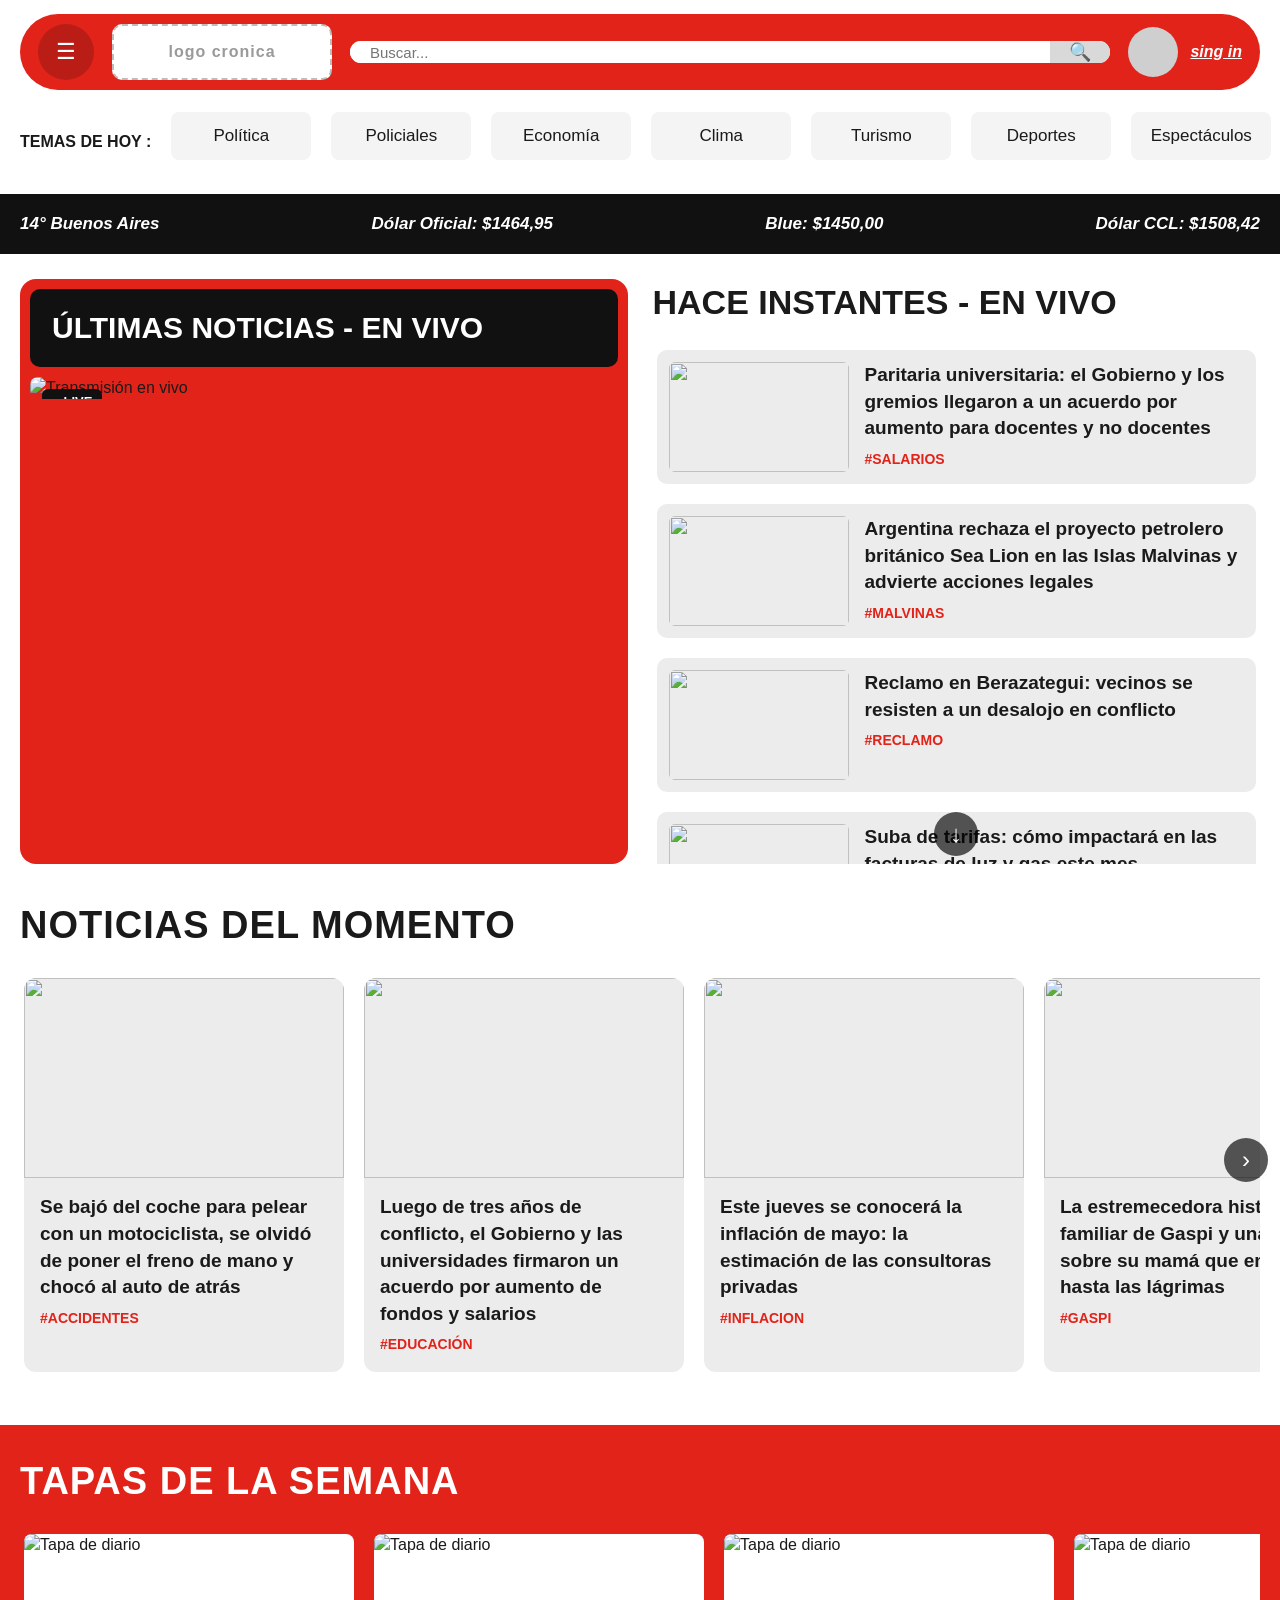
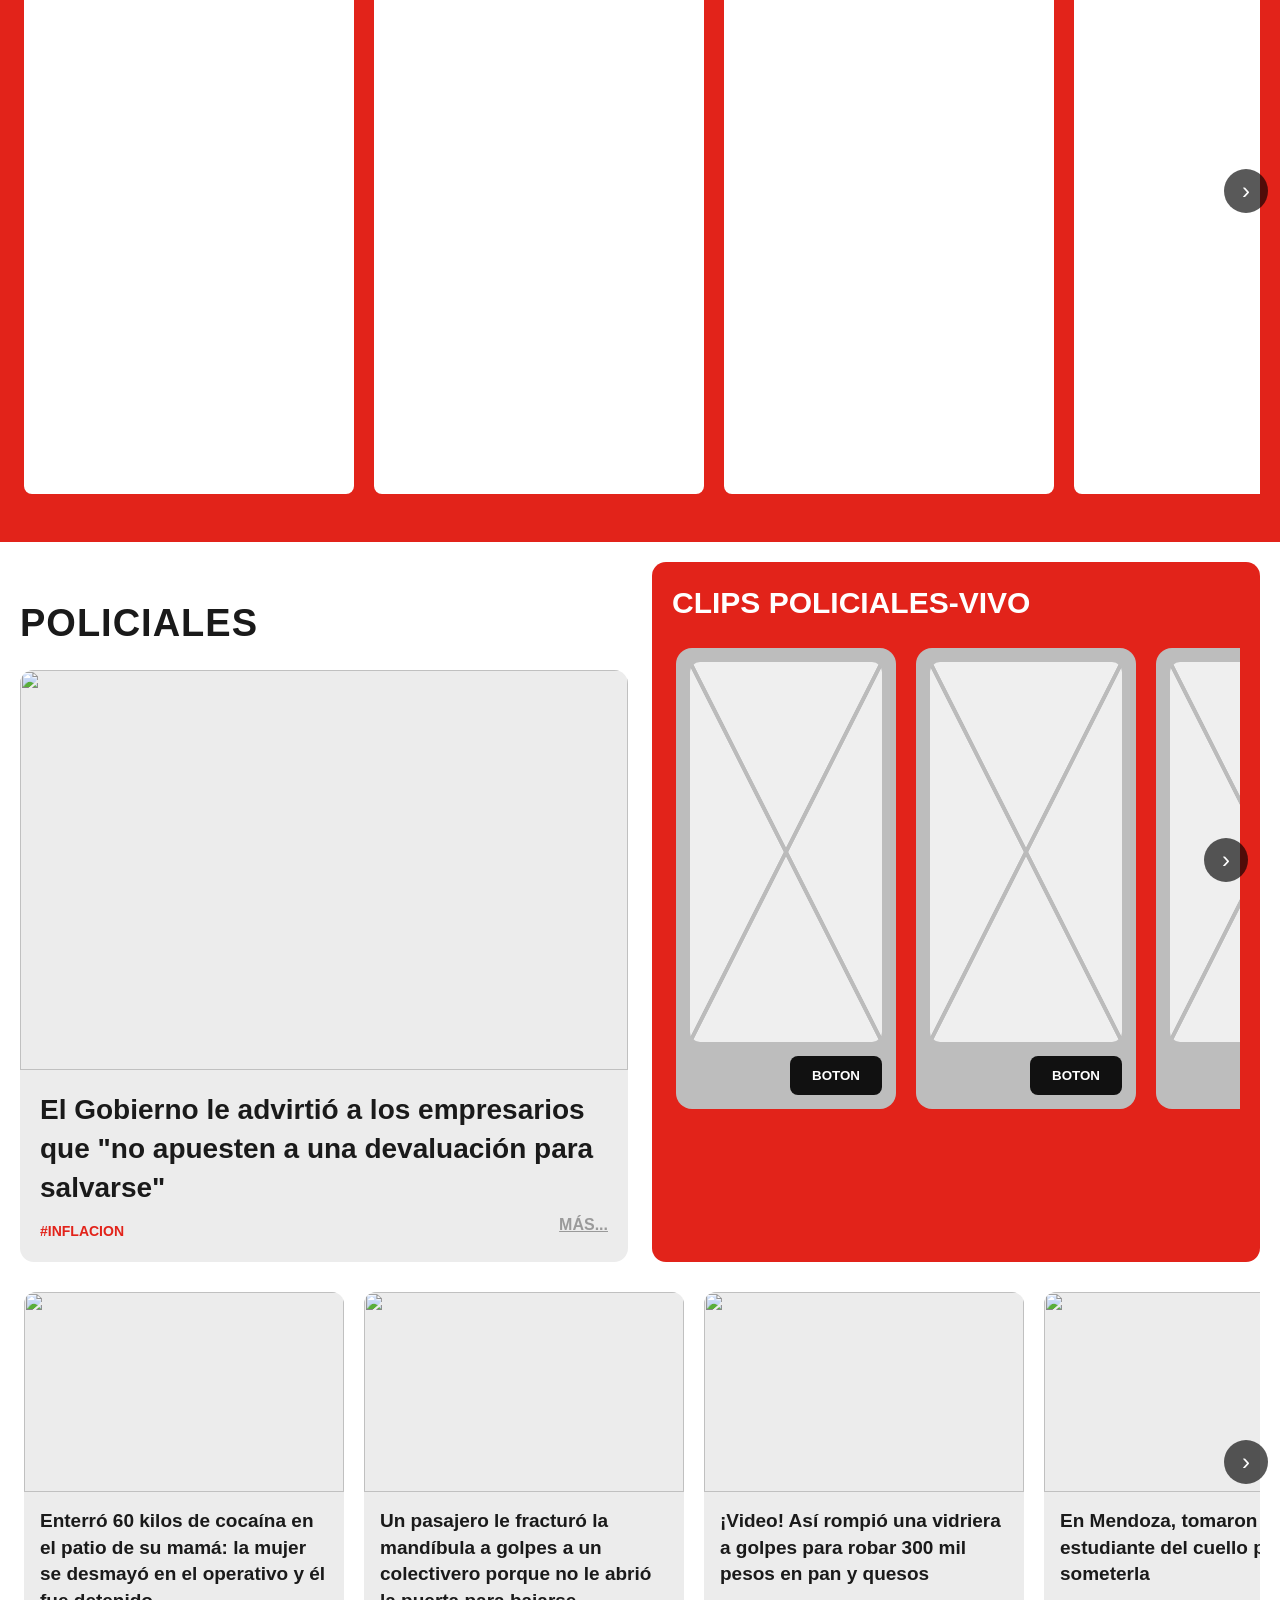
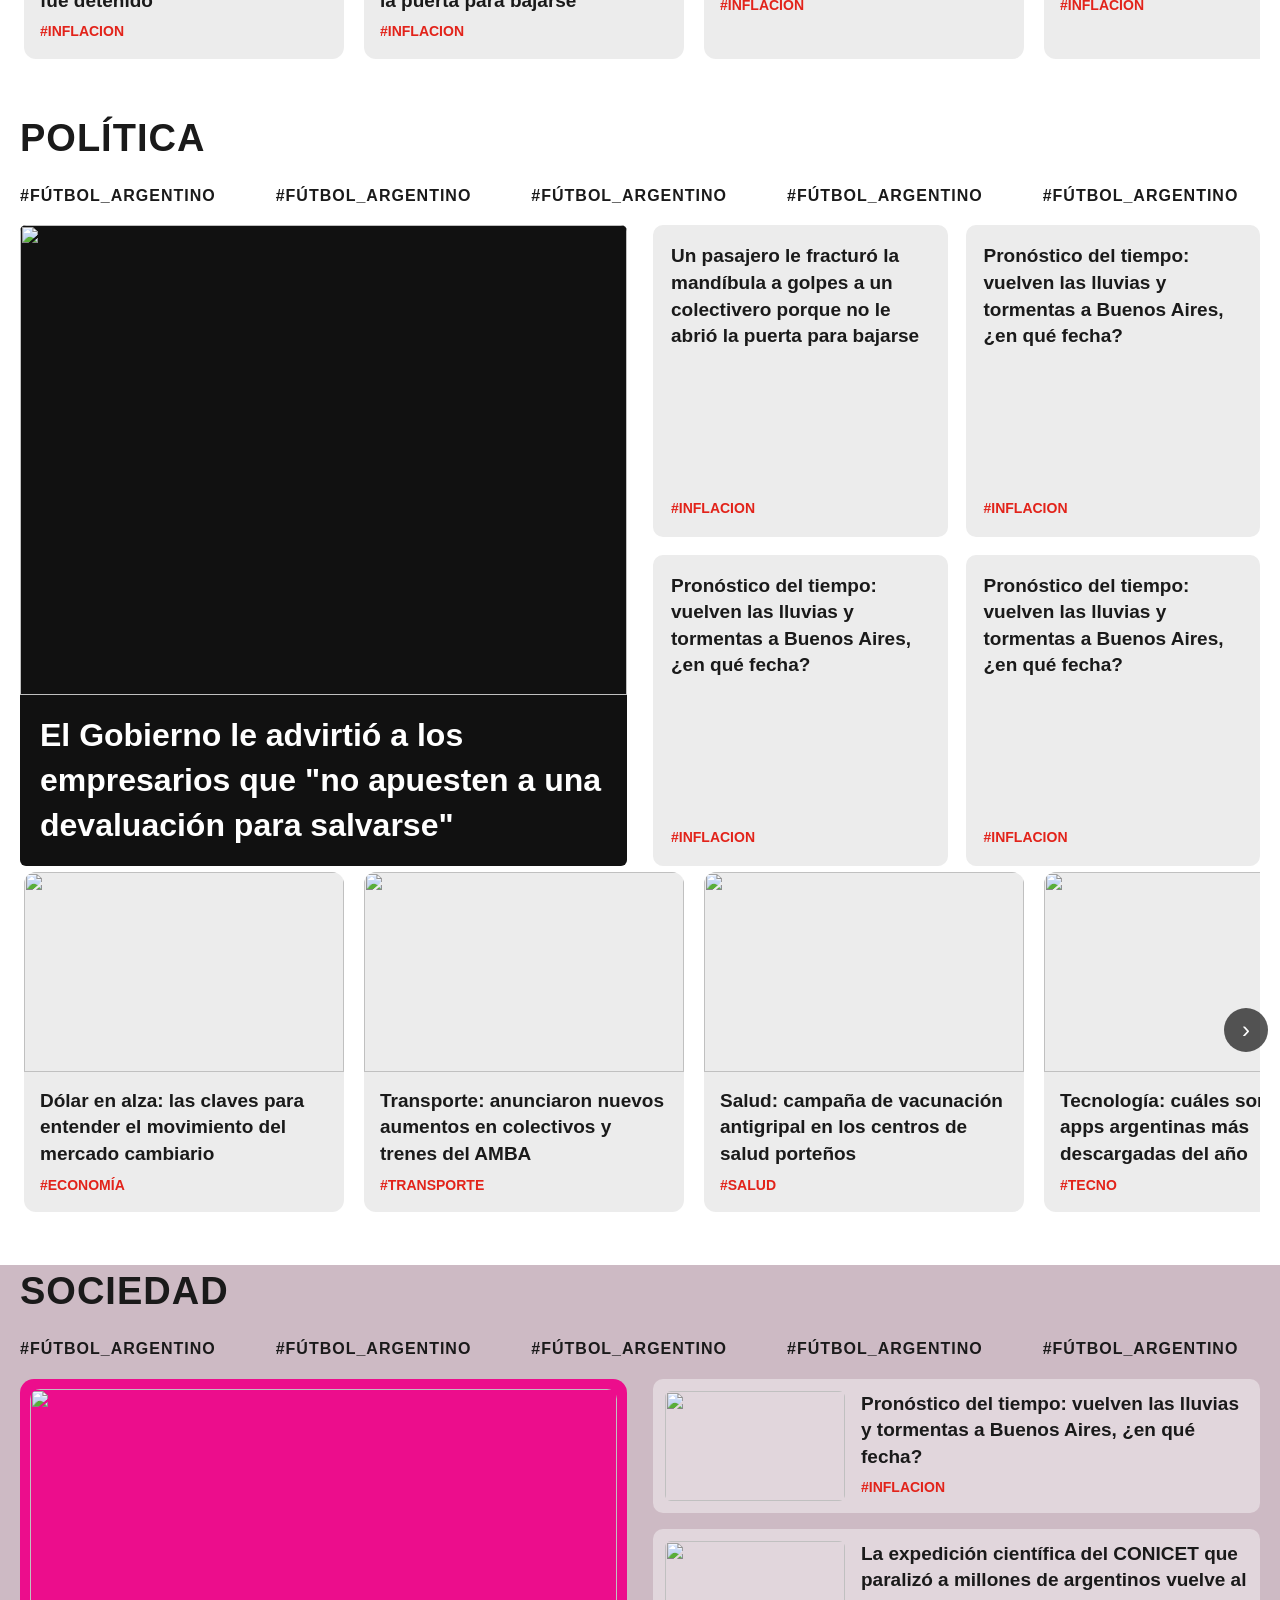
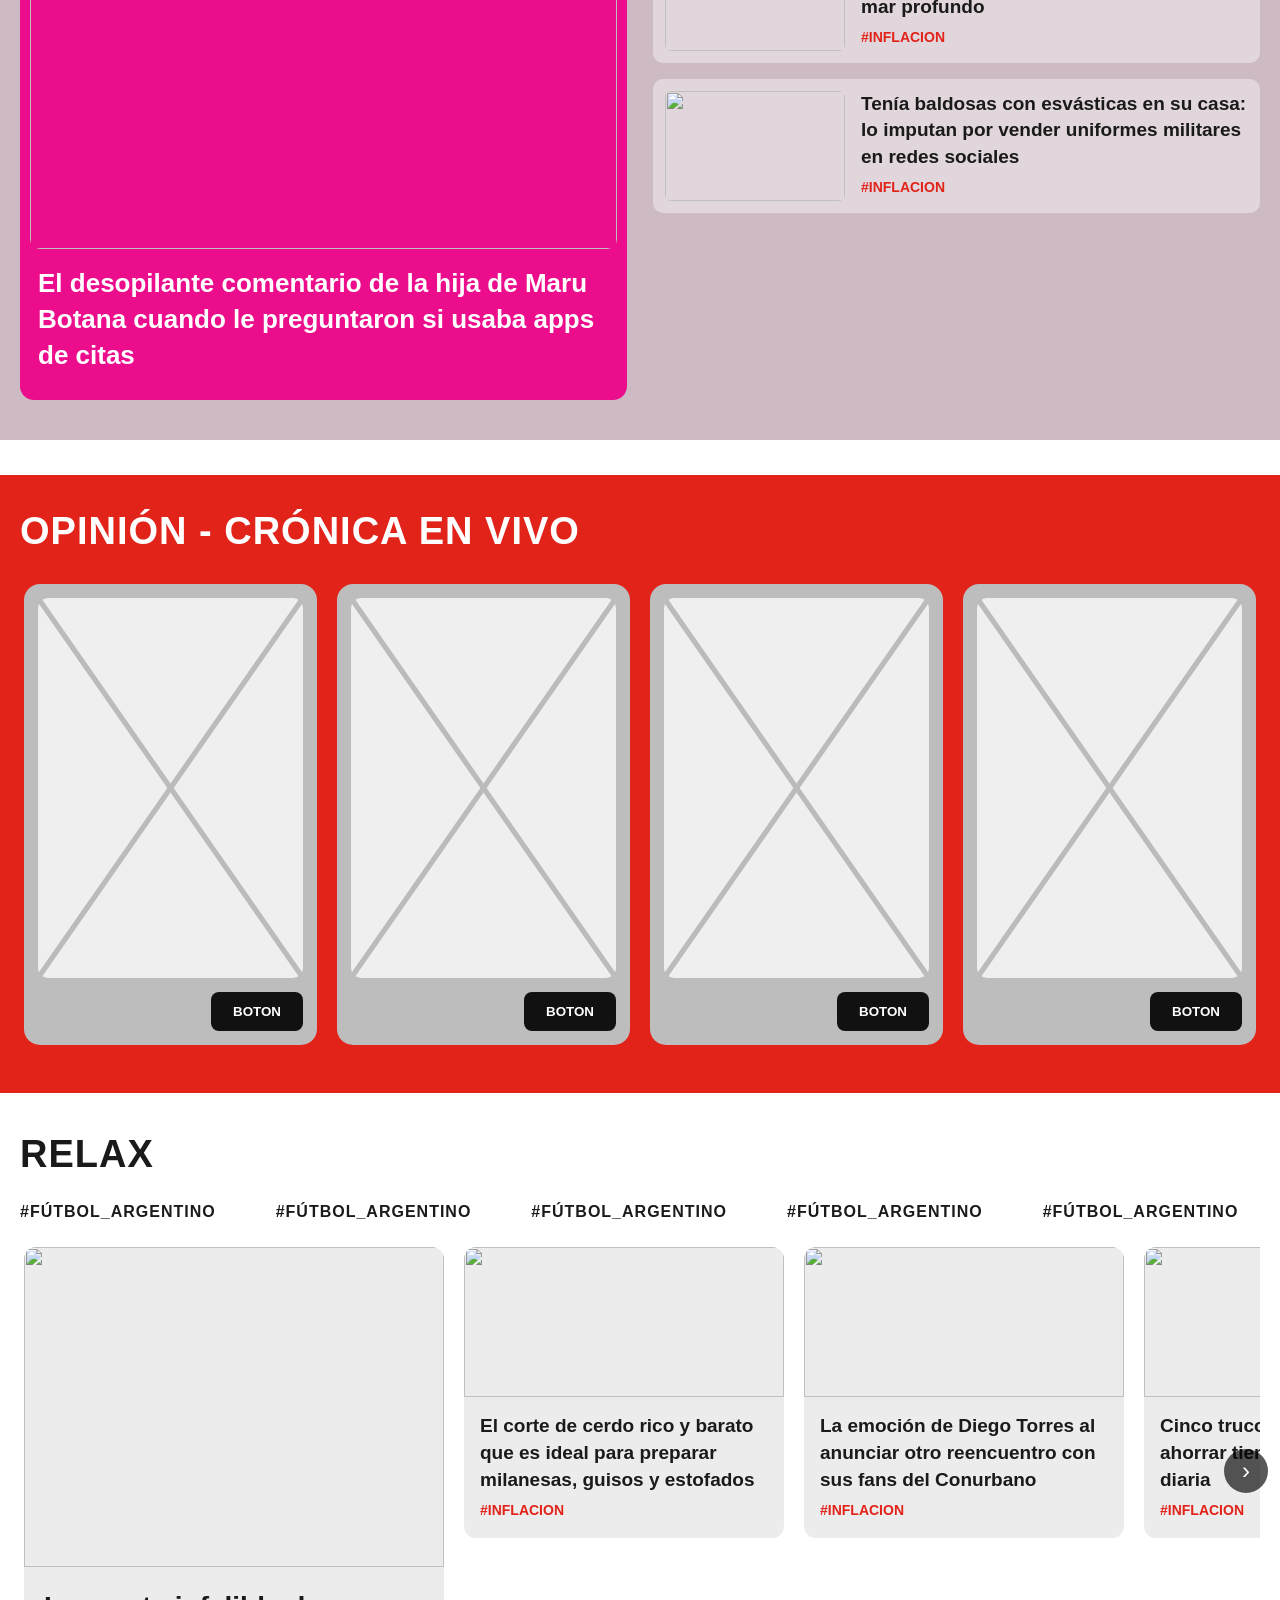
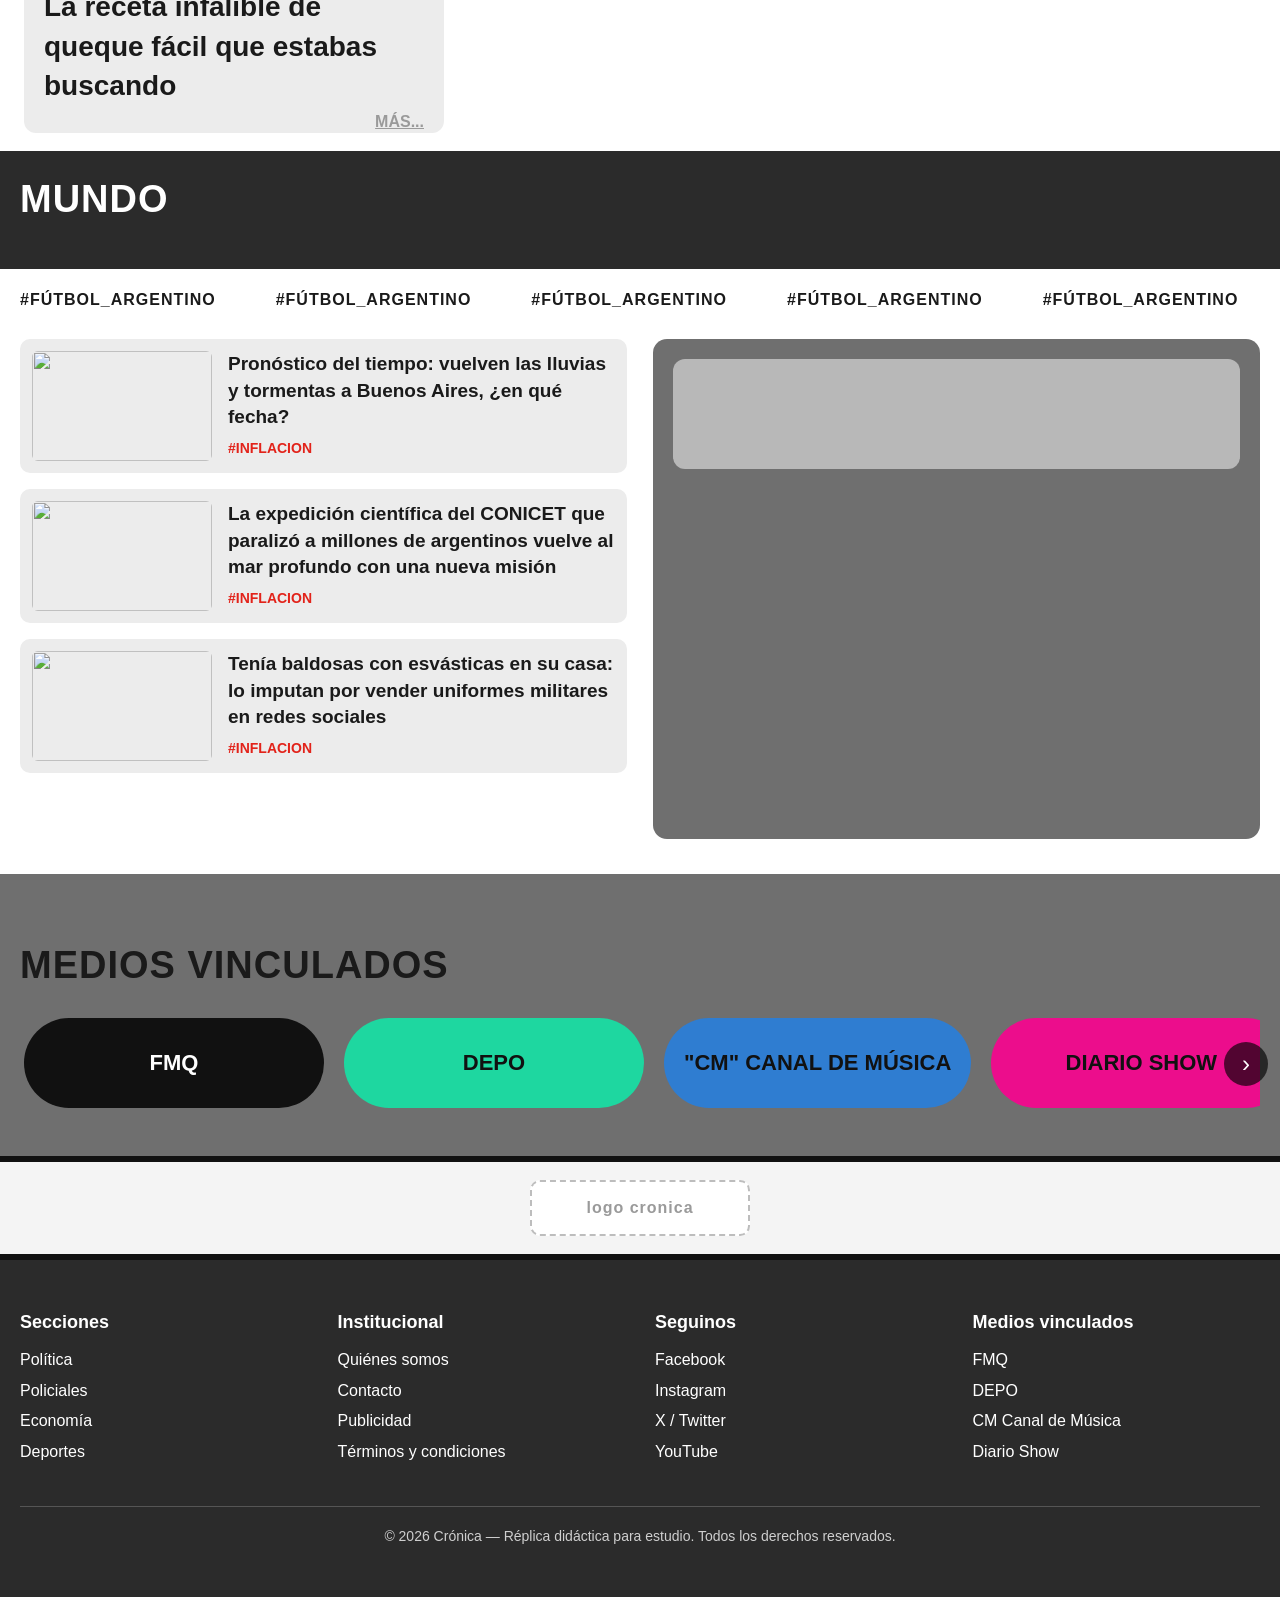
==== index.html @ 58d135a8 "Add files via upload" ====
<!DOCTYPE html>
<!--
  ============================================================================
  PORTAL DE NOTICIAS - ESTILO "CRÓNICA"  (versión 2, en archivos separados)
  ============================================================================
  ARCHIVO: index.html  ->  SOLO la ESTRUCTURA (el "esqueleto" en HTML).
    - El CSS vive en  style.css  (se enlaza en el <head> con <link>).
    - El JS  vive en  script.js  (se enlaza al final del <body> con <script>).

  IMPORTANTE: los tres archivos deben estar en la MISMA carpeta para que las
  rutas relativas ("style.css" y "script.js") funcionen.

  CONVENCIÓN DE CARRUSELES (la usamos en toda la página):
    <div class="carrusel">                     contenedor (posiciona flechas)
       <button class="carrusel-flecha anterior">   flecha previa
       <div class="carrusel-pista"> ...items... </div>   la fila/columna con scroll
       <button class="carrusel-flecha siguiente">  flecha siguiente
    </div>
    - Si el carrusel es VERTICAL, agregamos la clase "carrusel--vertical".

  LOGOS: en todos lados donde iría el logo de Crónica dejamos un PLACEHOLDER
  (un recuadro punteado "TU LOGO") para que insertes tu propio logo después.
  ============================================================================
-->
<html lang="es">
<head>
  <meta charset="UTF-8" />
  <meta name="viewport" content="width=device-width, initial-scale=1.0" />
  <title>Crónica — Portal de Noticias (réplica didáctica)</title>

  <!-- Enlace al archivo de estilos externo -->
  <link rel="stylesheet" href="style.css" />
</head>

<body>

  <!-- =======================================================================
       1. HEADER Y NAVEGACIÓN
       ======================================================================= -->
  <header>
    <!-- 1A. Cinta superior roja -->
    <div class="contenedor">
      <div class="barra-superior">
        <button class="btn-menu" id="btnMenu" aria-label="Abrir menú">&#9776;</button>

        <!-- PLACEHOLDER PARA TU LOGO (centrado). Reemplazá este div por tu <img>. -->
        <div class="logo-placeholder" title="Insertá acá tu logo">logo cronica</div>

        <form class="buscador" onsubmit="return false;">
          <input type="text" placeholder="Buscar..." />
          <button type="submit" aria-label="Buscar">&#128269;</button>
        </form>

        <div class="zona-login">
          <div class="avatar"></div>
          <a href="#">sing in</a>
        </div>
      </div>
    </div>

    <!-- 1B. Submenú "TEMAS DE HOY" como CARRUSEL horizontal -->
    <nav class="contenedor">
      <div class="submenu" id="submenu">
        <span class="submenu-etiqueta">TEMAS DE HOY :</span>

        <!-- Reutilizamos la estructura de carrusel para que se pueda deslizar -->
        <div class="carrusel submenu-carrusel">
          <button class="carrusel-flecha anterior" aria-label="Anterior">&#8249;</button>
          <div class="carrusel-pista submenu-pista">
            <a href="#" class="submenu-item">Política</a>
            <a href="#" class="submenu-item">Policiales</a>
            <a href="#" class="submenu-item">Economía</a>
            <a href="#" class="submenu-item">Clima</a>
            <a href="#" class="submenu-item">Turismo</a>
            <a href="#" class="submenu-item">Deportes</a>
            <a href="#" class="submenu-item">Espectáculos</a>
            <a href="#" class="submenu-item">Mundo</a>
          </div>
          <button class="carrusel-flecha siguiente" aria-label="Siguiente">&#8250;</button>
        </div>
      </div>
    </nav>

    <!-- 1C. Ticker financiero -->
    <div class="ticker">
      <div class="contenedor ticker-fila">
        <span>14° Buenos Aires</span>
        <span>Dólar Oficial: $1464,95</span>
        <span>Blue: $1450,00</span>
        <span>Dólar CCL: $1508,42</span>
      </div>
    </div>
  </header>

  <main>

    <!-- =====================================================================
         2. HERO - ÚLTIMAS NOTICIAS / HACE INSTANTES
         ===================================================================== -->
    <section class="contenedor">
      <div class="hero">

        <!-- Columna izquierda: video en vivo -->
        <div class="hero-vivo">
          <h2>ÚLTIMAS NOTICIAS - EN VIVO</h2>
          <div class="video">
            <span class="etiqueta-live">LIVE</span>
            <img src="https://via.placeholder.com/720x460?text=EN+VIVO" alt="Transmisión en vivo" />
          </div>
        </div>

        <!-- Columna derecha: CARRUSEL VERTICAL (se desplaza hacia abajo) -->
        <div class="hero-instantes">
          <h2>HACE INSTANTES - EN VIVO</h2>

          <div class="carrusel carrusel--vertical">
            <button class="carrusel-flecha anterior" aria-label="Subir">&#8593;</button>

            <div class="carrusel-pista instantes-pista">
              <article class="item-noticia">
                <img src="https://via.placeholder.com/180x110?text=Foto" alt="" />
                <div>
                  <h3>Paritaria universitaria: el Gobierno y los gremios llegaron a un acuerdo por aumento para docentes y no docentes</h3>
                  <span class="hashtag">#SALARIOS</span>
                </div>
              </article>
              <article class="item-noticia">
                <img src="https://via.placeholder.com/180x110?text=Foto" alt="" />
                <div>
                  <h3>Argentina rechaza el proyecto petrolero británico Sea Lion en las Islas Malvinas y advierte acciones legales</h3>
                  <span class="hashtag">#MALVINAS</span>
                </div>
              </article>
              <article class="item-noticia">
                <img src="https://via.placeholder.com/180x110?text=Foto" alt="" />
                <div>
                  <h3>Reclamo en Berazategui: vecinos se resisten a un desalojo en conflicto</h3>
                  <span class="hashtag">#RECLAMO</span>
                </div>
              </article>
              <article class="item-noticia">
                <img src="https://via.placeholder.com/180x110?text=Foto" alt="" />
                <div>
                  <h3>Suba de tarifas: cómo impactará en las facturas de luz y gas este mes</h3>
                  <span class="hashtag">#TARIFAS</span>
                </div>
              </article>
            </div>

            <button class="carrusel-flecha siguiente" aria-label="Bajar">&#8595;</button>
          </div>
        </div>

      </div>
    </section>

    <!-- =====================================================================
         3. NOTICIAS DEL MOMENTO (CARRUSEL HORIZONTAL)
         ===================================================================== -->
    <section class="contenedor">
      <h2 class="titulo-seccion">Noticias del momento</h2>

      <div class="carrusel">
        <button class="carrusel-flecha anterior" aria-label="Anterior">&#8249;</button>
        <div class="carrusel-pista">
          <article class="card">
            <img src="https://via.placeholder.com/320x200?text=Accidente" alt="" />
            <div class="card-cuerpo">
              <h3>Se bajó del coche para pelear con un motociclista, se olvidó de poner el freno de mano y chocó al auto de atrás</h3>
              <span class="hashtag">#ACCIDENTES</span>
            </div>
          </article>
          <article class="card">
            <img src="https://via.placeholder.com/320x200?text=Educacion" alt="" />
            <div class="card-cuerpo">
              <h3>Luego de tres años de conflicto, el Gobierno y las universidades firmaron un acuerdo por aumento de fondos y salarios</h3>
              <span class="hashtag">#EDUCACIÓN</span>
            </div>
          </article>
          <article class="card">
            <img src="https://via.placeholder.com/320x200?text=Inflacion" alt="" />
            <div class="card-cuerpo">
              <h3>Este jueves se conocerá la inflación de mayo: la estimación de las consultoras privadas</h3>
              <span class="hashtag">#INFLACION</span>
            </div>
          </article>
          <article class="card">
            <img src="https://via.placeholder.com/320x200?text=Gaspi" alt="" />
            <div class="card-cuerpo">
              <h3>La estremecedora historia familiar de Gaspi y una verdad sobre su mamá que emociona hasta las lágrimas</h3>
              <span class="hashtag">#GASPI</span>
            </div>
          </article>
          <article class="card">
            <img src="https://via.placeholder.com/320x200?text=Politica" alt="" />
            <div class="card-cuerpo">
              <h3>El Gobierno le advirtió a los empresarios que "no apuesten a una devaluación para salvarse"</h3>
              <span class="hashtag">#INFLACION</span>
            </div>
          </article>
        </div>
        <button class="carrusel-flecha siguiente" aria-label="Siguiente">&#8250;</button>
      </div>
    </section>

    <!-- =====================================================================
         4. TAPAS DE LA SEMANA (CARRUSEL sobre fondo rojo)
         ===================================================================== -->
    <section class="bloque-rojo">
      <div class="contenedor">
        <h2 class="titulo-seccion titulo-blanco">Tapas de la semana</h2>

        <div class="carrusel">
          <button class="carrusel-flecha anterior" aria-label="Anterior">&#8249;</button>
          <div class="carrusel-pista">
            <article class="tapa"><img src="https://via.placeholder.com/330x560?text=Tapa+1" alt="Tapa de diario" /></article>
            <article class="tapa"><img src="https://via.placeholder.com/330x560?text=Tapa+2" alt="Tapa de diario" /></article>
            <article class="tapa"><img src="https://via.placeholder.com/330x560?text=Tapa+3" alt="Tapa de diario" /></article>
            <article class="tapa"><img src="https://via.placeholder.com/330x560?text=Tapa+4" alt="Tapa de diario" /></article>
            <article class="tapa"><img src="https://via.placeholder.com/330x560?text=Tapa+5" alt="Tapa de diario" /></article>
          </div>
          <button class="carrusel-flecha siguiente" aria-label="Siguiente">&#8250;</button>
        </div>
      </div>
    </section>

    <!-- =====================================================================
         5. POLICIALES + CLIPS POLICIALES-VIVO
         ---------------------------------------------------------------------
         CORRECCIONES:
         - La grilla superior tiene 2 columnas: POLICIALES (izq) y CLIPS (der).
         - El carrusel de noticias chicas va FUERA de la grilla, como hermano
           directo dentro de .contenedor, por eso ocupa TODO el ancho.
         ===================================================================== -->
    <section class="contenedor">
      <div class="policiales-grid">

        <!-- Columna izquierda: noticia principal de POLICIALES -->
        <div class="col-min">
          <h2 class="titulo-seccion">Policiales</h2>
          <article class="noticia-principal">
            <img src="https://via.placeholder.com/640x400?text=Policiales" alt="" />
            <div class="cuerpo">
              <h3>El Gobierno le advirtió a los empresarios que "no apuesten a una devaluación para salvarse"</h3>
              <span class="hashtag">#INFLACION</span>
              <a href="#" class="enlace-mas">MÁS...</a>
            </div>
          </article>
        </div>

        <!-- Columna derecha: CLIPS (rojo) con carrusel interno acotado -->
        <div class="clips-vivo col-min">
          <h2>CLIPS POLICIALES-VIVO</h2>
          <div class="carrusel">
            <button class="carrusel-flecha anterior" aria-label="Anterior">&#8249;</button>
            <div class="carrusel-pista">
              <article class="card-vertical">
                <div class="placeholder"></div>
                <button class="boton">BOTON</button>
              </article>
              <article class="card-vertical">
                <div class="placeholder"></div>
                <button class="boton">BOTON</button>
              </article>
              <article class="card-vertical">
                <div class="placeholder"></div>
                <button class="boton">BOTON</button>
              </article>
            </div>
            <button class="carrusel-flecha siguiente" aria-label="Siguiente">&#8250;</button>
          </div>
        </div>

      </div>

      <!-- Carrusel de noticias chicas: FUERA de la grilla = ancho completo -->
      <div class="carrusel carrusel-policiales">
        <button class="carrusel-flecha anterior" aria-label="Anterior">&#8249;</button>
        <div class="carrusel-pista">
          <article class="card">
            <img src="https://via.placeholder.com/320x200?text=Cocaina" alt="" />
            <div class="card-cuerpo">
              <h3>Enterró 60 kilos de cocaína en el patio de su mamá: la mujer se desmayó en el operativo y él fue detenido</h3>
              <span class="hashtag">#INFLACION</span>
            </div>
          </article>
          <article class="card">
            <img src="https://via.placeholder.com/320x200?text=Colectivo" alt="" />
            <div class="card-cuerpo">
              <h3>Un pasajero le fracturó la mandíbula a golpes a un colectivero porque no le abrió la puerta para bajarse</h3>
              <span class="hashtag">#INFLACION</span>
            </div>
          </article>
          <article class="card">
            <img src="https://via.placeholder.com/320x200?text=Robo" alt="" />
            <div class="card-cuerpo">
              <h3>¡Video! Así rompió una vidriera a golpes para robar 300 mil pesos en pan y quesos</h3>
              <span class="hashtag">#INFLACION</span>
            </div>
          </article>
          <article class="card">
            <img src="https://via.placeholder.com/320x200?text=Mendoza" alt="" />
            <div class="card-cuerpo">
              <h3>En Mendoza, tomaron a una estudiante del cuello para someterla</h3>
              <span class="hashtag">#INFLACION</span>
            </div>
          </article>
          <article class="card">
            <img src="https://via.placeholder.com/320x200?text=Policial" alt="" />
            <div class="card-cuerpo">
              <h3>Detuvieron a una banda que asaltaba comercios en el conurbano bonaerense</h3>
              <span class="hashtag">#INFLACION</span>
            </div>
          </article>
        </div>
        <button class="carrusel-flecha siguiente" aria-label="Siguiente">&#8250;</button>
      </div>
    </section>

    <!-- =====================================================================
         6. POLÍTICA (noticia principal grande + grilla 2x2)
         ===================================================================== -->
    <section class="contenedor">
      <h2 class="titulo-seccion">Política</h2>

      <div class="fila-tags">
        <a href="#">#FÚTBOL_ARGENTINO</a>
        <a href="#">#FÚTBOL_ARGENTINO</a>
        <a href="#">#FÚTBOL_ARGENTINO</a>
        <a href="#">#FÚTBOL_ARGENTINO</a>
        <a href="#">#FÚTBOL_ARGENTINO</a>
        <a href="#">#FÚTBOL_ARGENTINO</a>
      </div>

      <div class="politica-grid">
        <article class="destacada-oscura col-min">
          <img src="https://via.placeholder.com/700x470?text=Politica" alt="" />
          <h3>El Gobierno le advirtió a los empresarios que "no apuesten a una devaluación para salvarse"</h3>
        </article>

        <div class="grilla-2x2 col-min">
          <article class="mini-card">
            <h4>Un pasajero le fracturó la mandíbula a golpes a un colectivero porque no le abrió la puerta para bajarse</h4>
            <span class="hashtag">#INFLACION</span>
          </article>
          <article class="mini-card">
            <h4>Pronóstico del tiempo: vuelven las lluvias y tormentas a Buenos Aires, ¿en qué fecha?</h4>
            <span class="hashtag">#INFLACION</span>
          </article>
          <article class="mini-card">
            <h4>Pronóstico del tiempo: vuelven las lluvias y tormentas a Buenos Aires, ¿en qué fecha?</h4>
            <span class="hashtag">#INFLACION</span>
          </article>
          <article class="mini-card">
            <h4>Pronóstico del tiempo: vuelven las lluvias y tormentas a Buenos Aires, ¿en qué fecha?</h4>
            <span class="hashtag">#INFLACION</span>
          </article>
        </div>
      </div>
    </section>

    <!-- =====================================================================
         7. CARRUSEL INTERMEDIO (NUEVO) — entre Política y Sociedad
         ===================================================================== -->
    <section class="contenedor">
      <div class="carrusel">
        <button class="carrusel-flecha anterior" aria-label="Anterior">&#8249;</button>
        <div class="carrusel-pista">
          <article class="card">
            <img src="https://via.placeholder.com/320x200?text=Nota+1" alt="" />
            <div class="card-cuerpo">
              <h3>Dólar en alza: las claves para entender el movimiento del mercado cambiario</h3>
              <span class="hashtag">#ECONOMÍA</span>
            </div>
          </article>
          <article class="card">
            <img src="https://via.placeholder.com/320x200?text=Nota+2" alt="" />
            <div class="card-cuerpo">
              <h3>Transporte: anunciaron nuevos aumentos en colectivos y trenes del AMBA</h3>
              <span class="hashtag">#TRANSPORTE</span>
            </div>
          </article>
          <article class="card">
            <img src="https://via.placeholder.com/320x200?text=Nota+3" alt="" />
            <div class="card-cuerpo">
              <h3>Salud: campaña de vacunación antigripal en los centros de salud porteños</h3>
              <span class="hashtag">#SALUD</span>
            </div>
          </article>
          <article class="card">
            <img src="https://via.placeholder.com/320x200?text=Nota+4" alt="" />
            <div class="card-cuerpo">
              <h3>Tecnología: cuáles son las apps argentinas más descargadas del año</h3>
              <span class="hashtag">#TECNO</span>
            </div>
          </article>
          <article class="card">
            <img src="https://via.placeholder.com/320x200?text=Nota+5" alt="" />
            <div class="card-cuerpo">
              <h3>Turismo: los destinos más elegidos para las próximas vacaciones de invierno</h3>
              <span class="hashtag">#TURISMO</span>
            </div>
          </article>
        </div>
        <button class="carrusel-flecha siguiente" aria-label="Siguiente">&#8250;</button>
      </div>
    </section>

    <!-- =====================================================================
         8. SOCIEDAD / DIARIO SHOW (fondo lila/fucsia)
         ===================================================================== -->
    <section class="bloque-fucsia">
      <div class="contenedor">
        <h2 class="titulo-seccion">Sociedad</h2>

        <div class="fila-tags">
          <a href="#">#FÚTBOL_ARGENTINO</a>
          <a href="#">#FÚTBOL_ARGENTINO</a>
          <a href="#">#FÚTBOL_ARGENTINO</a>
          <a href="#">#FÚTBOL_ARGENTINO</a>
          <a href="#">#FÚTBOL_ARGENTINO</a>
        </div>

        <div class="sociedad-grid">
          <article class="destacada-fucsia col-min">
            <img src="https://via.placeholder.com/700x460?text=Diario+Show" alt="" />
            <h3>El desopilante comentario de la hija de Maru Botana cuando le preguntaron si usaba apps de citas</h3>
          </article>

          <div class="lista-apilada col-min">
            <article class="item-noticia">
              <img src="https://via.placeholder.com/180x110?text=Clima" alt="" />
              <div>
                <h3>Pronóstico del tiempo: vuelven las lluvias y tormentas a Buenos Aires, ¿en qué fecha?</h3>
                <span class="hashtag">#INFLACION</span>
              </div>
            </article>
            <article class="item-noticia">
              <img src="https://via.placeholder.com/180x110?text=Conicet" alt="" />
              <div>
                <h3>La expedición científica del CONICET que paralizó a millones de argentinos vuelve al mar profundo</h3>
                <span class="hashtag">#INFLACION</span>
              </div>
            </article>
            <article class="item-noticia">
              <img src="https://via.placeholder.com/180x110?text=Sociedad" alt="" />
              <div>
                <h3>Tenía baldosas con esvásticas en su casa: lo imputan por vender uniformes militares en redes sociales</h3>
                <span class="hashtag">#INFLACION</span>
              </div>
            </article>
          </div>
        </div>
      </div>
    </section>

    <!-- =====================================================================
         9. OPINIÓN - CRÓNICA EN VIVO (tarjetas que llenan el 100% del ancho)
         ===================================================================== -->
    <section class="opinion-vivo">
      <div class="contenedor">
        <h2 class="titulo-seccion titulo-blanco">Opinión - Crónica en vivo</h2>

        <div class="carrusel">
          <button class="carrusel-flecha anterior" aria-label="Anterior">&#8249;</button>
          <div class="carrusel-pista pista-llena">
            <article class="card-vertical card-vertical--fluida">
              <div class="placeholder"></div>
              <button class="boton">BOTON</button>
            </article>
            <article class="card-vertical card-vertical--fluida">
              <div class="placeholder"></div>
              <button class="boton">BOTON</button>
            </article>
            <article class="card-vertical card-vertical--fluida">
              <div class="placeholder"></div>
              <button class="boton">BOTON</button>
            </article>
            <article class="card-vertical card-vertical--fluida">
              <div class="placeholder"></div>
              <button class="boton">BOTON</button>
            </article>
          </div>
          <button class="carrusel-flecha siguiente" aria-label="Siguiente">&#8250;</button>
        </div>
      </div>
    </section>

    <!-- =====================================================================
         10. RELAX (carrusel: SOLO la 1ª tarjeta es alta; el resto no se estira)
         ===================================================================== -->
    <section class="contenedor">
      <h2 class="titulo-seccion">Relax</h2>

      <div class="fila-tags">
        <a href="#">#FÚTBOL_ARGENTINO</a>
        <a href="#">#FÚTBOL_ARGENTINO</a>
        <a href="#">#FÚTBOL_ARGENTINO</a>
        <a href="#">#FÚTBOL_ARGENTINO</a>
        <a href="#">#FÚTBOL_ARGENTINO</a>
      </div>

      <div class="carrusel">
        <button class="carrusel-flecha anterior" aria-label="Anterior">&#8249;</button>
        <!-- pista-relax usa align-items: flex-start para que NO se estiren -->
        <div class="carrusel-pista pista-relax">
          <article class="card-grande">
            <img src="https://via.placeholder.com/420x320?text=Receta" alt="" />
            <div class="card-cuerpo">
              <h3>La receta infalible de queque fácil que estabas buscando</h3>
              <a href="#" class="enlace-mas">MÁS...</a>
            </div>
          </article>
          <article class="card">
            <img src="https://via.placeholder.com/320x180?text=Milanesas" alt="" />
            <div class="card-cuerpo">
              <h3>El corte de cerdo rico y barato que es ideal para preparar milanesas, guisos y estofados</h3>
              <span class="hashtag">#INFLACION</span>
            </div>
          </article>
          <article class="card">
            <img src="https://via.placeholder.com/320x180?text=Show" alt="" />
            <div class="card-cuerpo">
              <h3>La emoción de Diego Torres al anunciar otro reencuentro con sus fans del Conurbano</h3>
              <span class="hashtag">#INFLACION</span>
            </div>
          </article>
          <article class="card">
            <img src="https://via.placeholder.com/320x180?text=Relax" alt="" />
            <div class="card-cuerpo">
              <h3>Cinco trucos de cocina para ahorrar tiempo en la rutina diaria</h3>
              <span class="hashtag">#INFLACION</span>
            </div>
          </article>
        </div>
        <button class="carrusel-flecha siguiente" aria-label="Siguiente">&#8250;</button>
      </div>
    </section>

    <!-- =====================================================================
         11A. MUNDO (cabecera gris + lista izq + bloque publicidad der)
         ===================================================================== -->
    <div class="mundo-cabecera">
      <div class="contenedor">
        <h2 class="titulo-seccion titulo-blanco">Mundo</h2>
      </div>
    </div>

    <section class="contenedor">
      <div class="fila-tags fila-tags--mundo">
        <a href="#">#FÚTBOL_ARGENTINO</a>
        <a href="#">#FÚTBOL_ARGENTINO</a>
        <a href="#">#FÚTBOL_ARGENTINO</a>
        <a href="#">#FÚTBOL_ARGENTINO</a>
        <a href="#">#FÚTBOL_ARGENTINO</a>
      </div>

      <div class="mundo-grid">
        <div class="col-min">
          <article class="item-noticia">
            <img src="https://via.placeholder.com/180x110?text=Clima" alt="" />
            <div>
              <h3>Pronóstico del tiempo: vuelven las lluvias y tormentas a Buenos Aires, ¿en qué fecha?</h3>
              <span class="hashtag">#INFLACION</span>
            </div>
          </article>
          <article class="item-noticia">
            <img src="https://via.placeholder.com/180x110?text=Conicet" alt="" />
            <div>
              <h3>La expedición científica del CONICET que paralizó a millones de argentinos vuelve al mar profundo con una nueva misión</h3>
              <span class="hashtag">#INFLACION</span>
            </div>
          </article>
          <article class="item-noticia">
            <img src="https://via.placeholder.com/180x110?text=Mundo" alt="" />
            <div>
              <h3>Tenía baldosas con esvásticas en su casa: lo imputan por vender uniformes militares en redes sociales</h3>
              <span class="hashtag">#INFLACION</span>
            </div>
          </article>
        </div>

        <!-- Bloque de publicidad -->
        <aside class="publicidad col-min">
          <div class="banner"></div>
        </aside>
      </div>
    </section>

    <!-- =====================================================================
         11B. MEDIOS VINCULADOS (CARRUSEL de pills de colores)
         ===================================================================== -->
    <section class="medios">
      <div class="contenedor">
        <h2 class="titulo-seccion">Medios vinculados</h2>

        <div class="carrusel">
          <button class="carrusel-flecha anterior" aria-label="Anterior">&#8249;</button>
          <div class="carrusel-pista">
            <a href="#" class="pill negro">FMQ</a>
            <a href="#" class="pill verde">DEPO</a>
            <a href="#" class="pill azul">"CM" CANAL DE MÚSICA</a>
            <a href="#" class="pill rosa">DIARIO SHOW</a>
            <a href="#" class="pill negro">RADIO CRÓNICA</a>
          </div>
          <button class="carrusel-flecha siguiente" aria-label="Siguiente">&#8250;</button>
        </div>
      </div>
    </section>

  </main>

  <!-- =======================================================================
       12. FOOTER
       ======================================================================= -->
  <footer>
    <!-- Franja blanca con placeholder para tu logo -->
    <div class="footer-logo">
      <div class="logo-placeholder logo-placeholder--footer" title="Insertá acá tu logo">logo cronica</div>
    </div>

    <!-- Área principal: fondo GRIS OSCURO, texto BLANCO -->
    <div class="footer-principal">
      <div class="contenedor">
        <div class="footer-columnas">
          <div>
            <h4>Secciones</h4>
            <ul>
              <li><a href="#">Política</a></li>
              <li><a href="#">Policiales</a></li>
              <li><a href="#">Economía</a></li>
              <li><a href="#">Deportes</a></li>
            </ul>
          </div>
          <div>
            <h4>Institucional</h4>
            <ul>
              <li><a href="#">Quiénes somos</a></li>
              <li><a href="#">Contacto</a></li>
              <li><a href="#">Publicidad</a></li>
              <li><a href="#">Términos y condiciones</a></li>
            </ul>
          </div>
          <div>
            <h4>Seguinos</h4>
            <ul>
              <li><a href="#">Facebook</a></li>
              <li><a href="#">Instagram</a></li>
              <li><a href="#">X / Twitter</a></li>
              <li><a href="#">YouTube</a></li>
            </ul>
          </div>
          <div>
            <h4>Medios vinculados</h4>
            <ul>
              <li><a href="#">FMQ</a></li>
              <li><a href="#">DEPO</a></li>
              <li><a href="#">CM Canal de Música</a></li>
              <li><a href="#">Diario Show</a></li>
            </ul>
          </div>
        </div>

        <p class="footer-copy">© 2026 Crónica — Réplica didáctica para estudio. Todos los derechos reservados.</p>
      </div>
    </div>
  </footer>

  <!-- Enlace al archivo JS externo (al final del body para que el HTML ya exista) -->
  <script src="script.js"></script>
</body>
</html>
---- style.css ----
/* ==========================================================================
   PORTAL "CRÓNICA" — style.css
   ==========================================================================
   Hoja de estilos comentada para estudio. Orden de lectura recomendado:
     0) Variables y reset
     1) Header (cinta, submenú-carrusel, ticker)
     2) Hero
     3) Carrusel genérico (horizontal y vertical)
     4..12) Cada sección de la página
   ========================================================================== */

/* ==========================================================================
   0. VARIABLES Y RESET
   ========================================================================== */
:root {
  --rojo-cronica: #e2231a;
  --rojo-oscuro:  #c01007;
  --fucsia:       #ec0d8c;
  --negro:        #111111;
  --gris-oscuro:  #2b2b2b;
  --gris-medio:   #6f6f6f;
  --gris-card:    #ececec;
  --gris-claro:   #f4f4f4;
  --texto:        #1a1a1a;
  --blanco:       #ffffff;
}

/* box-sizing: border-box hace que padding y borde NO agranden el ancho. */
* {
  margin: 0;
  padding: 0;
  box-sizing: border-box;
}

/* overflow-x: hidden en el body es una "red de seguridad" contra el scroll
   horizontal. El arreglo de fondo real lo hacemos con min-width: 0 en los
   hijos de las grillas (ver la clase .col-min más abajo). */
html, body {
  overflow-x: hidden;
}

body {
  font-family: Arial, "Helvetica Neue", Helvetica, sans-serif;
  color: var(--texto);
  background-color: var(--blanco);
  line-height: 1.4;
}

img { display: block; max-width: 100%; }
a   { text-decoration: none; color: inherit; }

/* Contenedor central reutilizable */
.contenedor {
  width: 100%;
  max-width: 1500px;
  margin: 0 auto;
  padding: 0 20px;
}

/* TRUCO CLAVE ANTI-DESBORDE:
   Por defecto, los hijos de un grid/flex tienen min-width:auto, lo que les
   impide achicarse por debajo de su contenido y puede generar scroll
   horizontal. Poniendo min-width:0 les permitimos encogerse y NUNCA desbordan.
   Aplicamos esta clase a las columnas de TODAS las grillas. */
.col-min { min-width: 0; }

/* Títulos de sección */
.titulo-seccion {
  font-size: 38px;
  font-weight: 900;
  letter-spacing: 1px;
  margin: 35px 0 20px;
  text-transform: uppercase;
}
.titulo-blanco { color: var(--blanco); margin-top: 0; }

/* Hashtag rojo dentro de las tarjetas */
.hashtag {
  display: inline-block;
  color: var(--rojo-cronica);
  font-weight: 800;
  font-size: 14px;
  text-transform: uppercase;
  margin-top: 8px;
}

/* Placeholder de LOGO (recuadro punteado para insertar tu logo después) */
.logo-placeholder {
  width: 220px;
  height: 56px;
  background: var(--blanco);
  border: 2px dashed #bdbdbd;
  border-radius: 10px;
  display: flex;
  align-items: center;
  justify-content: center;
  font-weight: 800;
  letter-spacing: 1px;
  color: #9a9a9a;
  flex-shrink: 0;
}
.logo-placeholder--footer { margin: 0 auto; }

/* ==========================================================================
   1A. CINTA SUPERIOR ROJA
   ========================================================================== */
.barra-superior {
  background-color: var(--rojo-cronica);
  border-radius: 40px;
  display: flex;
  align-items: center;
  gap: 18px;
  padding: 10px 18px;
  margin-top: 14px;
}
.btn-menu {
  width: 56px; height: 56px;
  border: none; border-radius: 50%;
  background-color: rgba(0, 0, 0, 0.18);
  color: var(--blanco);
  font-size: 22px;
  cursor: pointer;
  flex-shrink: 0;
}
.buscador {
  flex: 1;                 /* ocupa todo el espacio sobrante */
  display: flex;
  background: var(--blanco);
  border-radius: 30px;
  overflow: hidden;
}
.buscador input {
  flex: 1;
  border: none; outline: none;
  padding: 0 20px;
  font-size: 15px;
}
.buscador button {
  background: #d9d9d9;
  border: none;
  width: 60px;
  font-size: 18px;
  cursor: pointer;
}
.zona-login {
  display: flex;
  align-items: center;
  gap: 12px;
  flex-shrink: 0;
}
.avatar {
  width: 50px; height: 50px;
  border-radius: 50%;
  background: #cfcfcf;
}
.zona-login a {
  color: var(--blanco);
  font-weight: bold;
  font-style: italic;
  text-decoration: underline;
}

/* ==========================================================================
   1B. SUBMENÚ "TEMAS DE HOY" (carrusel que llena el ancho sin huecos)
   ========================================================================== */
.submenu {
  display: flex;
  align-items: center;
  gap: 16px;
  padding: 16px 0;
}
.submenu-etiqueta {
  font-weight: 800;
  white-space: nowrap;     /* el texto "TEMAS DE HOY :" nunca se parte */
  flex-shrink: 0;
}
.submenu-carrusel { flex: 1; }   /* el carrusel ocupa el resto de la fila */

/* Clase que aplica/quita el botón de menú (☰) desde script.js */
.submenu--oculto { display: none; }

/* Cada ítem: flex:1 reparte el ancho disponible (sin huecos a los lados);
   min-width evita que se aplasten y activa el scroll cuando no entran. */
.submenu-item {
  flex: 1 1 auto;
  min-width: 140px;
  text-align: center;
  background: var(--gris-claro);
  padding: 12px 18px;
  border-radius: 8px;
  font-size: 17px;
  white-space: nowrap;
}
.submenu-item:hover { background: #e6e6e6; }

/* ==========================================================================
   1C. TICKER FINANCIERO
   ========================================================================== */
.ticker { background: var(--negro); color: var(--blanco); }
.ticker-fila {
  display: flex;
  justify-content: space-between;
  flex-wrap: wrap;
  gap: 10px;
  padding-top: 18px;
  padding-bottom: 18px;
}
.ticker-fila span {
  font-style: italic;
  font-weight: bold;
  font-size: 17px;
}

/* ==========================================================================
   2. HERO
   ========================================================================== */
.hero {
  display: grid;
  grid-template-columns: 1fr 1fr;
  gap: 25px;
  margin-top: 25px;
}
.hero-vivo {
  background: var(--rojo-cronica);
  border-radius: 16px;
  padding: 10px;
  min-width: 0;
}
.hero-vivo h2 {
  background: var(--negro);
  color: var(--blanco);
  font-size: 30px;
  padding: 18px 22px;
  border-radius: 10px;
  margin-bottom: 10px;
}
.hero-vivo .video { position: relative; border-radius: 8px; overflow: hidden; }
.hero-vivo .video img { width: 100%; }
.etiqueta-live {
  position: absolute;
  top: 12px; left: 12px;
  background: var(--negro);
  color: var(--blanco);
  font-size: 13px; font-weight: bold;
  padding: 4px 10px;
  border-radius: 6px;
}
.etiqueta-live::before { content: "● "; color: var(--rojo-cronica); }

.hero-instantes { min-width: 0; }
.hero-instantes h2 { font-size: 34px; font-weight: 900; margin-bottom: 18px; }

/* La pista vertical: altura fija + scroll vertical = carrusel hacia abajo. */
.instantes-pista {
  flex-direction: column;   /* apilados verticalmente */
  max-height: 520px;        /* alto similar al video de la izquierda */
  overflow-y: auto;         /* habilita el desplazamiento vertical */
  overflow-x: hidden;
}

/* Mini-tarjeta horizontal (imagen + texto), reusada en varias secciones */
.item-noticia {
  display: flex;
  gap: 16px;
  background: var(--gris-card);
  border-radius: 10px;
  padding: 12px;
}
.item-noticia img {
  width: 180px; height: 110px;
  object-fit: cover;
  border-radius: 6px;
  flex-shrink: 0;
}
.item-noticia h3 { font-size: 19px; }

/* ==========================================================================
   3. CARRUSEL GENÉRICO (horizontal por defecto; vertical con un modificador)
   ========================================================================== */
.carrusel { position: relative; }

/* La pista es la fila con scroll. gap separa los items. */
.carrusel-pista {
  display: flex;
  gap: 20px;
  overflow-x: auto;
  scroll-behavior: smooth;   /* el movimiento por flechas es animado */
  padding: 6px 4px 18px;
  scrollbar-width: none;     /* oculta la barra (Firefox) */
}
.carrusel-pista::-webkit-scrollbar { display: none; } /* oculta barra (Chrome) */

/* Flechas circulares flotantes */
.carrusel-flecha {
  position: absolute;
  top: 45%;
  transform: translateY(-50%);
  width: 44px; height: 44px;
  border: none; border-radius: 50%;
  background: rgba(0,0,0,0.65);
  color: var(--blanco);
  font-size: 24px;
  cursor: pointer;
  z-index: 5;
  display: flex; align-items: center; justify-content: center;
}
.carrusel-flecha:hover { background: var(--rojo-cronica); }
.carrusel-flecha.anterior  { left: -8px; }
.carrusel-flecha.siguiente { right: -8px; }

/* --- Variante VERTICAL (se usa en "HACE INSTANTES") --- */
.carrusel--vertical .carrusel-flecha.anterior  { top: 8px;   left: 50%; transform: translateX(-50%); }
.carrusel--vertical .carrusel-flecha.siguiente { top: auto; bottom: 8px; right: 50%; transform: translateX(50%); }

/* Tarjeta estándar (imagen arriba, texto abajo) */
.card {
  flex: 0 0 320px;          /* ancho fijo: ni crece ni se achica */
  background: var(--gris-card);
  border-radius: 12px;
  overflow: hidden;
}
.card img { width: 100%; height: 200px; object-fit: cover; }
.card .card-cuerpo { padding: 16px; }
.card h3 { font-size: 19px; }

/* ==========================================================================
   4. TAPAS DE LA SEMANA
   ========================================================================== */
.bloque-rojo {
  background: var(--rojo-cronica);
  padding: 30px 0;
  margin-top: 35px;
}
.tapa {
  flex: 0 0 330px;
  background: var(--blanco);
  border-radius: 8px;
  overflow: hidden;
}
.tapa img { width: 100%; height: 560px; object-fit: cover; }

/* ==========================================================================
   5. POLICIALES + CLIPS
   ========================================================================== */
.policiales-grid {
  display: grid;
  grid-template-columns: 1fr 1fr;
  gap: 24px;
  margin-top: 20px;
}
.noticia-principal {
  background: var(--gris-card);
  border-radius: 14px;
  overflow: hidden;
}
.noticia-principal img { width: 100%; height: 400px; object-fit: cover; }
.noticia-principal .cuerpo { padding: 20px; }
.noticia-principal h3 { font-size: 28px; margin-bottom: 6px; }
.enlace-mas {
  float: right;
  color: #9a9a9a;
  text-decoration: underline;
  font-weight: bold;
}

/* Columna roja de clips.
   overflow: hidden + .col-min (min-width:0) impiden que el carrusel interno
   empuje el ancho y genere scroll horizontal en el body. */
.clips-vivo {
  background: var(--rojo-cronica);
  border-radius: 14px;
  padding: 20px;
  overflow: hidden;
}
.clips-vivo h2 { color: var(--blanco); font-size: 30px; margin-bottom: 18px; }

/* Tarjeta vertical estilo "celular" con X dibujada en CSS y botón */
.card-vertical {
  flex: 0 0 220px;
  background: #bdbdbd;
  border-radius: 16px;
  padding: 14px;
  display: flex;
  flex-direction: column;
}
.card-vertical .placeholder {
  background: #efefef;
  border-radius: 10px;
  height: 380px;
  /* La "X" se dibuja con dos degradados lineales cruzados (CSS puro) */
  background-image:
    linear-gradient(to top right, transparent 49.3%, #bbb 49.5%, #bbb 50.5%, transparent 50.7%),
    linear-gradient(to bottom right, transparent 49.3%, #bbb 49.5%, #bbb 50.5%, transparent 50.7%);
}
.card-vertical .boton {
  align-self: flex-end;
  background: var(--negro);
  color: var(--blanco);
  border: none;
  padding: 12px 22px;
  border-radius: 8px;
  font-weight: bold;
  margin-top: 14px;
  cursor: pointer;
}

/* Carrusel de policiales: ancho completo (está fuera de la grilla) */
.carrusel-policiales { margin-top: 24px; }

/* ==========================================================================
   6 / 10. FILA DE TAGS (#FÚTBOL_ARGENTINO ...)
   ========================================================================== */
.fila-tags {
  display: flex;
  gap: 60px;
  overflow-x: auto;
  padding-bottom: 18px;
  scrollbar-width: none;
}
.fila-tags::-webkit-scrollbar { display: none; }
.fila-tags a { font-weight: 800; white-space: nowrap; letter-spacing: 1px; }
.fila-tags--mundo { margin-top: 20px; }

/* ==========================================================================
   6. POLÍTICA
   ========================================================================== */
.politica-grid {
  display: grid;
  grid-template-columns: 1fr 1fr;
  gap: 26px;
}
.destacada-oscura {
  background: var(--negro);
  border-radius: 6px;
  overflow: hidden;
}
.destacada-oscura img { width: 100%; height: 470px; object-fit: cover; }
.destacada-oscura h3 { color: var(--blanco); font-size: 32px; padding: 18px 20px; }

.grilla-2x2 {
  display: grid;
  grid-template-columns: 1fr 1fr;
  grid-template-rows: 1fr 1fr;
  gap: 18px;
}
.mini-card {
  background: var(--gris-card);
  border-radius: 10px;
  padding: 18px;
  display: flex;
  flex-direction: column;
  justify-content: space-between;
}
.mini-card h4 { font-size: 19px; }

/* ==========================================================================
   8. SOCIEDAD / DIARIO SHOW
   ========================================================================== */
.bloque-fucsia { background: #cdbac4; padding-bottom: 40px; }
.sociedad-grid {
  display: grid;
  grid-template-columns: 1fr 1fr;
  gap: 26px;
}
.destacada-fucsia {
  background: var(--fucsia);
  border-radius: 14px;
  padding: 10px;
}
.destacada-fucsia img { width: 100%; height: 460px; object-fit: cover; border-radius: 10px; }
.destacada-fucsia h3 { color: var(--blanco); font-size: 26px; padding: 16px 8px; }
.lista-apilada { display: flex; flex-direction: column; gap: 16px; }
.lista-apilada .item-noticia { background: rgba(255,255,255,0.4); }

/* ==========================================================================
   9. OPINIÓN - CRÓNICA EN VIVO (tarjetas que llenan el 100% del ancho)
   ========================================================================== */
.opinion-vivo { background: var(--rojo-cronica); padding: 30px 0; margin-top: 35px; }

/* La pista NO necesita scroll si las tarjetas llenan el ancho:
   con flex:1 cada tarjeta toma una parte igual y cubren el 100% sin huecos. */
.pista-llena { overflow-x: auto; }
.card-vertical--fluida {
  flex: 1 1 0;        /* todas crecen por igual para llenar el ancho */
  min-width: 220px;   /* en pantallas chicas se vuelve deslizable */
}

/* ==========================================================================
   10. RELAX (solo la 1ª tarjeta es alta; el resto NO se estira)
   ========================================================================== */
/* align-items: flex-start evita que flex estire todas a la altura de la más
   alta. Así cada tarjeta conserva su altura natural. */
.pista-relax { align-items: flex-start; }

.card-grande {
  flex: 0 0 420px;
  background: var(--gris-card);
  border-radius: 12px;
  overflow: hidden;
}
.card-grande img { width: 100%; height: 320px; object-fit: cover; }
.card-grande .card-cuerpo { padding: 20px; }
.card-grande h3 { font-size: 28px; margin-bottom: 6px; }
/* Las tarjetas chicas de Relax tienen imagen más baja */
.pista-relax .card img { height: 150px; }

/* ==========================================================================
   11A. MUNDO
   ========================================================================== */
.mundo-cabecera { background: var(--gris-oscuro); color: var(--blanco); padding: 22px 0; }
.mundo-grid {
  display: grid;
  grid-template-columns: 1fr 1fr;
  gap: 26px;
  margin-top: 10px;
}
.mundo-grid .col-min:first-child { display: flex; flex-direction: column; gap: 16px; }
.publicidad {
  background: var(--gris-medio);
  border-radius: 14px;
  min-height: 500px;
  padding: 20px;
}
.publicidad .banner { background: #b8b8b8; border-radius: 12px; height: 110px; }

/* ==========================================================================
   11B. MEDIOS VINCULADOS
   ========================================================================== */
.medios { background: var(--gris-medio); padding: 30px 0; margin-top: 35px; }
.pill {
  flex: 0 0 auto;
  min-width: 300px;
  height: 90px;
  border-radius: 45px;
  display: flex; align-items: center; justify-content: center;
  text-align: center;
  font-size: 22px;
  font-weight: 900;
  color: var(--negro);
  padding: 0 20px;
}
.pill.negro { background: var(--negro); color: var(--blanco); }
.pill.verde { background: #1ed7a0; }
.pill.azul  { background: #2f7dd1; }
.pill.rosa  { background: #ec0d8c; }

/* ==========================================================================
   12. FOOTER
   ========================================================================== */
.footer-logo {
  background: var(--gris-claro);
  padding: 18px 0;
  border-top: 6px solid var(--negro);
  border-bottom: 6px solid var(--negro);
}
.footer-principal {
  background: var(--gris-oscuro);   /* GRIS OSCURO (no rojo) */
  color: var(--blanco);             /* texto blanco */
  padding: 50px 0;
}
.footer-columnas {
  display: grid;
  grid-template-columns: repeat(4, 1fr);
  gap: 30px;
}
.footer-principal h4 { margin-bottom: 14px; font-size: 18px; }
.footer-principal ul { list-style: none; }
.footer-principal li { margin-bottom: 8px; }
.footer-principal a { color: var(--blanco); }
.footer-principal a:hover { text-decoration: underline; }
.footer-copy {
  text-align: center;
  margin-top: 35px;
  padding-top: 20px;
  border-top: 1px solid #555;
  font-size: 14px;
  color: #cfcfcf;
}

/* ==========================================================================
   RESPONSIVE: en pantallas chicas las grillas de 2 columnas pasan a 1
   ========================================================================== */
@media (max-width: 900px) {
  .hero,
  .policiales-grid,
  .politica-grid,
  .sociedad-grid,
  .mundo-grid { grid-template-columns: 1fr; }
  .grilla-2x2 { grid-template-columns: 1fr; grid-template-rows: auto; }
  .footer-columnas { grid-template-columns: 1fr 1fr; }
  .titulo-seccion { font-size: 30px; }
  .logo-placeholder { width: 150px; height: 48px; }
}
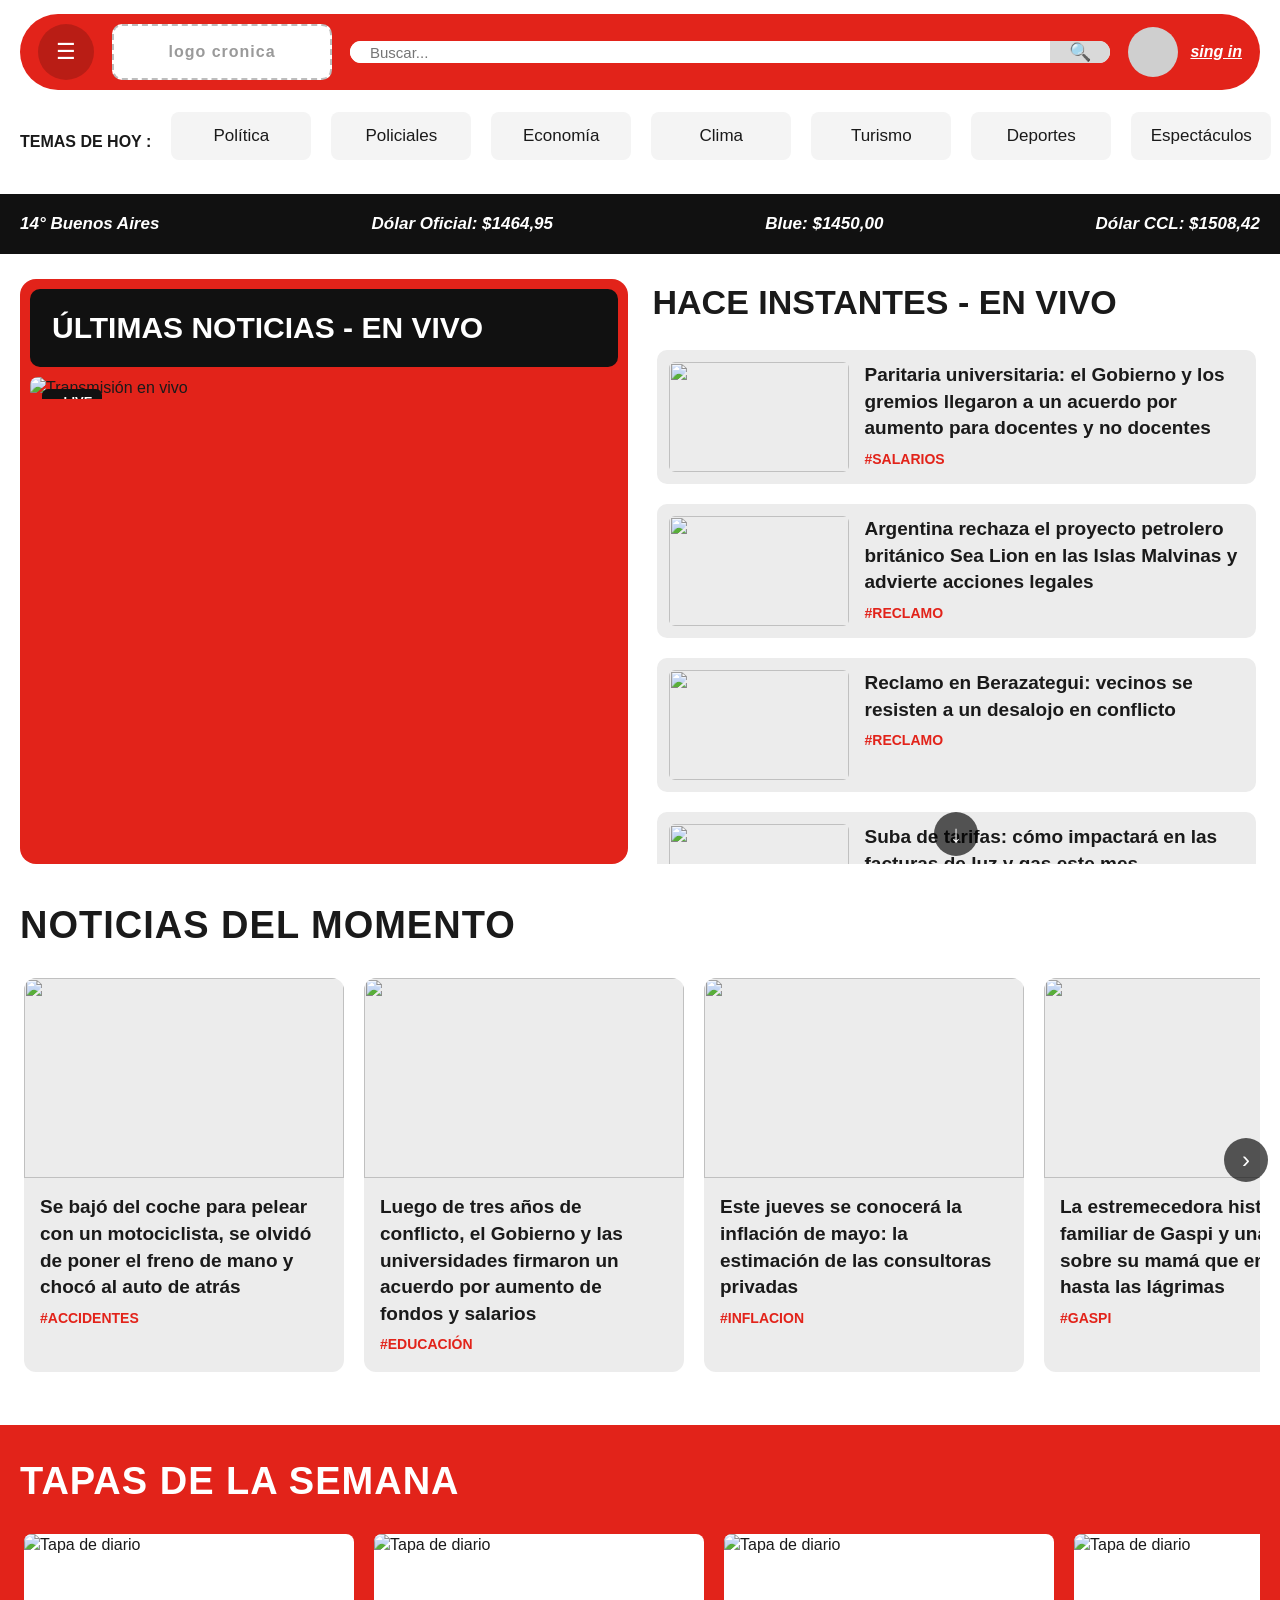
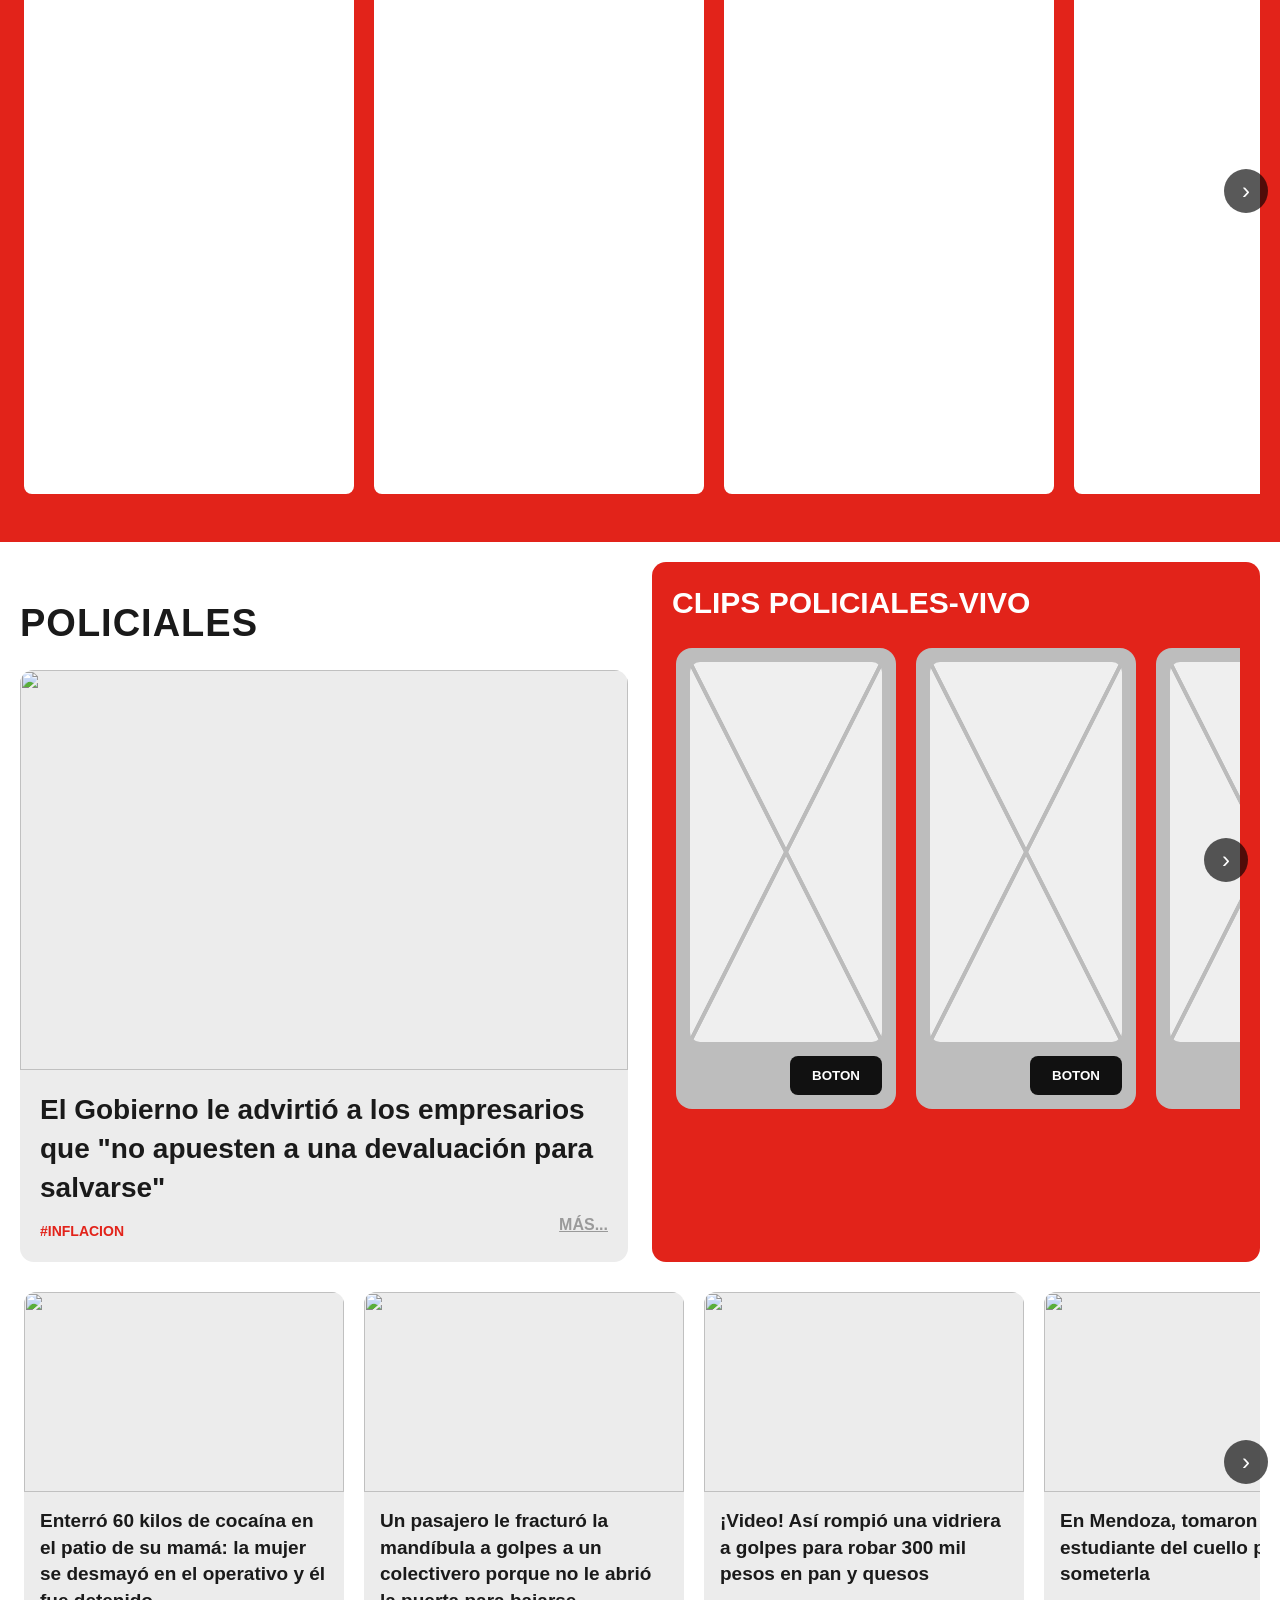
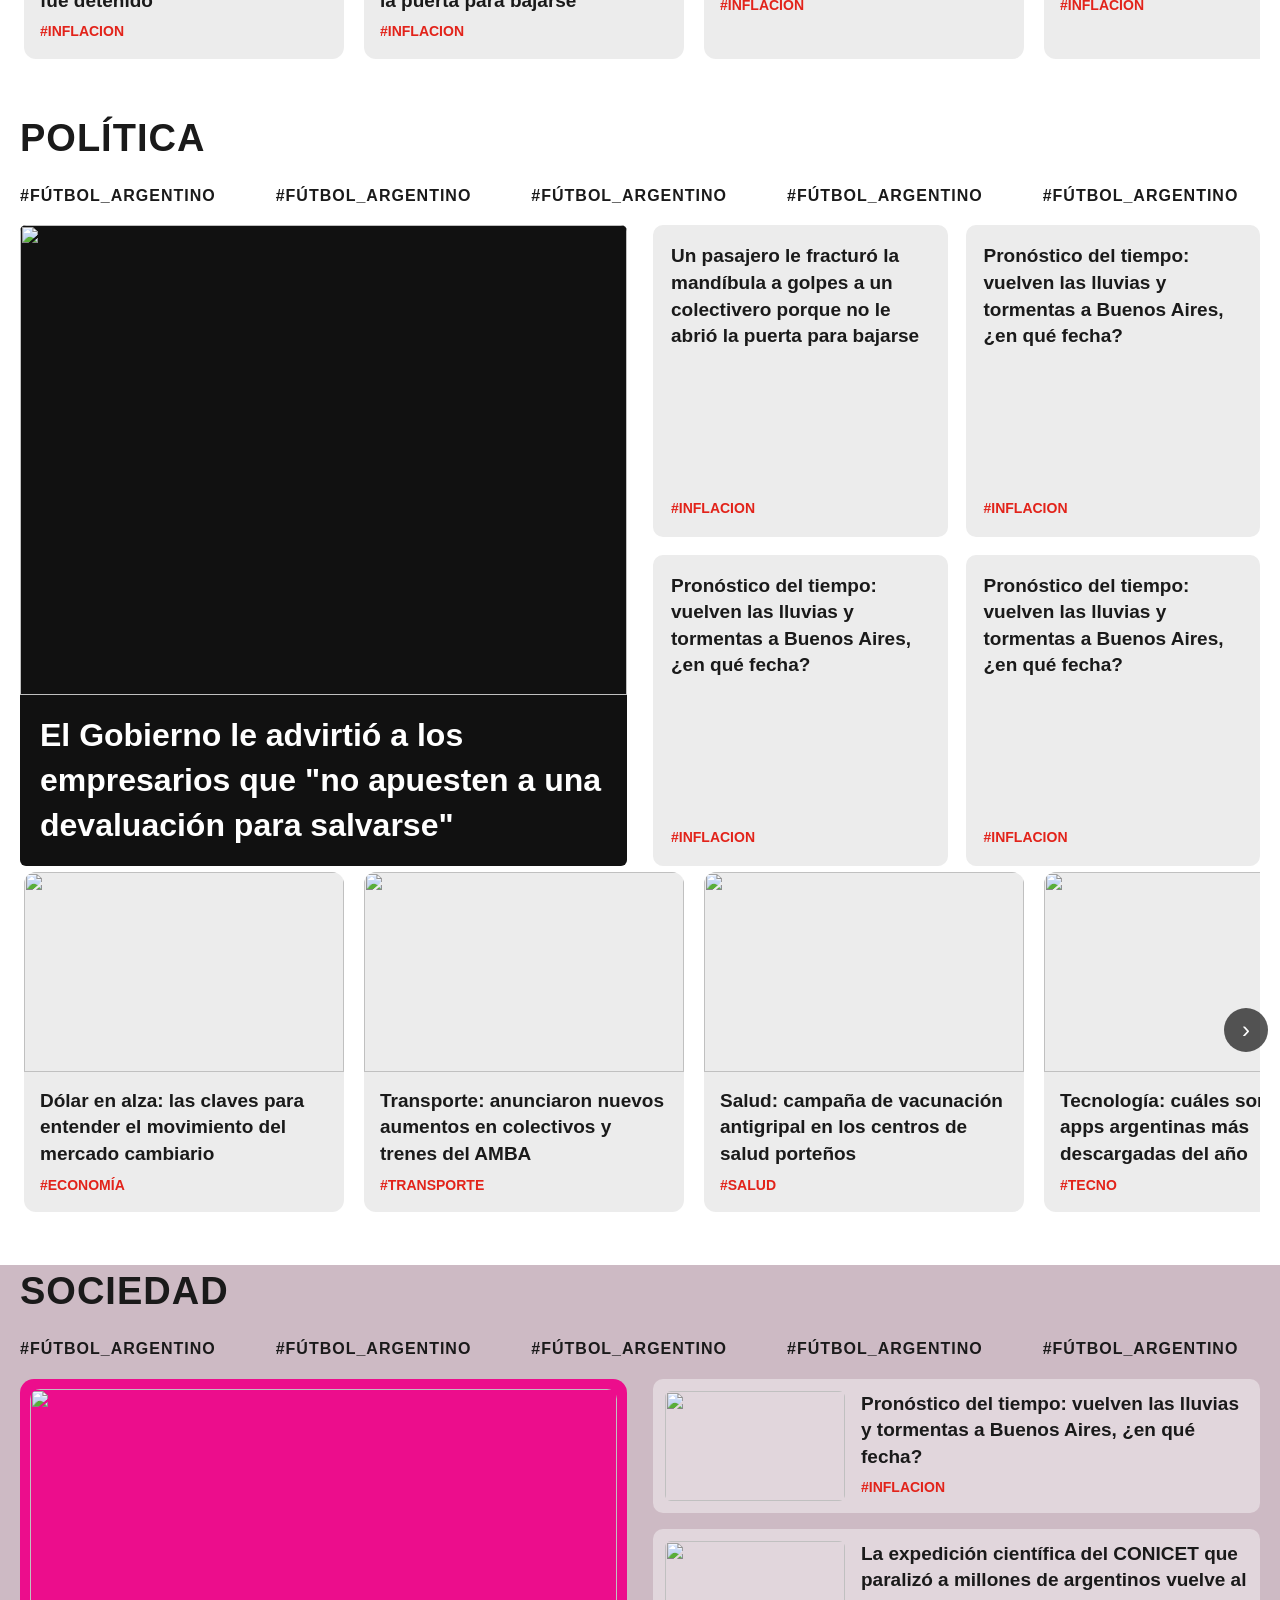
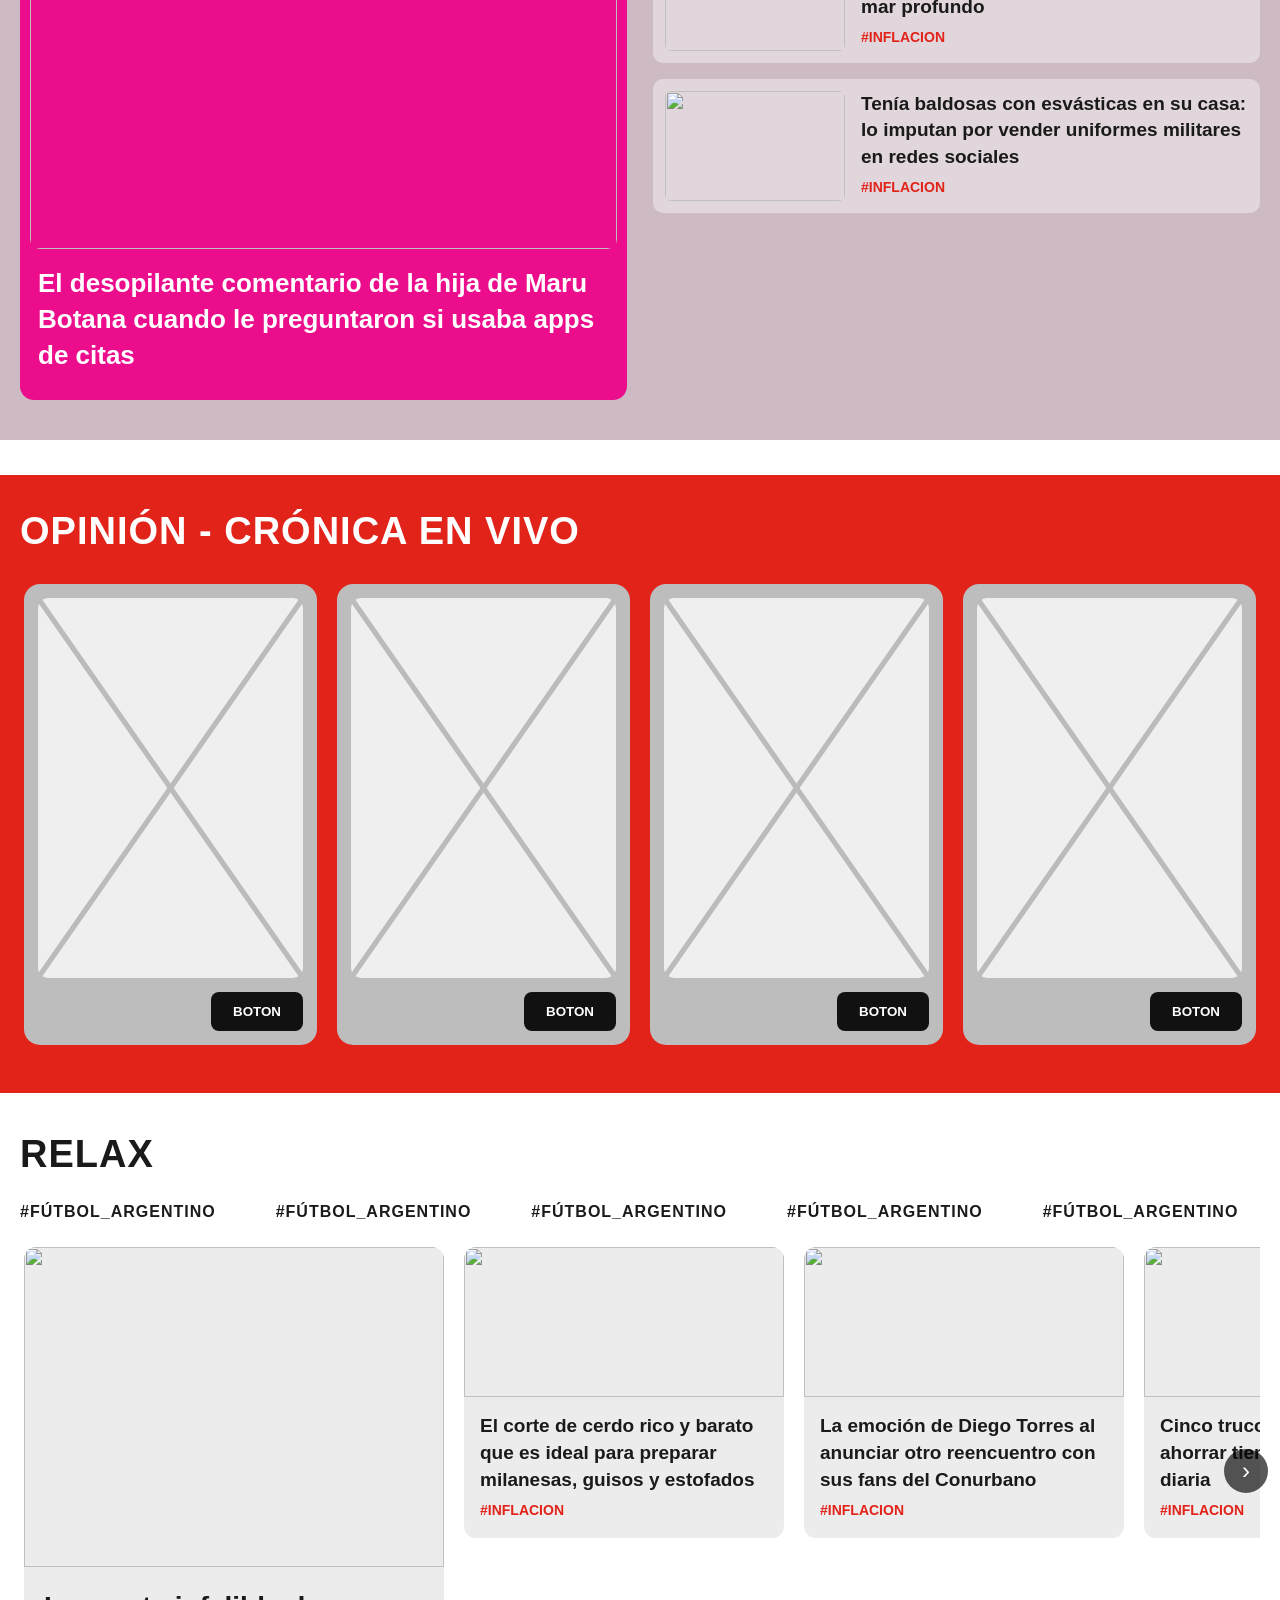
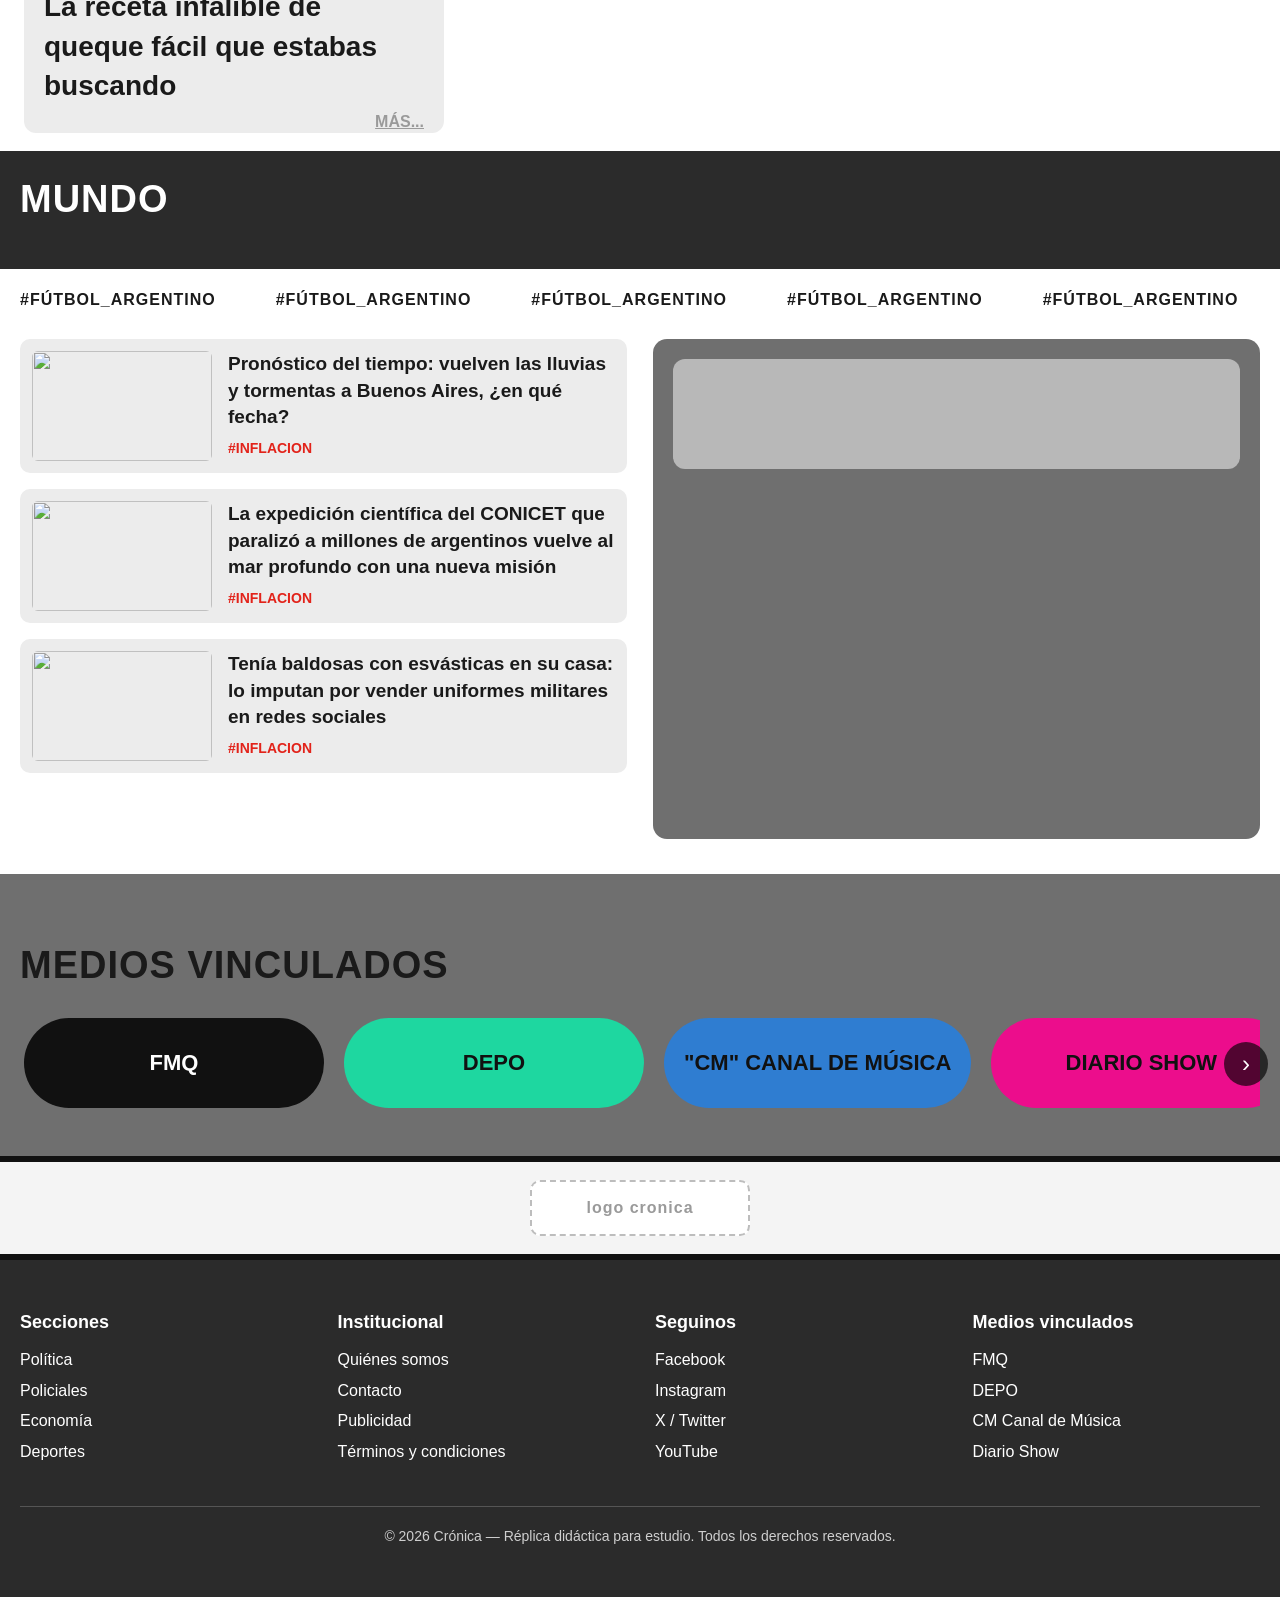
==== commit 680f5650: "Update index.html" ====
--- a/index.html
+++ b/index.html
@@ -128,7 +128,7 @@
                 <img src="https://via.placeholder.com/180x110?text=Foto" alt="" />
                 <div>
                   <h3>Argentina rechaza el proyecto petrolero británico Sea Lion en las Islas Malvinas y advierte acciones legales</h3>
-                  <span class="hashtag">#MALVINAS</span>
+                  <span class="hashtag">#RECLAMO</span>
                 </div>
               </article>
               <article class="item-noticia">
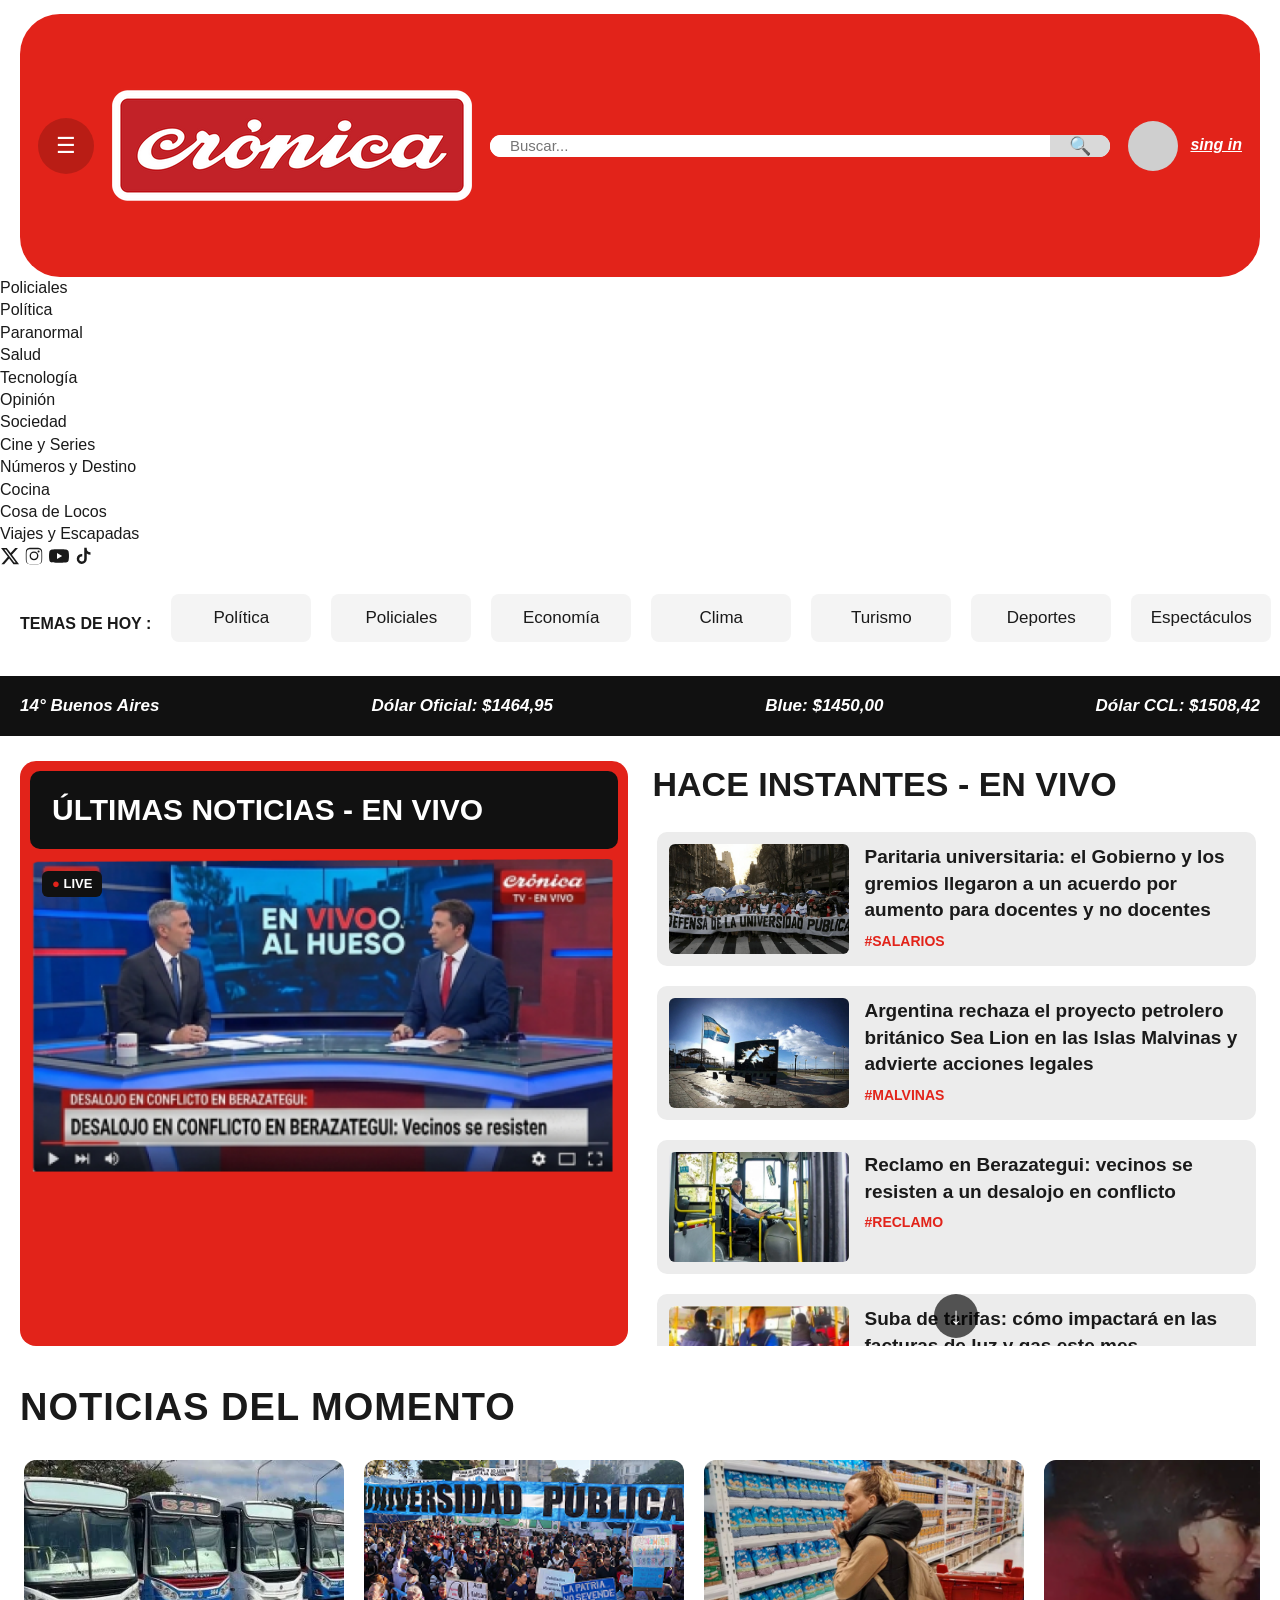
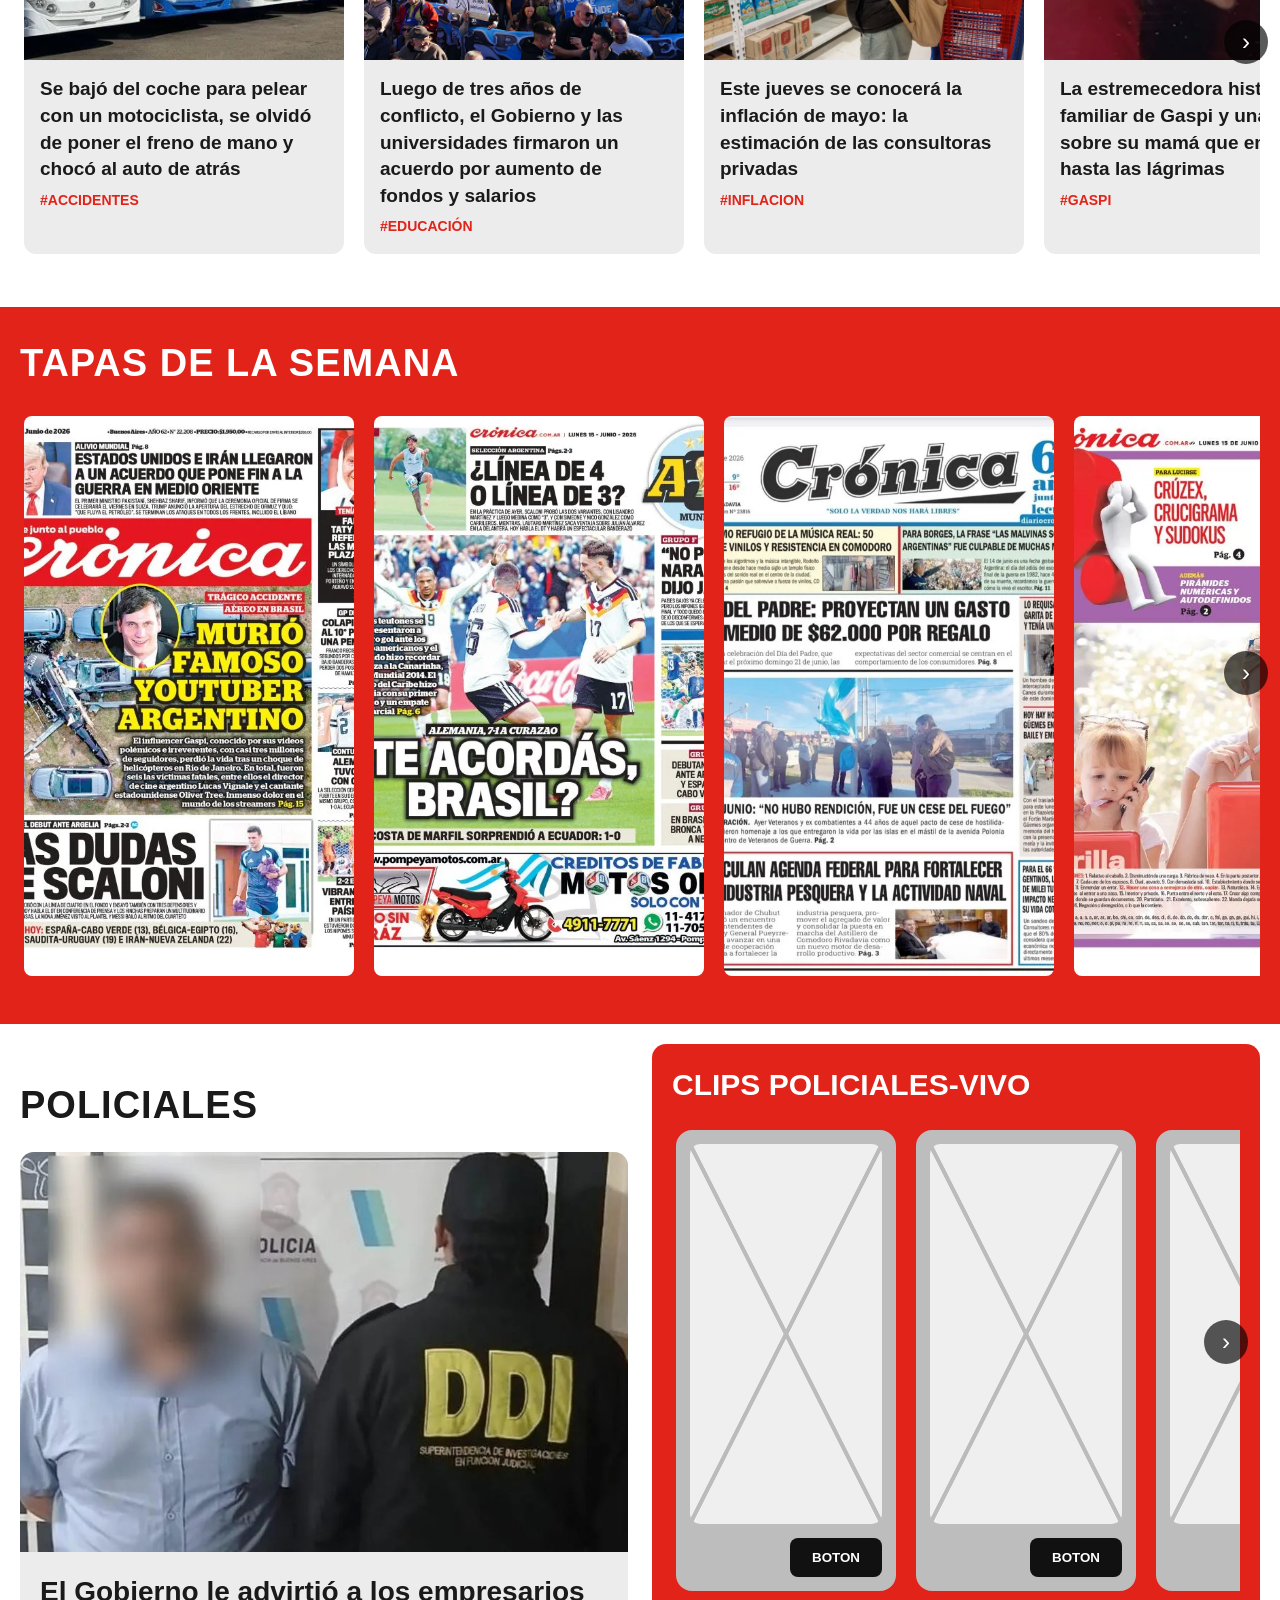
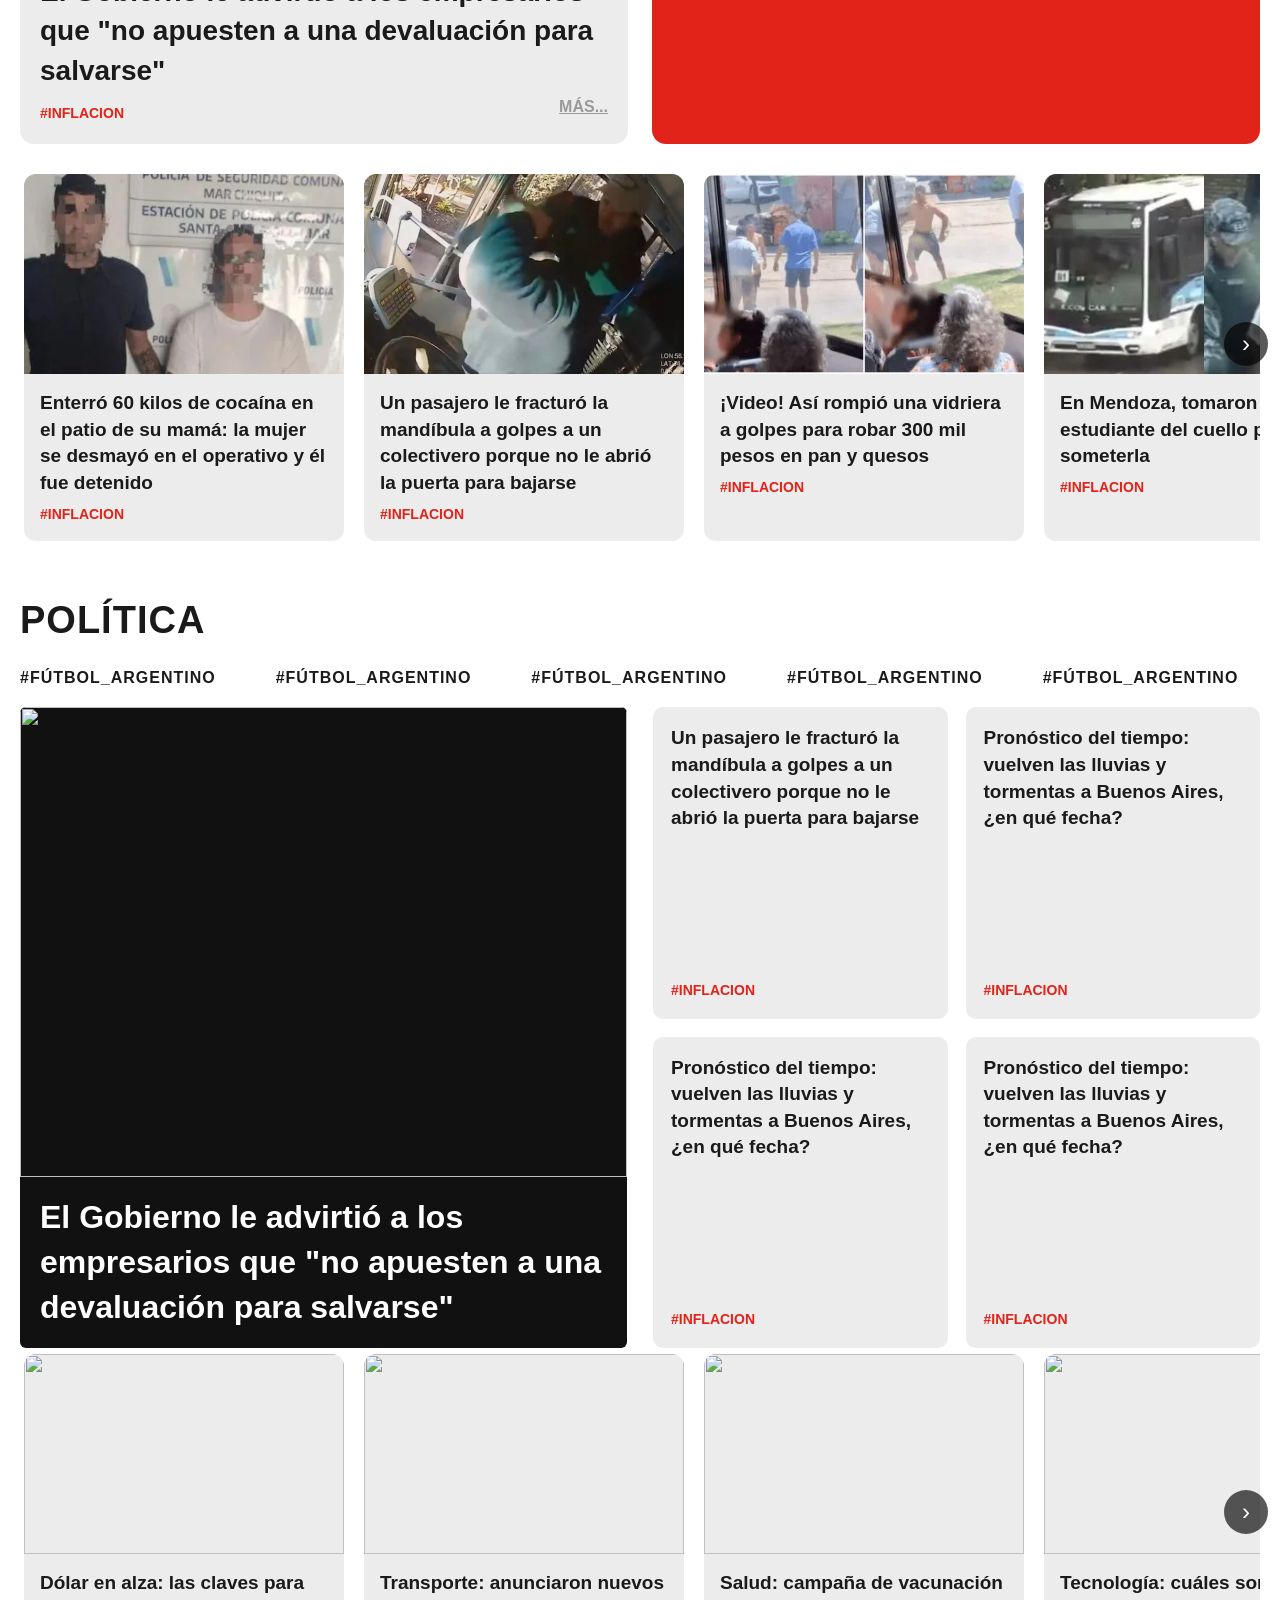
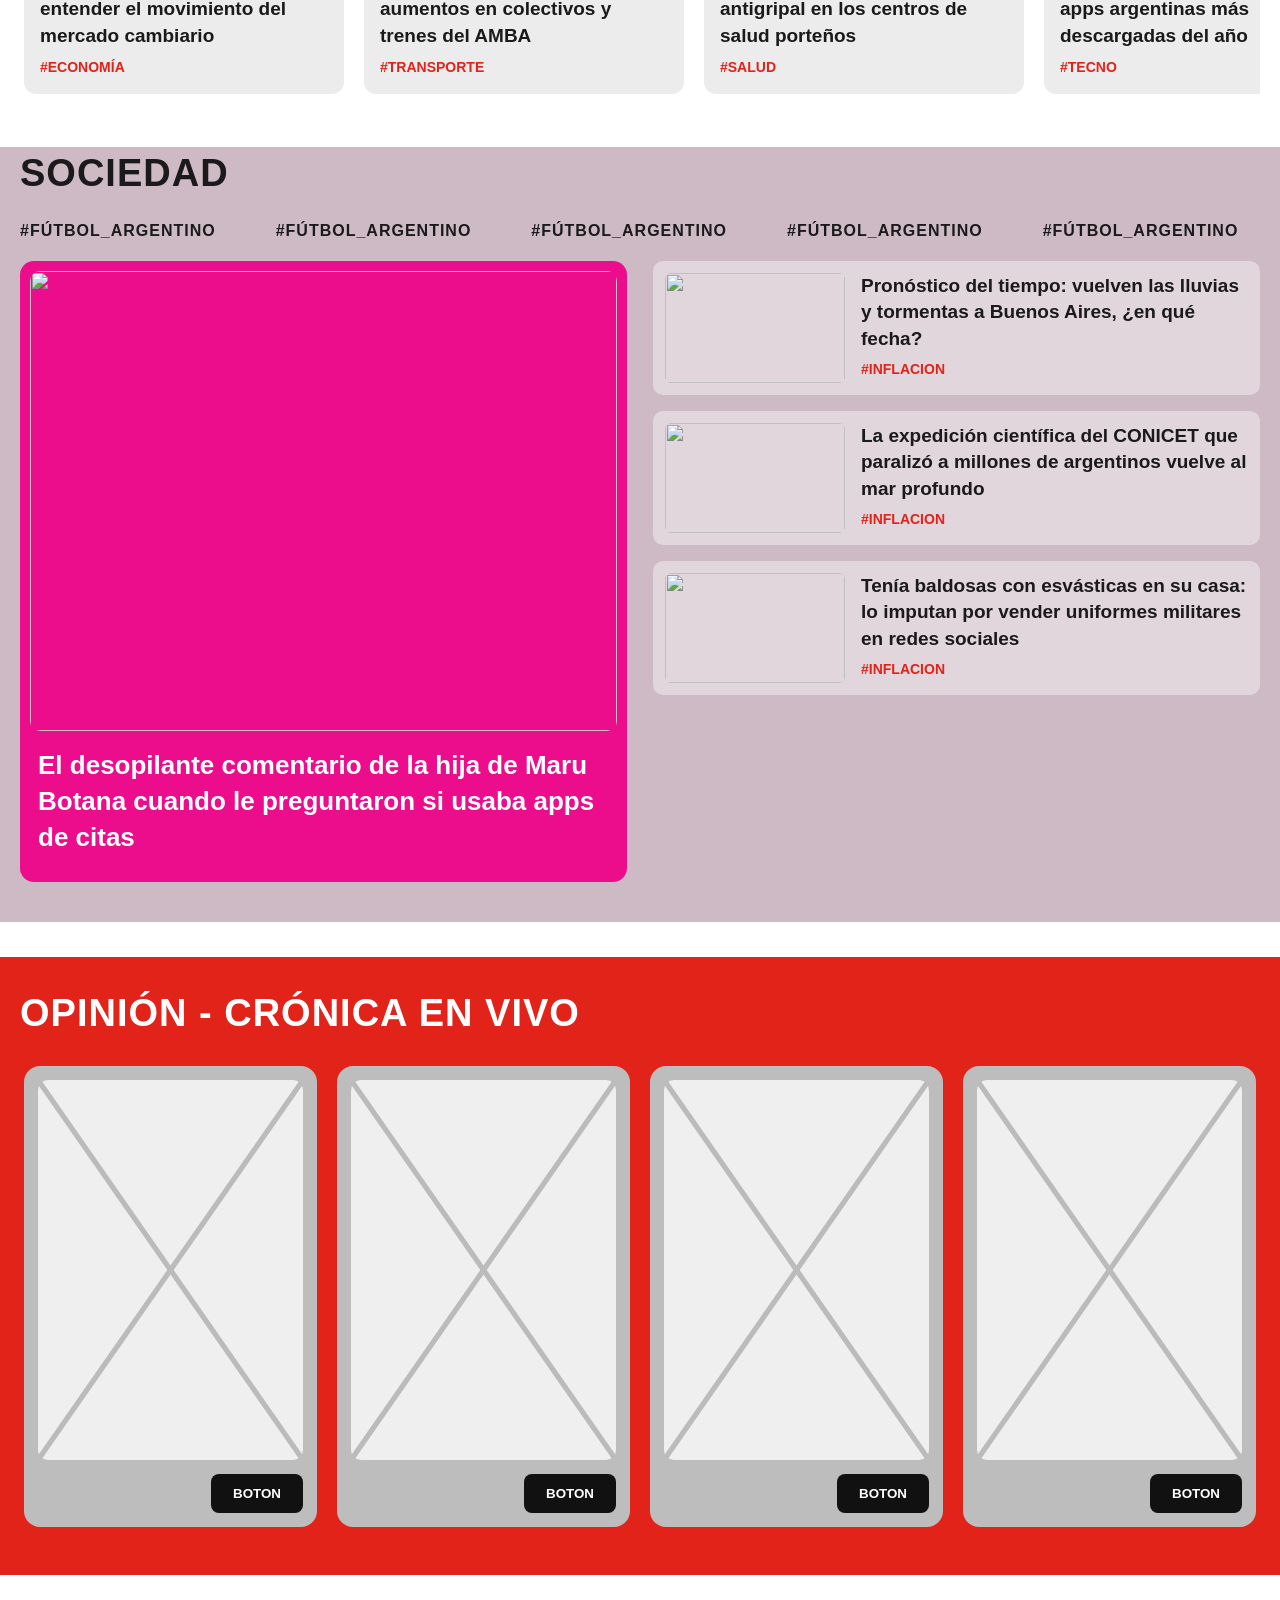
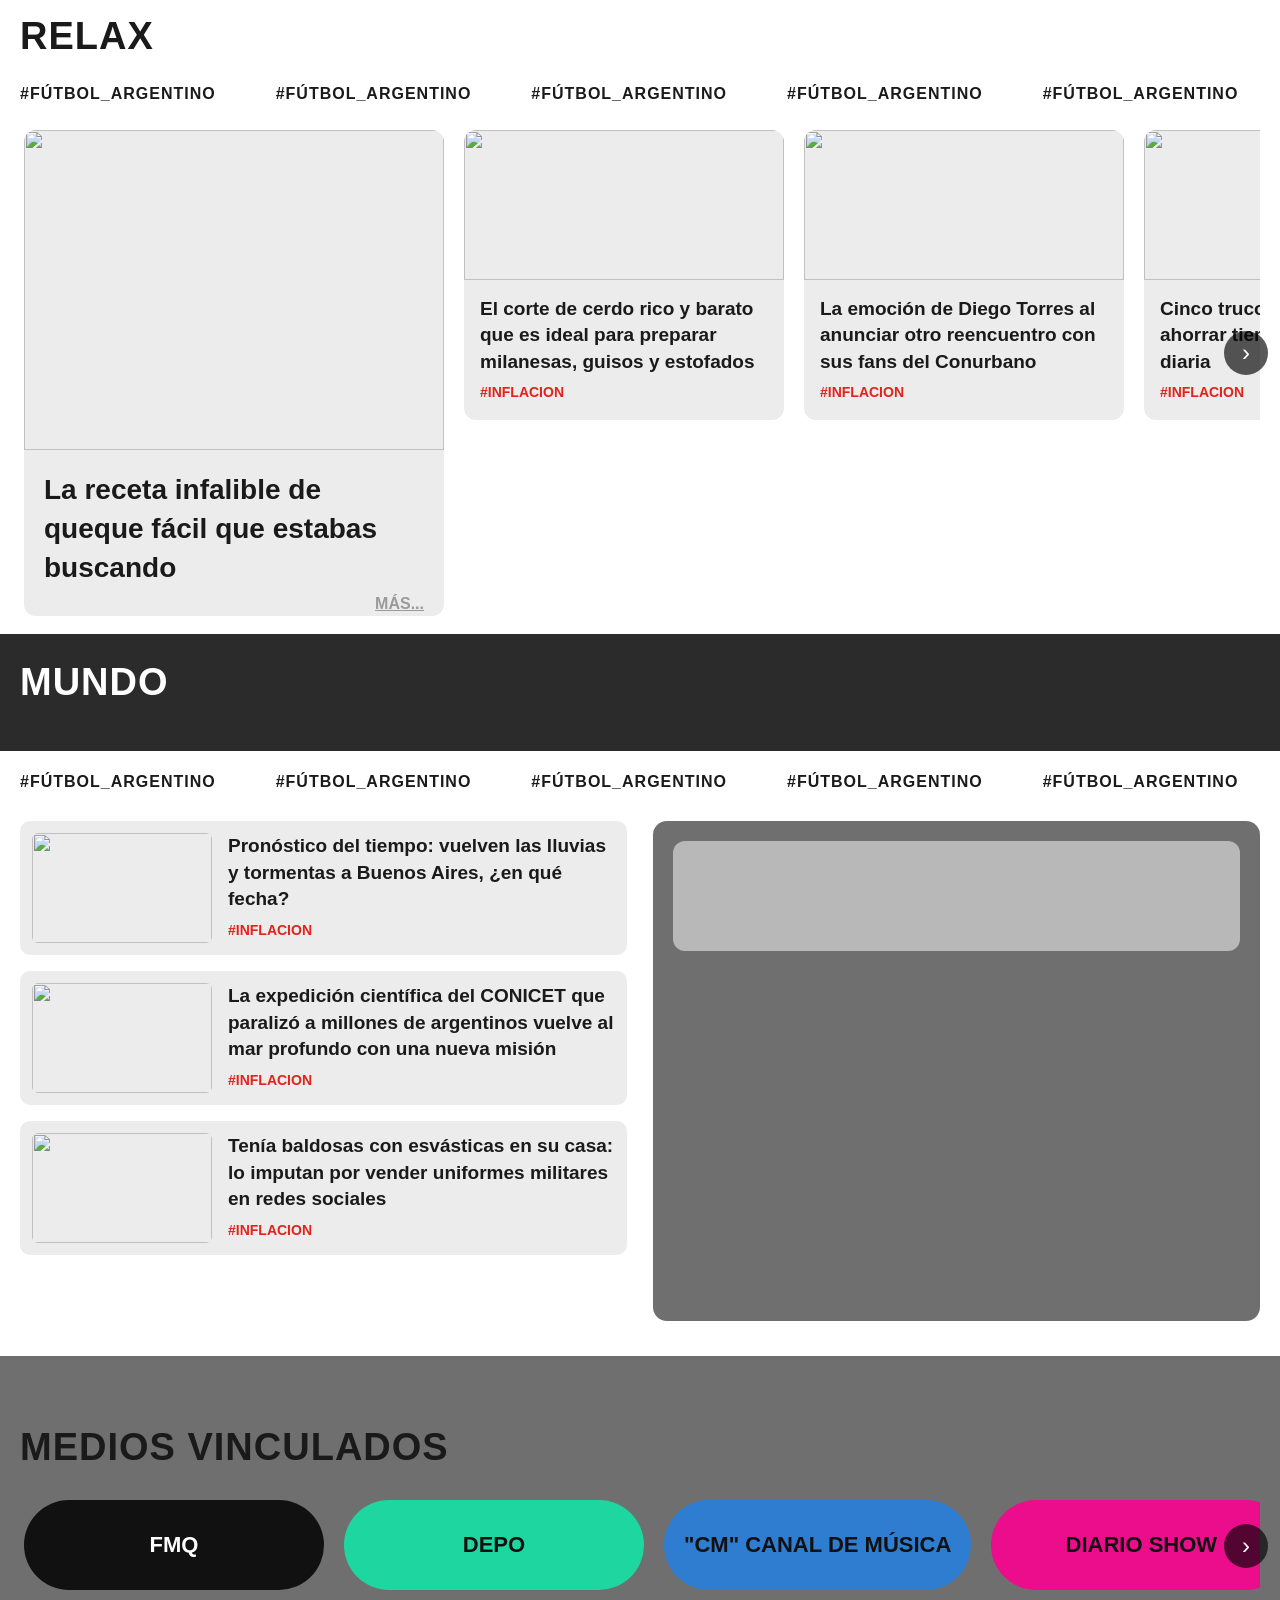
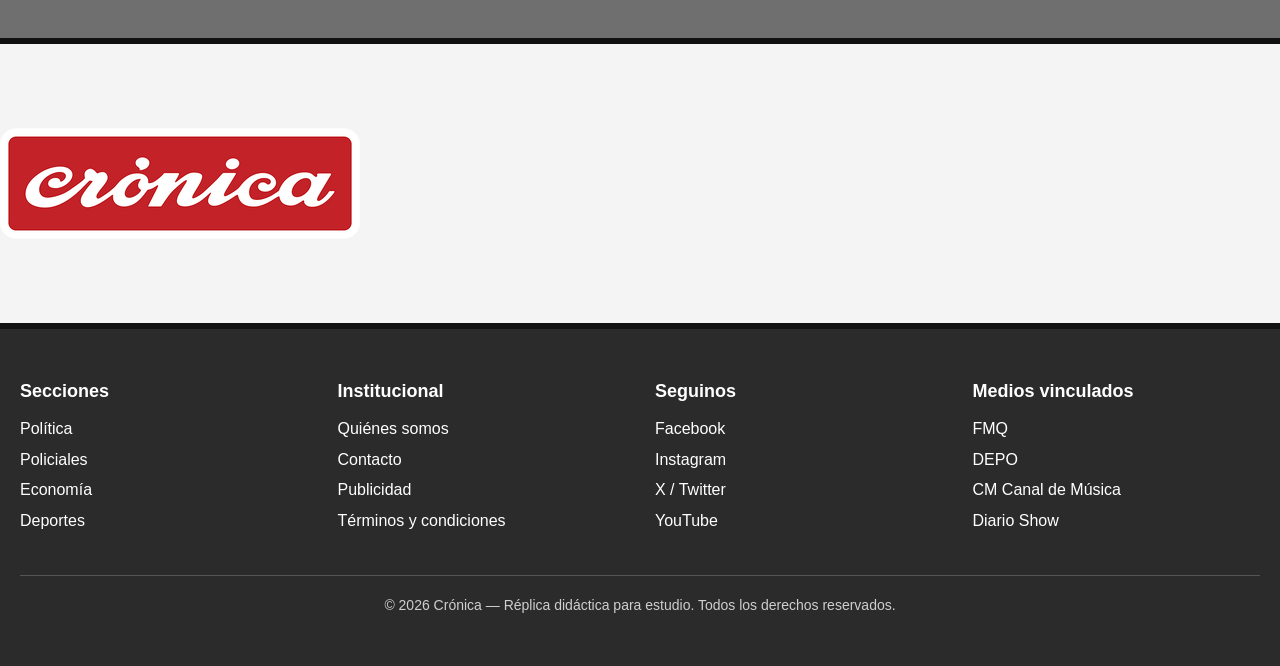
==== commit 18eb9833: "Update index.html" ====
--- a/index.html
+++ b/index.html
@@ -44,7 +44,7 @@
         <button class="btn-menu" id="btnMenu" aria-label="Abrir menú">&#9776;</button>
 
         <!-- PLACEHOLDER PARA TU LOGO (centrado). Reemplazá este div por tu <img>. -->
-        <div class="logo-placeholder" title="Insertá acá tu logo">logo cronica</div>
+        <img src="imagenes/logo cronica.png" alt="logo cronica">
 
         <form class="buscador" onsubmit="return false;">
           <input type="text" placeholder="Buscar..." />
@@ -57,6 +57,43 @@
         </div>
       </div>
     </div>
+
+    <!-- 1A-bis. MENÚ DESPLEGABLE (se abre hacia abajo desde el botón ☰)
+         - Empieza OCULTO con la clase "menu-desplegable--oculto".
+         - El botón ☰ lo muestra/oculta desde script.js.
+         - Es scrolleable: si la lista es más larga que la pantalla, scrollea. -->
+    <nav class="menu-desplegable menu-desplegable--oculto" id="menuDesplegable" aria-label="Menú principal">
+      <ul class="menu-lista">
+        <li><a href="#">Policiales</a></li>
+        <li><a href="#">Política</a></li>
+        <li><a href="#">Paranormal</a></li>
+        <li><a href="#">Salud</a></li>
+        <li><a href="#">Tecnología</a></li>
+        <li><a href="#">Opinión</a></li>
+        <li><a href="#">Sociedad</a></li>
+        <li><a href="#">Cine y Series</a></li>
+        <li><a href="#">Números y Destino</a></li>
+        <li><a href="#">Cocina</a></li>
+        <li><a href="#">Cosa de Locos</a></li>
+        <li><a href="#">Viajes y Escapadas</a></li>
+      </ul>
+
+      <!-- Iconos sociales al pie del menú (SVG en línea, sin dependencias) -->
+      <div class="menu-redes">
+        <a href="#" class="red" aria-label="X">
+          <svg viewBox="0 0 24 24" width="20" height="20" fill="currentColor"><path d="M18.244 2.25h3.308l-7.227 8.26 8.502 11.24h-6.66l-5.214-6.817L4.99 21.75H1.68l7.73-8.835L1.254 2.25H8.08l4.713 6.231 5.45-6.231Zm-1.161 17.52h1.833L7.084 4.126H5.117L17.083 19.77Z"/></svg>
+        </a>
+        <a href="#" class="red" aria-label="Instagram">
+          <svg viewBox="0 0 24 24" width="20" height="20" fill="currentColor"><path d="M12 2.16c3.2 0 3.58.01 4.85.07 1.17.05 1.8.25 2.23.41.56.22.96.48 1.38.9.42.42.68.82.9 1.38.16.42.36 1.06.41 2.23.06 1.27.07 1.65.07 4.85s-.01 3.58-.07 4.85c-.05 1.17-.25 1.8-.41 2.23-.22.56-.48.96-.9 1.38-.42.42-.82.68-1.38.9-.42.16-1.06.36-2.23.41-1.27.06-1.65.07-4.85.07s-3.58-.01-4.85-.07c-1.17-.05-1.8-.25-2.23-.41a3.81 3.81 0 0 1-1.38-.9 3.81 3.81 0 0 1-.9-1.38c-.16-.42-.36-1.06-.41-2.23C2.17 15.58 2.16 15.2 2.16 12s.01-3.58.07-4.85c.05-1.17.25-1.8.41-2.23.22-.56.48-.96.9-1.38.42-.42.82-.68 1.38-.9.42-.16 1.06-.36 2.23-.41C8.42 2.17 8.8 2.16 12 2.16Zm0 1.62c-3.15 0-3.5.01-4.74.07-.97.04-1.5.21-1.85.34-.46.18-.8.4-1.15.74-.34.35-.56.69-.74 1.15-.13.35-.3.88-.34 1.85-.06 1.24-.07 1.59-.07 4.74s.01 3.5.07 4.74c.04.97.21 1.5.34 1.85.18.46.4.8.74 1.15.35.34.69.56 1.15.74.35.13.88.3 1.85.34 1.24.06 1.59.07 4.74.07s3.5-.01 4.74-.07c.97-.04 1.5-.21 1.85-.34.46-.18.8-.4 1.15-.74.34-.35.56-.69.74-1.15.13-.35.3-.88.34-1.85.06-1.24.07-1.59.07-4.74s-.01-3.5-.07-4.74c-.04-.97-.21-1.5-.34-1.85a3.1 3.1 0 0 0-.74-1.15 3.1 3.1 0 0 0-1.15-.74c-.35-.13-.88-.3-1.85-.34-1.24-.06-1.59-.07-4.74-.07Zm0 2.76a5.3 5.3 0 1 1 0 10.6 5.3 5.3 0 0 1 0-10.6Zm0 1.62a3.68 3.68 0 1 0 0 7.36 3.68 3.68 0 0 0 0-7.36Zm5.5-2.86a1.24 1.24 0 1 1 0 2.48 1.24 1.24 0 0 1 0-2.48Z"/></svg>
+        </a>
+        <a href="#" class="red" aria-label="YouTube">
+          <svg viewBox="0 0 24 24" width="20" height="20" fill="currentColor"><path d="M23.5 6.5a3 3 0 0 0-2.1-2.13C19.5 3.85 12 3.85 12 3.85s-7.5 0-9.4.52A3 3 0 0 0 .5 6.5 31.3 31.3 0 0 0 0 12a31.3 31.3 0 0 0 .5 5.5 3 3 0 0 0 2.1 2.13c1.9.52 9.4.52 9.4.52s7.5 0 9.4-.52a3 3 0 0 0 2.1-2.13A31.3 31.3 0 0 0 24 12a31.3 31.3 0 0 0-.5-5.5ZM9.6 15.5v-7l6.2 3.5-6.2 3.5Z"/></svg>
+        </a>
+        <a href="#" class="red" aria-label="TikTok">
+          <svg viewBox="0 0 24 24" width="20" height="20" fill="currentColor"><path d="M16.5 2h-3v13.5a3 3 0 1 1-2.4-2.94V9.5A6 6 0 1 0 16.5 15.5V8.9a7.5 7.5 0 0 0 4.5 1.5V7.4a4.5 4.5 0 0 1-4.5-4.5V2Z"/></svg>
+        </a>
+      </div>
+    </nav>
 
     <!-- 1B. Submenú "TEMAS DE HOY" como CARRUSEL horizontal -->
     <nav class="contenedor">
@@ -102,10 +139,11 @@
 
         <!-- Columna izquierda: video en vivo -->
         <div class="hero-vivo">
-          <h2>ÚLTIMAS NOTICIAS - EN VIVO</h2>
+          <!-- Este título lleva a la página de transmisión en vivo -->
+          <a href="en-vivo.html" class="enlace-titulo-vivo"><h2>ÚLTIMAS NOTICIAS - EN VIVO</h2></a>
           <div class="video">
             <span class="etiqueta-live">LIVE</span>
-            <img src="https://via.placeholder.com/720x460?text=EN+VIVO" alt="Transmisión en vivo" />
+            <img src="imagenes/en vivo 1.png" alt="Transmisión en vivo" />
           </div>
         </div>
 
@@ -118,28 +156,28 @@
 
             <div class="carrusel-pista instantes-pista">
               <article class="item-noticia">
-                <img src="https://via.placeholder.com/180x110?text=Foto" alt="" />
+                <img src="imagenes/EnVivo1.jpg" alt="" />
                 <div>
                   <h3>Paritaria universitaria: el Gobierno y los gremios llegaron a un acuerdo por aumento para docentes y no docentes</h3>
                   <span class="hashtag">#SALARIOS</span>
                 </div>
               </article>
               <article class="item-noticia">
-                <img src="https://via.placeholder.com/180x110?text=Foto" alt="" />
+                <img src="imagenes/EnVivo2.jpg" alt="" />
                 <div>
                   <h3>Argentina rechaza el proyecto petrolero británico Sea Lion en las Islas Malvinas y advierte acciones legales</h3>
-                  <span class="hashtag">#RECLAMO</span>
+                  <span class="hashtag">#MALVINAS</span>
                 </div>
               </article>
               <article class="item-noticia">
-                <img src="https://via.placeholder.com/180x110?text=Foto" alt="" />
+                <img src="imagenes/Colectivero1.webp" alt="" />
                 <div>
                   <h3>Reclamo en Berazategui: vecinos se resisten a un desalojo en conflicto</h3>
                   <span class="hashtag">#RECLAMO</span>
                 </div>
               </article>
               <article class="item-noticia">
-                <img src="https://via.placeholder.com/180x110?text=Foto" alt="" />
+                <img src="imagenes/Colectivero2.webp" alt="" />
                 <div>
                   <h3>Suba de tarifas: cómo impactará en las facturas de luz y gas este mes</h3>
                   <span class="hashtag">#TARIFAS</span>
@@ -164,28 +202,28 @@
         <button class="carrusel-flecha anterior" aria-label="Anterior">&#8249;</button>
         <div class="carrusel-pista">
           <article class="card">
-            <img src="https://via.placeholder.com/320x200?text=Accidente" alt="" />
+            <img src="imagenes/Colectivero4.webp" alt="" />
             <div class="card-cuerpo">
               <h3>Se bajó del coche para pelear con un motociclista, se olvidó de poner el freno de mano y chocó al auto de atrás</h3>
               <span class="hashtag">#ACCIDENTES</span>
             </div>
           </article>
           <article class="card">
-            <img src="https://via.placeholder.com/320x200?text=Educacion" alt="" />
+            <img src="imagenes/ni idea 1.png" alt="" />
             <div class="card-cuerpo">
               <h3>Luego de tres años de conflicto, el Gobierno y las universidades firmaron un acuerdo por aumento de fondos y salarios</h3>
               <span class="hashtag">#EDUCACIÓN</span>
             </div>
           </article>
           <article class="card">
-            <img src="https://via.placeholder.com/320x200?text=Inflacion" alt="" />
+            <img src="imagenes/Momento3.png" alt="" />
             <div class="card-cuerpo">
               <h3>Este jueves se conocerá la inflación de mayo: la estimación de las consultoras privadas</h3>
               <span class="hashtag">#INFLACION</span>
             </div>
           </article>
           <article class="card">
-            <img src="https://via.placeholder.com/320x200?text=Gaspi" alt="" />
+            <img src="imagenes/Captura de pantalla 2026-06-15 170853 1.png" alt="" />
             <div class="card-cuerpo">
               <h3>La estremecedora historia familiar de Gaspi y una verdad sobre su mamá que emociona hasta las lágrimas</h3>
               <span class="hashtag">#GASPI</span>
@@ -213,11 +251,11 @@
         <div class="carrusel">
           <button class="carrusel-flecha anterior" aria-label="Anterior">&#8249;</button>
           <div class="carrusel-pista">
-            <article class="tapa"><img src="https://via.placeholder.com/330x560?text=Tapa+1" alt="Tapa de diario" /></article>
-            <article class="tapa"><img src="https://via.placeholder.com/330x560?text=Tapa+2" alt="Tapa de diario" /></article>
-            <article class="tapa"><img src="https://via.placeholder.com/330x560?text=Tapa+3" alt="Tapa de diario" /></article>
-            <article class="tapa"><img src="https://via.placeholder.com/330x560?text=Tapa+4" alt="Tapa de diario" /></article>
-            <article class="tapa"><img src="https://via.placeholder.com/330x560?text=Tapa+5" alt="Tapa de diario" /></article>
+            <article class="tapa"><img src="imagenes/Tapa1.webp" alt="Tapa de diario" /></article>
+            <article class="tapa"><img src="imagenes/Tapa2.webp" alt="Tapa de diario" /></article>
+            <article class="tapa"><img src="imagenes/Tapa3.webp" alt="Tapa de diario" /></article>
+            <article class="tapa"><img src="imagenes/Tapa4.webp" alt="Tapa de diario" /></article>
+            <article class="tapa"><img src="imagenes/Tapa4.webp" alt="Tapa de diario" /></article>
           </div>
           <button class="carrusel-flecha siguiente" aria-label="Siguiente">&#8250;</button>
         </div>
@@ -239,7 +277,7 @@
         <div class="col-min">
           <h2 class="titulo-seccion">Policiales</h2>
           <article class="noticia-principal">
-            <img src="https://via.placeholder.com/640x400?text=Policiales" alt="" />
+            <img src="imagenes/Colectivero3.webp" alt="" />
             <div class="cuerpo">
               <h3>El Gobierno le advirtió a los empresarios que "no apuesten a una devaluación para salvarse"</h3>
               <span class="hashtag">#INFLACION</span>
@@ -278,35 +316,36 @@
         <button class="carrusel-flecha anterior" aria-label="Anterior">&#8249;</button>
         <div class="carrusel-pista">
           <article class="card">
-            <img src="https://via.placeholder.com/320x200?text=Cocaina" alt="" />
+            <img src="imagenes/Colectivero12 .webp" alt="" />
             <div class="card-cuerpo">
               <h3>Enterró 60 kilos de cocaína en el patio de su mamá: la mujer se desmayó en el operativo y él fue detenido</h3>
               <span class="hashtag">#INFLACION</span>
             </div>
           </article>
-          <article class="card">
-            <img src="https://via.placeholder.com/320x200?text=Colectivo" alt="" />
+          <!-- Esta tarjeta lleva a la página del artículo completo -->
+          <a href="noticia.html" class="card card-enlace">
+            <img src="imagenes/Colectivero9.png" alt="" />
             <div class="card-cuerpo">
               <h3>Un pasajero le fracturó la mandíbula a golpes a un colectivero porque no le abrió la puerta para bajarse</h3>
               <span class="hashtag">#INFLACION</span>
             </div>
-          </article>
-          <article class="card">
-            <img src="https://via.placeholder.com/320x200?text=Robo" alt="" />
+          </a>
+          <article class="card">
+            <img src="imagenes/Colectivero10.webp" alt="" />
             <div class="card-cuerpo">
               <h3>¡Video! Así rompió una vidriera a golpes para robar 300 mil pesos en pan y quesos</h3>
               <span class="hashtag">#INFLACION</span>
             </div>
           </article>
           <article class="card">
-            <img src="https://via.placeholder.com/320x200?text=Mendoza" alt="" />
+            <img src="imagenes/Colectivero6.webp" alt="" />
             <div class="card-cuerpo">
               <h3>En Mendoza, tomaron a una estudiante del cuello para someterla</h3>
               <span class="hashtag">#INFLACION</span>
             </div>
           </article>
           <article class="card">
-            <img src="https://via.placeholder.com/320x200?text=Policial" alt="" />
+            <img src="imagenes/Colectivero5.webp" alt="" />
             <div class="card-cuerpo">
               <h3>Detuvieron a una banda que asaltaba comercios en el conurbano bonaerense</h3>
               <span class="hashtag">#INFLACION</span>
@@ -616,7 +655,7 @@
   <footer>
     <!-- Franja blanca con placeholder para tu logo -->
     <div class="footer-logo">
-      <div class="logo-placeholder logo-placeholder--footer" title="Insertá acá tu logo">logo cronica</div>
+      <img src="imagenes/logo cronica.png" alt="logo cronica">
     </div>
 
     <!-- Área principal: fondo GRIS OSCURO, texto BLANCO -->
@@ -670,3 +709,4 @@
   <script src="script.js"></script>
 </body>
 </html>
+
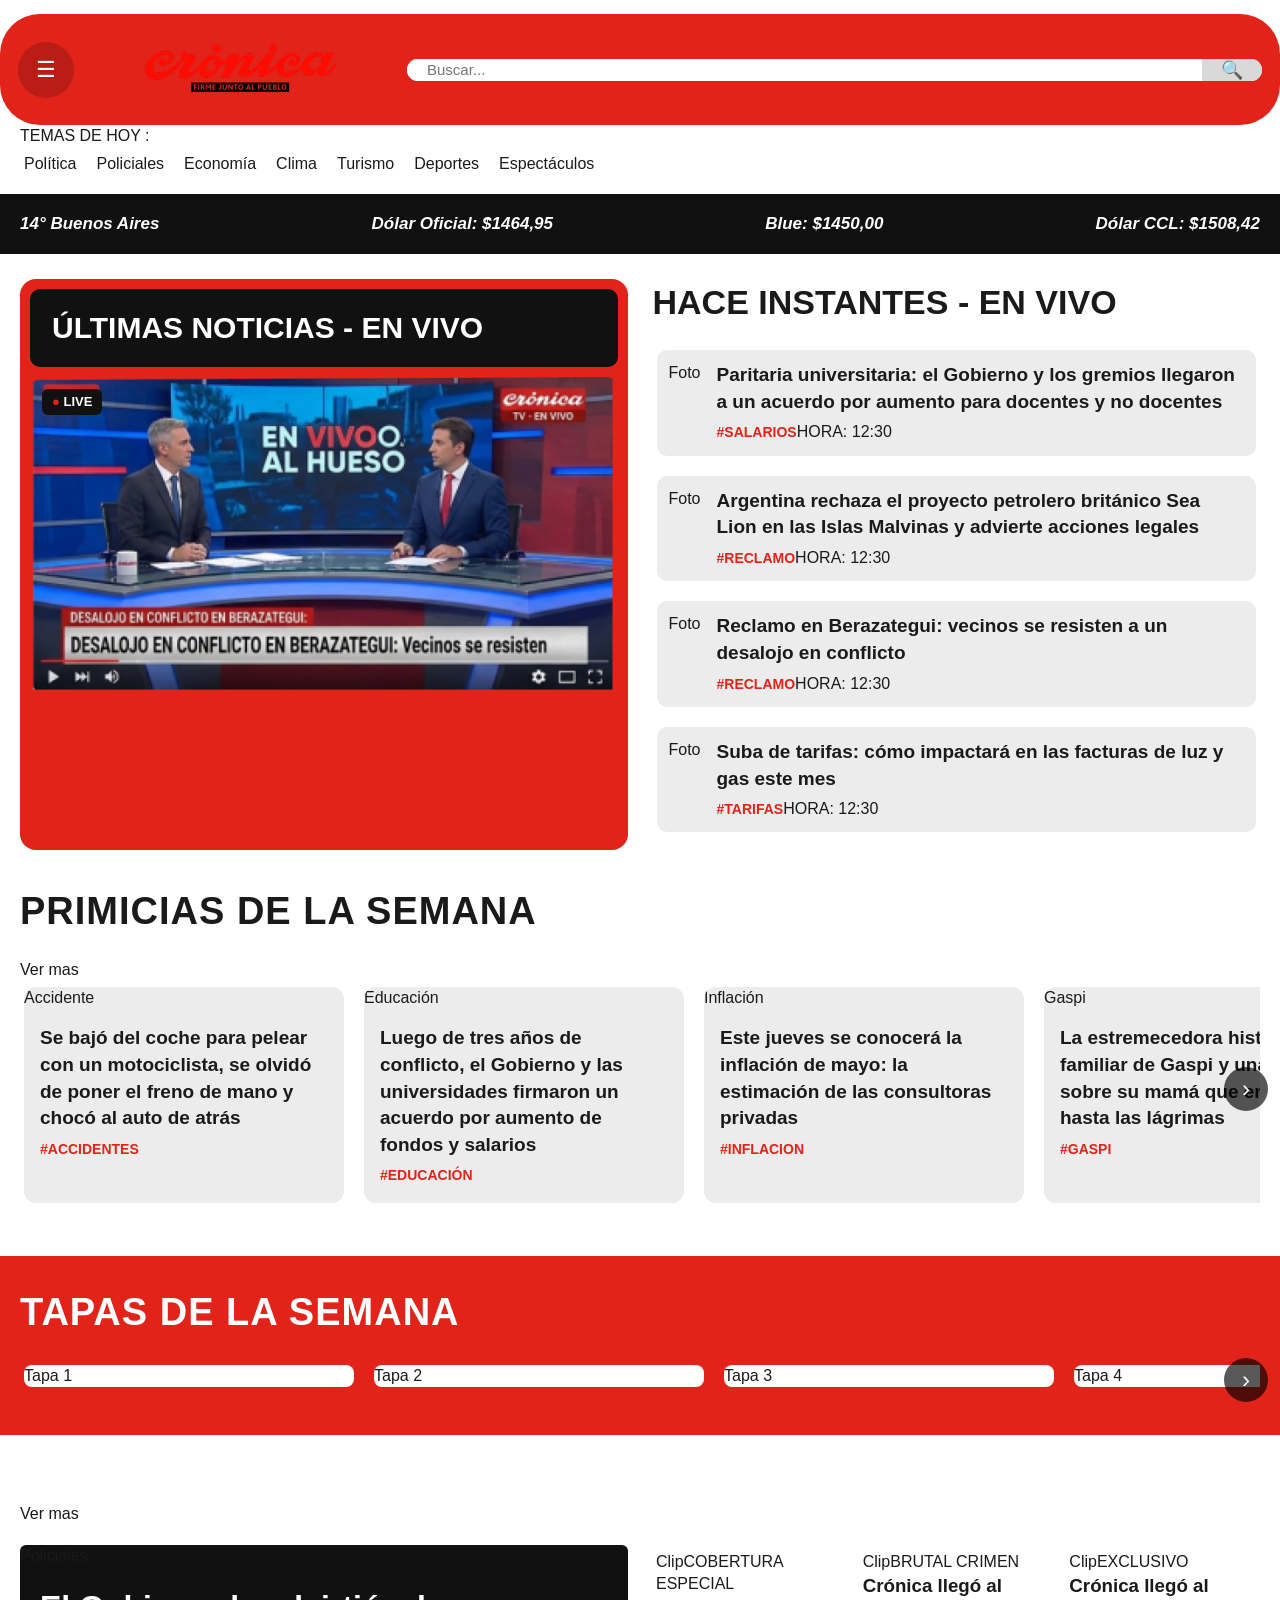
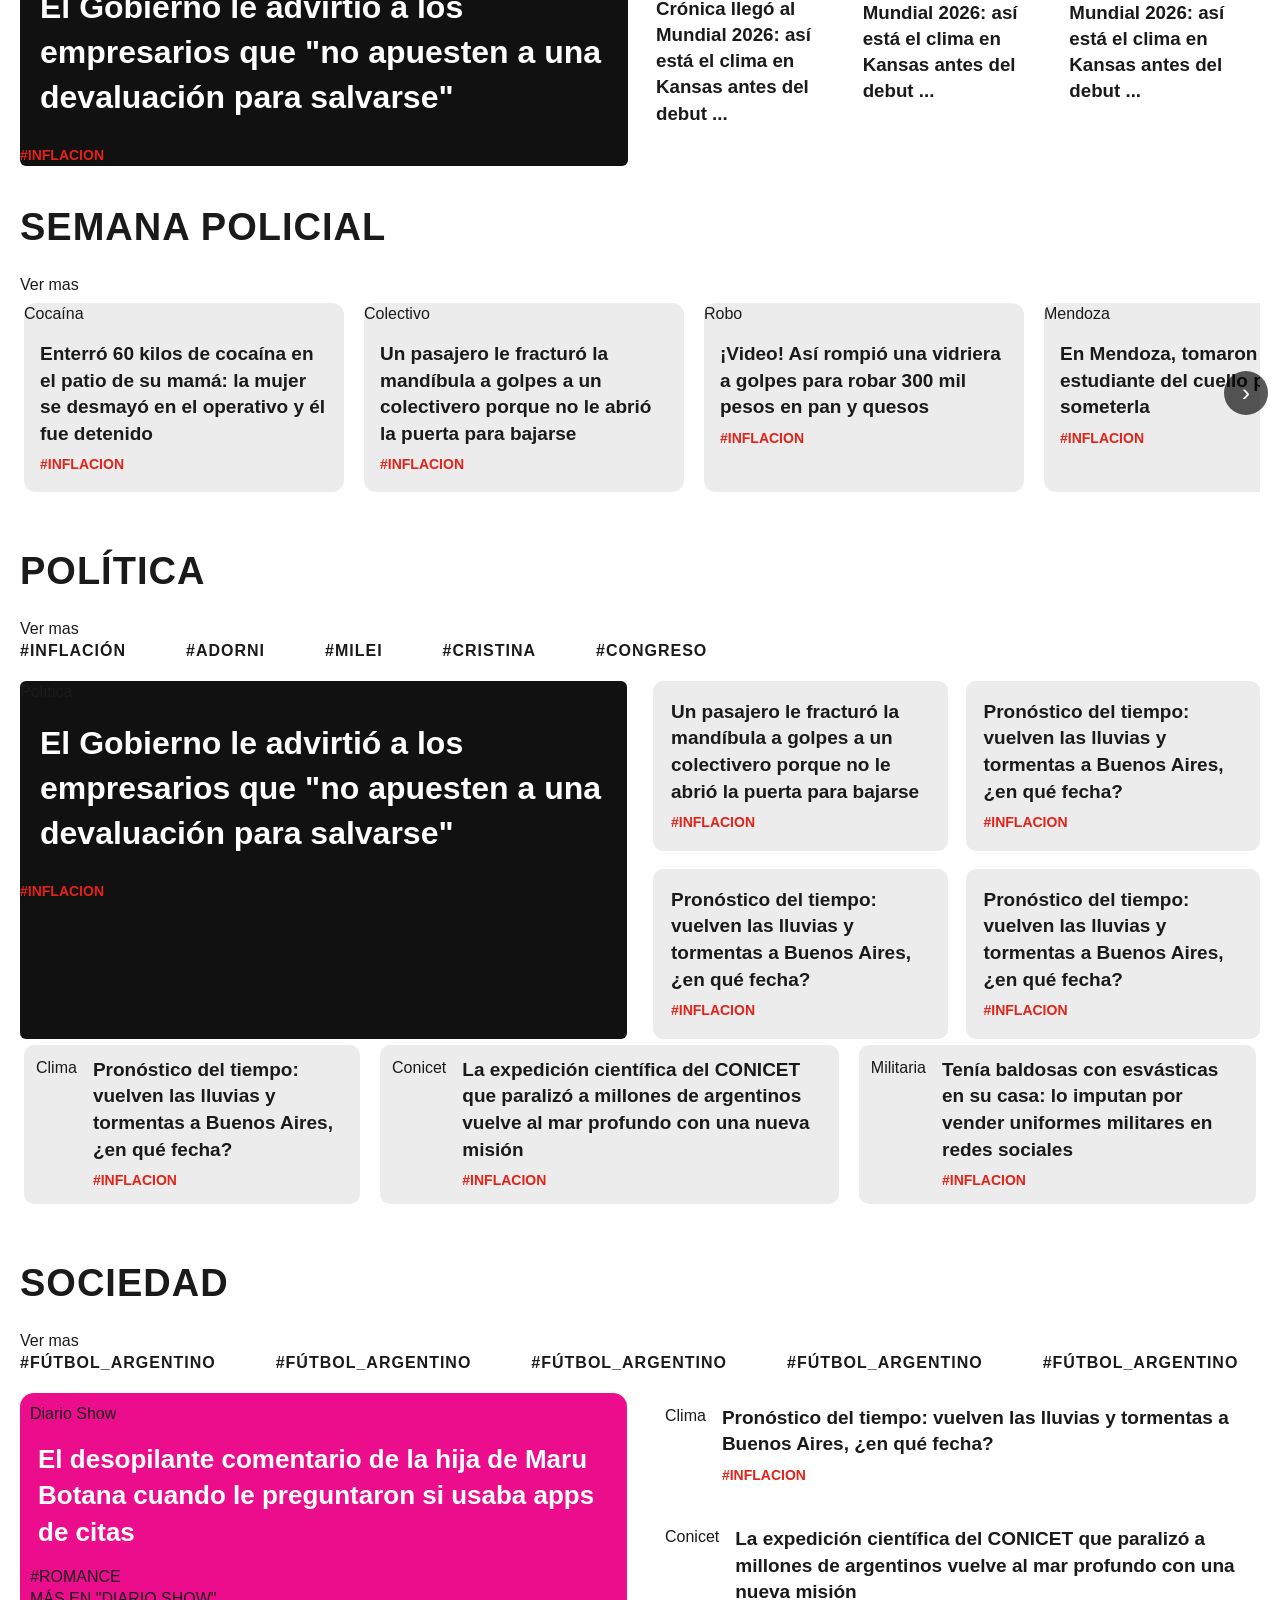
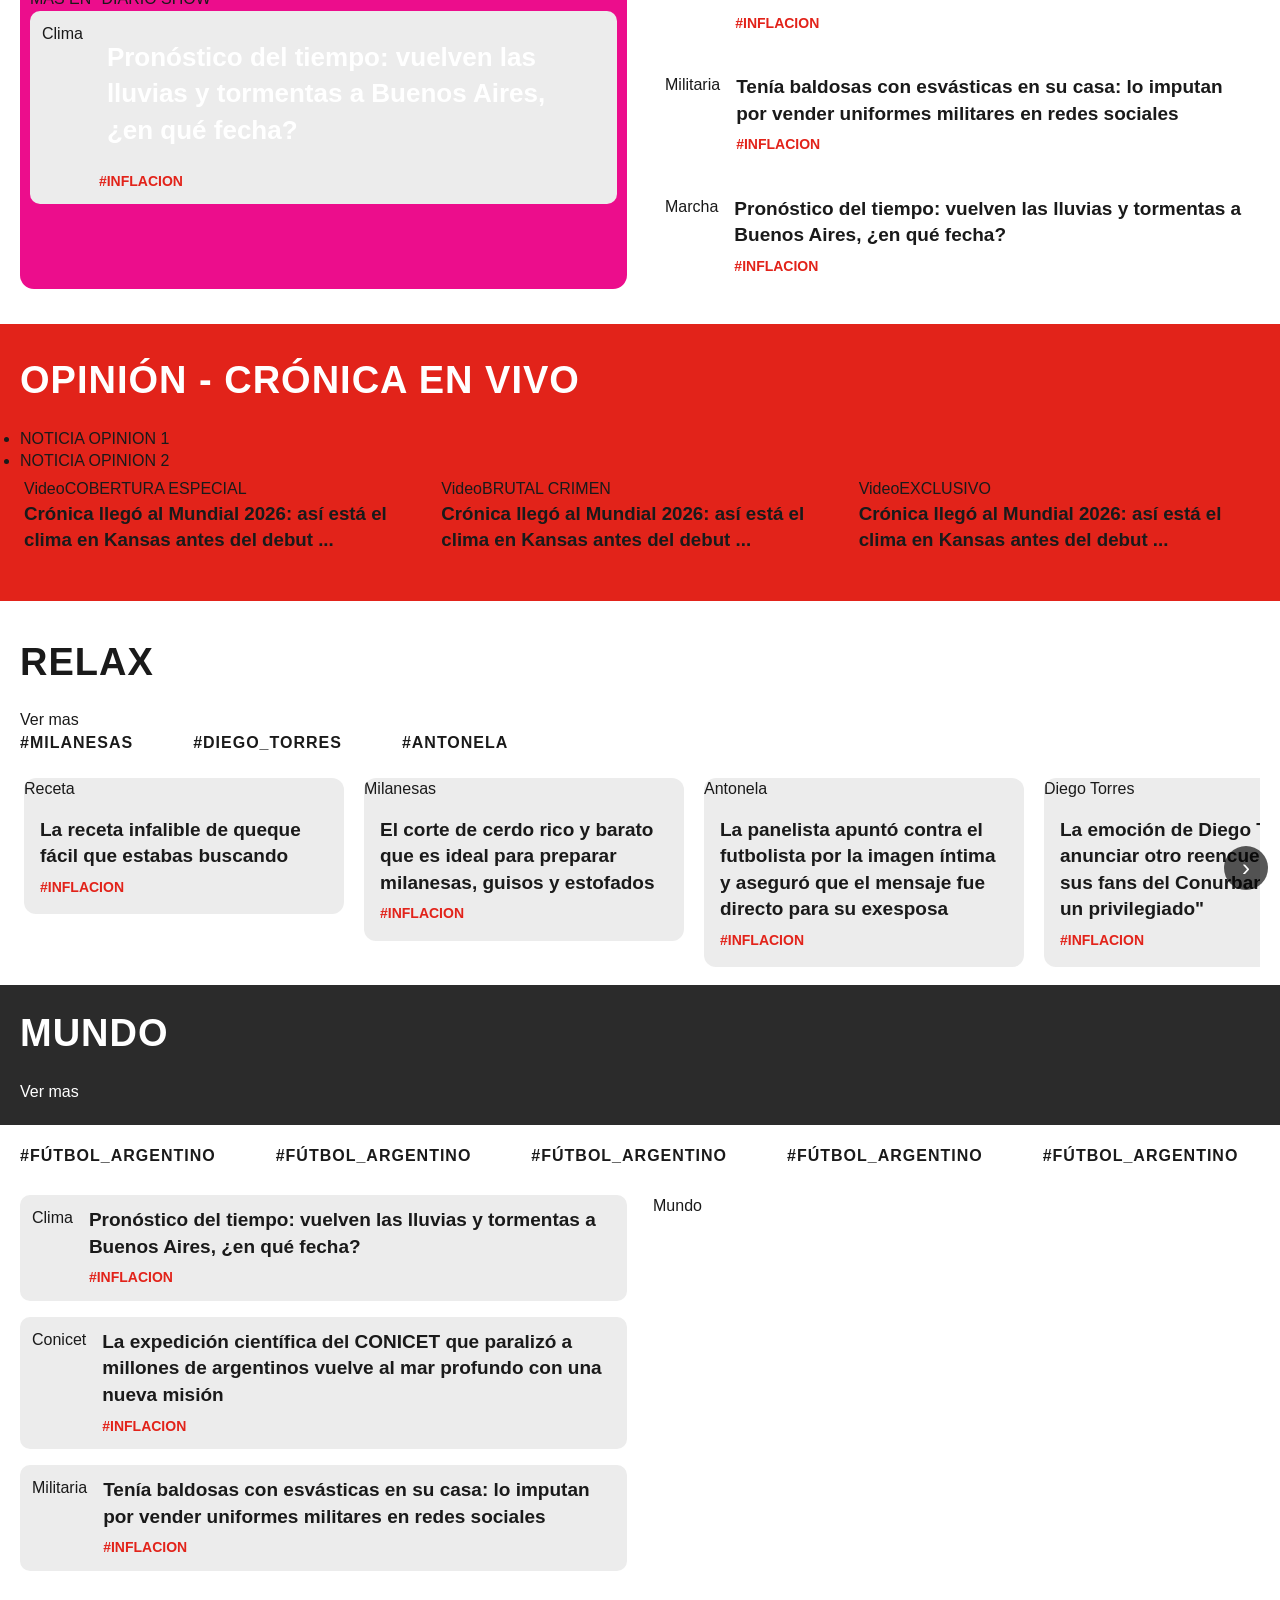
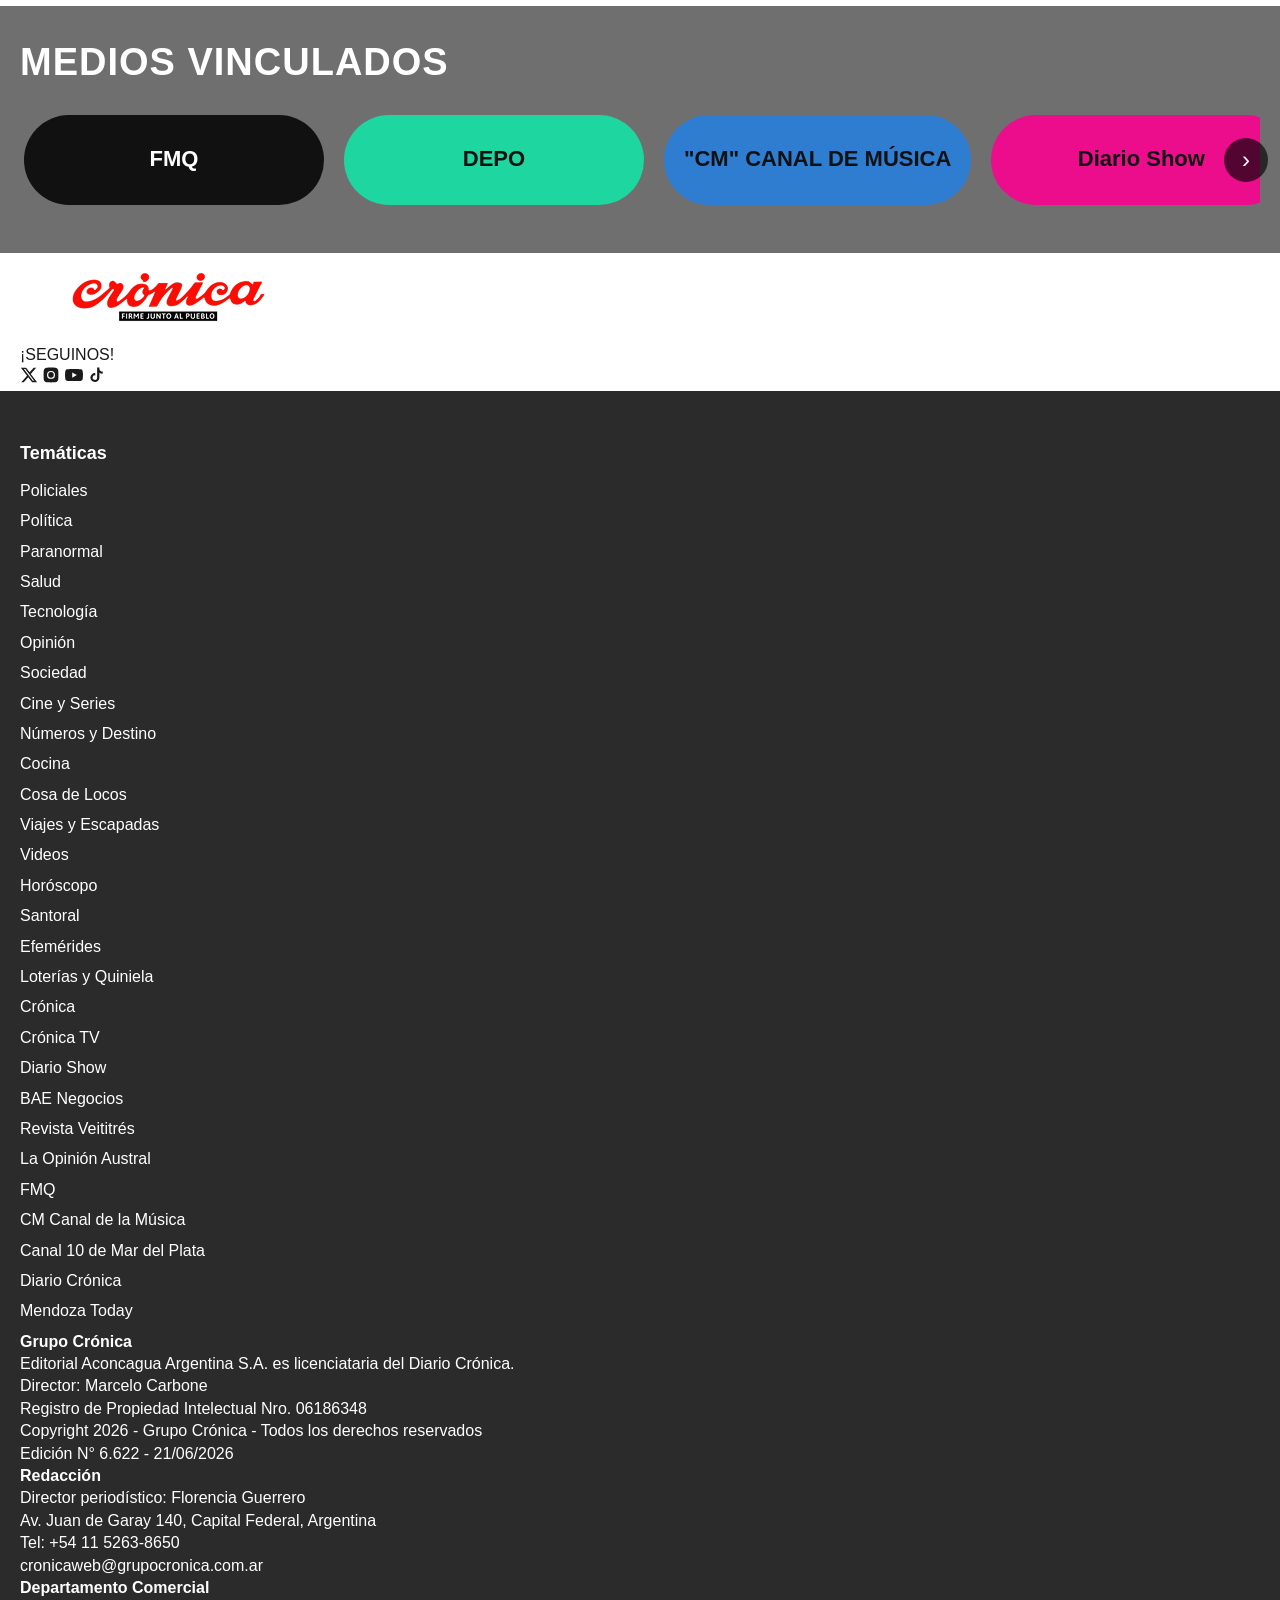
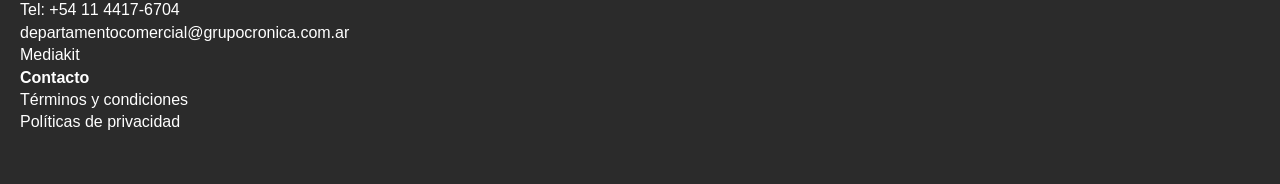
==== commit da253809: "Add files via upload" ====
--- a/index.html
+++ b/index.html
@@ -1,67 +1,57 @@
 <!DOCTYPE html>
 <!--
   ============================================================================
-  PORTAL DE NOTICIAS - ESTILO "CRÓNICA"  (versión 2, en archivos separados)
+  PORTAL "CRÓNICA" — HOME (rediseño completo)
   ============================================================================
-  ARCHIVO: index.html  ->  SOLO la ESTRUCTURA (el "esqueleto" en HTML).
-    - El CSS vive en  style.css  (se enlaza en el <head> con <link>).
-    - El JS  vive en  script.js  (se enlaza al final del <body> con <script>).
-
-  IMPORTANTE: los tres archivos deben estar en la MISMA carpeta para que las
-  rutas relativas ("style.css" y "script.js") funcionen.
-
-  CONVENCIÓN DE CARRUSELES (la usamos en toda la página):
-    <div class="carrusel">                     contenedor (posiciona flechas)
-       <button class="carrusel-flecha anterior">   flecha previa
-       <div class="carrusel-pista"> ...items... </div>   la fila/columna con scroll
-       <button class="carrusel-flecha siguiente">  flecha siguiente
-    </div>
-    - Si el carrusel es VERTICAL, agregamos la clase "carrusel--vertical".
-
-  LOGOS: en todos lados donde iría el logo de Crónica dejamos un PLACEHOLDER
-  (un recuadro punteado "TU LOGO") para que insertes tu propio logo después.
+  ARCHIVO: index.html  ->  SOLO estructura.
+    - Estilos en  style.css   (enlazado en el <head>)
+    - Lógica  en  script.js   (enlazado al final del <body>)
+  Los tres archivos deben estar en la MISMA carpeta.
+
+  NOVEDADES de esta versión:
+    - Logo de Crónica (texto) de vuelta en header y footer.
+    - Botones de "TEMAS DE HOY" en rojo.
+    - Botones "Ver mas" a la derecha de los títulos de sección.
+    - Imágenes SIN servicio externo: son <div class="img-ph"> generados con CSS.
+    - Footer nuevo y más completo (Grupo Crónica).
+
+  PLACEHOLDERS DE IMAGEN:
+    Donde iría una foto usamos <div class="img-ph">TEXTO</div>.
+    Para poner tu imagen real, reemplazás ese div por <img src="tu-foto.jpg" alt="">.
+
+  CARRUSELES: misma convención de siempre:
+    .carrusel > [.carrusel-flecha.anterior] .carrusel-pista [.carrusel-flecha.siguiente]
   ============================================================================
 -->
 <html lang="es">
 <head>
   <meta charset="UTF-8" />
   <meta name="viewport" content="width=device-width, initial-scale=1.0" />
-  <title>Crónica — Portal de Noticias (réplica didáctica)</title>
-
-  <!-- Enlace al archivo de estilos externo -->
+  <title>Crónica — Portal de Noticias</title>
   <link rel="stylesheet" href="style.css" />
 </head>
 
 <body>
 
   <!-- =======================================================================
-       1. HEADER Y NAVEGACIÓN
+       1. HEADER (menú izq · logo · buscador der)
        ======================================================================= -->
-  <header>
-    <!-- 1A. Cinta superior roja -->
-    <div class="contenedor">
-      <div class="barra-superior">
-        <button class="btn-menu" id="btnMenu" aria-label="Abrir menú">&#9776;</button>
-
-        <!-- PLACEHOLDER PARA TU LOGO (centrado). Reemplazá este div por tu <img>. -->
-        <img src="imagenes/logo cronica.png" alt="logo cronica">
-
-        <form class="buscador" onsubmit="return false;">
-          <input type="text" placeholder="Buscar..." />
-          <button type="submit" aria-label="Buscar">&#128269;</button>
-        </form>
-
-        <div class="zona-login">
-          <div class="avatar"></div>
-          <a href="#">sing in</a>
-        </div>
-      </div>
+  <header class="header">
+    <div class="contenedor barra-superior">
+      <button class="btn-menu" id="btnMenu" aria-label="Abrir menú">&#9776;</button>
+
+      <!-- LOGO: rectángulo apaisado con tu imagen adentro. Lleva a la home. -->
+      <a href="index.html" class="logo">
+        <img src="imagenes/logo.png" alt="Crónica" class="logo-img" />
+      </a>
+
+      <form class="buscador" onsubmit="return false;">
+        <input type="text" placeholder="Buscar..." />
+        <button type="submit" aria-label="Buscar">&#128269;</button>
+      </form>
     </div>
 
-    <!-- 1A-bis. MENÚ DESPLEGABLE (se abre hacia abajo desde el botón ☰)
-         - Empieza OCULTO con la clase "menu-desplegable--oculto".
-         - El botón ☰ lo muestra/oculta desde script.js.
-         - Es scrolleable: si la lista es más larga que la pantalla, scrollea. -->
+    <!-- MENÚ DESPLEGABLE (abre del lado izquierdo) -->
     <nav class="menu-desplegable menu-desplegable--oculto" id="menuDesplegable" aria-label="Menú principal">
       <ul class="menu-lista">
         <li><a href="#">Policiales</a></li>
@@ -77,14 +67,12 @@
         <li><a href="#">Cosa de Locos</a></li>
         <li><a href="#">Viajes y Escapadas</a></li>
       </ul>
-
-      <!-- Iconos sociales al pie del menú (SVG en línea, sin dependencias) -->
       <div class="menu-redes">
         <a href="#" class="red" aria-label="X">
           <svg viewBox="0 0 24 24" width="20" height="20" fill="currentColor"><path d="M18.244 2.25h3.308l-7.227 8.26 8.502 11.24h-6.66l-5.214-6.817L4.99 21.75H1.68l7.73-8.835L1.254 2.25H8.08l4.713 6.231 5.45-6.231Zm-1.161 17.52h1.833L7.084 4.126H5.117L17.083 19.77Z"/></svg>
         </a>
         <a href="#" class="red" aria-label="Instagram">
-          <svg viewBox="0 0 24 24" width="20" height="20" fill="currentColor"><path d="M12 2.16c3.2 0 3.58.01 4.85.07 1.17.05 1.8.25 2.23.41.56.22.96.48 1.38.9.42.42.68.82.9 1.38.16.42.36 1.06.41 2.23.06 1.27.07 1.65.07 4.85s-.01 3.58-.07 4.85c-.05 1.17-.25 1.8-.41 2.23-.22.56-.48.96-.9 1.38-.42.42-.82.68-1.38.9-.42.16-1.06.36-2.23.41-1.27.06-1.65.07-4.85.07s-3.58-.01-4.85-.07c-1.17-.05-1.8-.25-2.23-.41a3.81 3.81 0 0 1-1.38-.9 3.81 3.81 0 0 1-.9-1.38c-.16-.42-.36-1.06-.41-2.23C2.17 15.58 2.16 15.2 2.16 12s.01-3.58.07-4.85c.05-1.17.25-1.8.41-2.23.22-.56.48-.96.9-1.38.42-.42.82-.68 1.38-.9.42-.16 1.06-.36 2.23-.41C8.42 2.17 8.8 2.16 12 2.16Zm0 1.62c-3.15 0-3.5.01-4.74.07-.97.04-1.5.21-1.85.34-.46.18-.8.4-1.15.74-.34.35-.56.69-.74 1.15-.13.35-.3.88-.34 1.85-.06 1.24-.07 1.59-.07 4.74s.01 3.5.07 4.74c.04.97.21 1.5.34 1.85.18.46.4.8.74 1.15.35.34.69.56 1.15.74.35.13.88.3 1.85.34 1.24.06 1.59.07 4.74.07s3.5-.01 4.74-.07c.97-.04 1.5-.21 1.85-.34.46-.18.8-.4 1.15-.74.34-.35.56-.69.74-1.15.13-.35.3-.88.34-1.85.06-1.24.07-1.59.07-4.74s-.01-3.5-.07-4.74c-.04-.97-.21-1.5-.34-1.85a3.1 3.1 0 0 0-.74-1.15 3.1 3.1 0 0 0-1.15-.74c-.35-.13-.88-.3-1.85-.34-1.24-.06-1.59-.07-4.74-.07Zm0 2.76a5.3 5.3 0 1 1 0 10.6 5.3 5.3 0 0 1 0-10.6Zm0 1.62a3.68 3.68 0 1 0 0 7.36 3.68 3.68 0 0 0 0-7.36Zm5.5-2.86a1.24 1.24 0 1 1 0 2.48 1.24 1.24 0 0 1 0-2.48Z"/></svg>
+          <svg viewBox="0 0 24 24" width="20" height="20" fill="currentColor"><path d="M12 2.16c3.2 0 3.58.01 4.85.07 1.17.05 1.8.25 2.23.41.56.22.96.48 1.38.9.42.42.68.82.9 1.38.16.42.36 1.06.41 2.23.06 1.27.07 1.65.07 4.85s-.01 3.58-.07 4.85c-.05 1.17-.25 1.8-.41 2.23-.22.56-.48.96-.9 1.38-.42.42-.82.68-1.38.9-.42.16-1.06.36-2.23.41-1.27.06-1.65.07-4.85.07s-3.58-.01-4.85-.07c-1.17-.05-1.8-.25-2.23-.41a3.81 3.81 0 0 1-1.38-.9 3.81 3.81 0 0 1-.9-1.38c-.16-.42-.36-1.06-.41-2.23C2.17 15.58 2.16 15.2 2.16 12s.01-3.58.07-4.85c.05-1.17.25-1.8.41-2.23.22-.56.48-.96.9-1.38.42-.42.82-.68 1.38-.9.42-.16 1.06-.36 2.23-.41C8.42 2.17 8.8 2.16 12 2.16Zm0 4.38a5.3 5.3 0 1 0 0 10.6 5.3 5.3 0 0 0 0-10.6Zm0 1.62a3.68 3.68 0 1 1 0 7.36 3.68 3.68 0 0 1 0-7.36Zm5.5-2.86a1.24 1.24 0 1 1 0 2.48 1.24 1.24 0 0 1 0-2.48Z"/></svg>
         </a>
         <a href="#" class="red" aria-label="YouTube">
           <svg viewBox="0 0 24 24" width="20" height="20" fill="currentColor"><path d="M23.5 6.5a3 3 0 0 0-2.1-2.13C19.5 3.85 12 3.85 12 3.85s-7.5 0-9.4.52A3 3 0 0 0 .5 6.5 31.3 31.3 0 0 0 0 12a31.3 31.3 0 0 0 .5 5.5 3 3 0 0 0 2.1 2.13c1.9.52 9.4.52 9.4.52s7.5 0 9.4-.52a3 3 0 0 0 2.1-2.13A31.3 31.3 0 0 0 24 12a31.3 31.3 0 0 0-.5-5.5ZM9.6 15.5v-7l6.2 3.5-6.2 3.5Z"/></svg>
@@ -94,350 +82,236 @@
         </a>
       </div>
     </nav>
-
-    <!-- 1B. Submenú "TEMAS DE HOY" como CARRUSEL horizontal -->
-    <nav class="contenedor">
-      <div class="submenu" id="submenu">
-        <span class="submenu-etiqueta">TEMAS DE HOY :</span>
-
-        <!-- Reutilizamos la estructura de carrusel para que se pueda deslizar -->
-        <div class="carrusel submenu-carrusel">
-          <button class="carrusel-flecha anterior" aria-label="Anterior">&#8249;</button>
-          <div class="carrusel-pista submenu-pista">
-            <a href="#" class="submenu-item">Política</a>
-            <a href="#" class="submenu-item">Policiales</a>
-            <a href="#" class="submenu-item">Economía</a>
-            <a href="#" class="submenu-item">Clima</a>
-            <a href="#" class="submenu-item">Turismo</a>
-            <a href="#" class="submenu-item">Deportes</a>
-            <a href="#" class="submenu-item">Espectáculos</a>
-            <a href="#" class="submenu-item">Mundo</a>
-          </div>
-          <button class="carrusel-flecha siguiente" aria-label="Siguiente">&#8250;</button>
-        </div>
-      </div>
-    </nav>
-
-    <!-- 1C. Ticker financiero -->
-    <div class="ticker">
-      <div class="contenedor ticker-fila">
-        <span>14° Buenos Aires</span>
-        <span>Dólar Oficial: $1464,95</span>
-        <span>Blue: $1450,00</span>
-        <span>Dólar CCL: $1508,42</span>
-      </div>
+  </header>
+
+  <!-- 1B. TEMAS DE HOY (carrusel de botones ROJOS) -->
+  <nav class="contenedor temas-hoy">
+    <span class="temas-etiqueta">TEMAS DE HOY :</span>
+    <div class="carrusel temas-carrusel">
+      <button class="carrusel-flecha anterior" aria-label="Anterior">&#8249;</button>
+      <div class="carrusel-pista temas-pista">
+        <a href="#" class="tema-item">Política</a>
+        <a href="#" class="tema-item">Policiales</a>
+        <a href="#" class="tema-item">Economía</a>
+        <a href="#" class="tema-item">Clima</a>
+        <a href="#" class="tema-item">Turismo</a>
+        <a href="#" class="tema-item">Deportes</a>
+        <a href="#" class="tema-item">Espectáculos</a>
+      </div>
+      <button class="carrusel-flecha siguiente" aria-label="Siguiente">&#8250;</button>
     </div>
-  </header>
+  </nav>
+
+  <!-- 1C. TICKER FINANCIERO -->
+  <div class="ticker">
+    <div class="contenedor ticker-fila">
+      <span>14° Buenos Aires</span>
+      <span>Dólar Oficial: $1464,95</span>
+      <span>Blue: $1450,00</span>
+      <span>Dólar CCL: $1508,42</span>
+    </div>
+  </div>
 
   <main>
 
-    <!-- =====================================================================
-         2. HERO - ÚLTIMAS NOTICIAS / HACE INSTANTES
-         ===================================================================== -->
+    <!-- 2. HERO -->
     <section class="contenedor">
       <div class="hero">
-
-        <!-- Columna izquierda: video en vivo -->
         <div class="hero-vivo">
-          <!-- Este título lleva a la página de transmisión en vivo -->
-          <a href="en-vivo.html" class="enlace-titulo-vivo"><h2>ÚLTIMAS NOTICIAS - EN VIVO</h2></a>
+          <a href="en-vivo.html" class="enlace-titulo-vivo">
+            <h2>ÚLTIMAS NOTICIAS - <span>EN VIVO</span> <i class="punto-vivo"></i></h2>
+          </a>
           <div class="video">
             <span class="etiqueta-live">LIVE</span>
-            <img src="imagenes/en vivo 1.png" alt="Transmisión en vivo" />
-          </div>
-        </div>
-
-        <!-- Columna derecha: CARRUSEL VERTICAL (se desplaza hacia abajo) -->
+            <img src="imagenes/en vivo 1.png" alt="">
+          </div>
+        </div>
+
         <div class="hero-instantes">
           <h2>HACE INSTANTES - EN VIVO</h2>
-
           <div class="carrusel carrusel--vertical">
             <button class="carrusel-flecha anterior" aria-label="Subir">&#8593;</button>
-
             <div class="carrusel-pista instantes-pista">
               <article class="item-noticia">
-                <img src="imagenes/EnVivo1.jpg" alt="" />
+                <div class="img-ph img-ph--mini">Foto</div>
                 <div>
                   <h3>Paritaria universitaria: el Gobierno y los gremios llegaron a un acuerdo por aumento para docentes y no docentes</h3>
-                  <span class="hashtag">#SALARIOS</span>
+                  <div class="meta"><span class="hashtag">#SALARIOS</span><span class="hora">HORA: 12:30</span></div>
                 </div>
               </article>
               <article class="item-noticia">
-                <img src="imagenes/EnVivo2.jpg" alt="" />
+                <div class="img-ph img-ph--mini">Foto</div>
                 <div>
                   <h3>Argentina rechaza el proyecto petrolero británico Sea Lion en las Islas Malvinas y advierte acciones legales</h3>
-                  <span class="hashtag">#MALVINAS</span>
+                  <div class="meta"><span class="hashtag">#RECLAMO</span><span class="hora">HORA: 12:30</span></div>
                 </div>
               </article>
               <article class="item-noticia">
-                <img src="imagenes/Colectivero1.webp" alt="" />
+                <div class="img-ph img-ph--mini">Foto</div>
                 <div>
                   <h3>Reclamo en Berazategui: vecinos se resisten a un desalojo en conflicto</h3>
-                  <span class="hashtag">#RECLAMO</span>
+                  <div class="meta"><span class="hashtag">#RECLAMO</span><span class="hora">HORA: 12:30</span></div>
                 </div>
               </article>
               <article class="item-noticia">
-                <img src="imagenes/Colectivero2.webp" alt="" />
+                <div class="img-ph img-ph--mini">Foto</div>
                 <div>
                   <h3>Suba de tarifas: cómo impactará en las facturas de luz y gas este mes</h3>
-                  <span class="hashtag">#TARIFAS</span>
+                  <div class="meta"><span class="hashtag">#TARIFAS</span><span class="hora">HORA: 12:30</span></div>
                 </div>
               </article>
             </div>
-
             <button class="carrusel-flecha siguiente" aria-label="Bajar">&#8595;</button>
           </div>
         </div>
-
-      </div>
-    </section>
-
-    <!-- =====================================================================
-         3. NOTICIAS DEL MOMENTO (CARRUSEL HORIZONTAL)
-         ===================================================================== -->
-    <section class="contenedor">
-      <h2 class="titulo-seccion">Noticias del momento</h2>
-
+      </div>
+    </section>
+
+    <!-- 3. PRIMICIAS DE LA SEMANA -->
+    <section class="contenedor">
+      <div class="seccion-encabezado">
+        <h2 class="titulo-seccion">Primicias de la semana</h2>
+        <a href="#" class="btn-vermas">Ver mas</a>
+      </div>
       <div class="carrusel">
         <button class="carrusel-flecha anterior" aria-label="Anterior">&#8249;</button>
         <div class="carrusel-pista">
           <article class="card">
-            <img src="imagenes/Colectivero4.webp" alt="" />
+            <div class="img-ph">Accidente</div>
             <div class="card-cuerpo">
               <h3>Se bajó del coche para pelear con un motociclista, se olvidó de poner el freno de mano y chocó al auto de atrás</h3>
               <span class="hashtag">#ACCIDENTES</span>
             </div>
           </article>
           <article class="card">
-            <img src="imagenes/ni idea 1.png" alt="" />
+            <div class="img-ph">Educación</div>
             <div class="card-cuerpo">
               <h3>Luego de tres años de conflicto, el Gobierno y las universidades firmaron un acuerdo por aumento de fondos y salarios</h3>
               <span class="hashtag">#EDUCACIÓN</span>
             </div>
           </article>
           <article class="card">
-            <img src="imagenes/Momento3.png" alt="" />
+            <div class="img-ph">Inflación</div>
             <div class="card-cuerpo">
               <h3>Este jueves se conocerá la inflación de mayo: la estimación de las consultoras privadas</h3>
               <span class="hashtag">#INFLACION</span>
             </div>
           </article>
           <article class="card">
-            <img src="imagenes/Captura de pantalla 2026-06-15 170853 1.png" alt="" />
+            <div class="img-ph">Gaspi</div>
             <div class="card-cuerpo">
               <h3>La estremecedora historia familiar de Gaspi y una verdad sobre su mamá que emociona hasta las lágrimas</h3>
               <span class="hashtag">#GASPI</span>
             </div>
           </article>
-          <article class="card">
-            <img src="https://via.placeholder.com/320x200?text=Politica" alt="" />
-            <div class="card-cuerpo">
-              <h3>El Gobierno le advirtió a los empresarios que "no apuesten a una devaluación para salvarse"</h3>
-              <span class="hashtag">#INFLACION</span>
-            </div>
-          </article>
         </div>
         <button class="carrusel-flecha siguiente" aria-label="Siguiente">&#8250;</button>
       </div>
     </section>
 
-    <!-- =====================================================================
-         4. TAPAS DE LA SEMANA (CARRUSEL sobre fondo rojo)
-         ===================================================================== -->
+    <!-- 4. TAPAS DE LA SEMANA -->
     <section class="bloque-rojo">
       <div class="contenedor">
         <h2 class="titulo-seccion titulo-blanco">Tapas de la semana</h2>
-
         <div class="carrusel">
           <button class="carrusel-flecha anterior" aria-label="Anterior">&#8249;</button>
           <div class="carrusel-pista">
-            <article class="tapa"><img src="imagenes/Tapa1.webp" alt="Tapa de diario" /></article>
-            <article class="tapa"><img src="imagenes/Tapa2.webp" alt="Tapa de diario" /></article>
-            <article class="tapa"><img src="imagenes/Tapa3.webp" alt="Tapa de diario" /></article>
-            <article class="tapa"><img src="imagenes/Tapa4.webp" alt="Tapa de diario" /></article>
-            <article class="tapa"><img src="imagenes/Tapa4.webp" alt="Tapa de diario" /></article>
+            <article class="tapa"><div class="img-ph img-ph--tapa">Tapa 1</div></article>
+            <article class="tapa"><div class="img-ph img-ph--tapa">Tapa 2</div></article>
+            <article class="tapa"><div class="img-ph img-ph--tapa">Tapa 3</div></article>
+            <article class="tapa"><div class="img-ph img-ph--tapa">Tapa 4</div></article>
+            <article class="tapa"><div class="img-ph img-ph--tapa">Tapa 5</div></article>
           </div>
           <button class="carrusel-flecha siguiente" aria-label="Siguiente">&#8250;</button>
         </div>
       </div>
     </section>
 
-    <!-- =====================================================================
-         5. POLICIALES + CLIPS POLICIALES-VIVO
-         ---------------------------------------------------------------------
-         CORRECCIONES:
-         - La grilla superior tiene 2 columnas: POLICIALES (izq) y CLIPS (der).
-         - El carrusel de noticias chicas va FUERA de la grilla, como hermano
-           directo dentro de .contenedor, por eso ocupa TODO el ancho.
-         ===================================================================== -->
+    <!-- 5. POLICIALES + CLIPS (franja de títulos) -->
+    <section class="franja-doble">
+      <div class="contenedor franja-doble-grid">
+        <h2 class="titulo-blanco">Policiales</h2>
+        <div class="franja-doble-der">
+          <h2 class="titulo-blanco">Clips Policiales-Vivo</h2>
+          <a href="#" class="btn-vermas">Ver mas</a>
+        </div>
+      </div>
+    </section>
+
     <section class="contenedor">
       <div class="policiales-grid">
-
-        <!-- Columna izquierda: noticia principal de POLICIALES -->
-        <div class="col-min">
-          <h2 class="titulo-seccion">Policiales</h2>
-          <article class="noticia-principal">
-            <img src="imagenes/Colectivero3.webp" alt="" />
-            <div class="cuerpo">
-              <h3>El Gobierno le advirtió a los empresarios que "no apuesten a una devaluación para salvarse"</h3>
-              <span class="hashtag">#INFLACION</span>
-              <a href="#" class="enlace-mas">MÁS...</a>
-            </div>
-          </article>
-        </div>
-
-        <!-- Columna derecha: CLIPS (rojo) con carrusel interno acotado -->
-        <div class="clips-vivo col-min">
-          <h2>CLIPS POLICIALES-VIVO</h2>
+        <article class="destacada-oscura col-min">
+          <div class="img-ph img-ph--media">Policiales</div>
+          <div class="cuerpo">
+            <h3>El Gobierno le advirtió a los empresarios que "no apuesten a una devaluación para salvarse"</h3>
+            <span class="hashtag">#INFLACION</span>
+          </div>
+        </article>
+
+        <div class="col-min clips-col">
           <div class="carrusel">
             <button class="carrusel-flecha anterior" aria-label="Anterior">&#8249;</button>
             <div class="carrusel-pista">
-              <article class="card-vertical">
-                <div class="placeholder"></div>
-                <button class="boton">BOTON</button>
+              <article class="card-clip">
+                <div class="img-ph img-ph--clip">Clip<span class="etiqueta-amarilla">COBERTURA ESPECIAL</span></div>
+                <div class="card-cuerpo card-cuerpo--rojo">
+                  <h3>Crónica llegó al Mundial 2026: así está el clima en Kansas antes del debut ...</h3>
+                </div>
               </article>
-              <article class="card-vertical">
-                <div class="placeholder"></div>
-                <button class="boton">BOTON</button>
+              <article class="card-clip">
+                <div class="img-ph img-ph--clip">Clip<span class="etiqueta-amarilla">BRUTAL CRIMEN</span></div>
+                <div class="card-cuerpo card-cuerpo--rojo">
+                  <h3>Crónica llegó al Mundial 2026: así está el clima en Kansas antes del debut ...</h3>
+                </div>
               </article>
-              <article class="card-vertical">
-                <div class="placeholder"></div>
-                <button class="boton">BOTON</button>
+              <article class="card-clip">
+                <div class="img-ph img-ph--clip">Clip<span class="etiqueta-amarilla">EXCLUSIVO</span></div>
+                <div class="card-cuerpo card-cuerpo--rojo">
+                  <h3>Crónica llegó al Mundial 2026: así está el clima en Kansas antes del debut ...</h3>
+                </div>
               </article>
             </div>
             <button class="carrusel-flecha siguiente" aria-label="Siguiente">&#8250;</button>
           </div>
         </div>
-
-      </div>
-
-      <!-- Carrusel de noticias chicas: FUERA de la grilla = ancho completo -->
-      <div class="carrusel carrusel-policiales">
-        <button class="carrusel-flecha anterior" aria-label="Anterior">&#8249;</button>
-        <div class="carrusel-pista">
-          <article class="card">
-            <img src="imagenes/Colectivero12 .webp" alt="" />
-            <div class="card-cuerpo">
-              <h3>Enterró 60 kilos de cocaína en el patio de su mamá: la mujer se desmayó en el operativo y él fue detenido</h3>
-              <span class="hashtag">#INFLACION</span>
-            </div>
-          </article>
-          <!-- Esta tarjeta lleva a la página del artículo completo -->
-          <a href="noticia.html" class="card card-enlace">
-            <img src="imagenes/Colectivero9.png" alt="" />
-            <div class="card-cuerpo">
-              <h3>Un pasajero le fracturó la mandíbula a golpes a un colectivero porque no le abrió la puerta para bajarse</h3>
-              <span class="hashtag">#INFLACION</span>
-            </div>
-          </a>
-          <article class="card">
-            <img src="imagenes/Colectivero10.webp" alt="" />
-            <div class="card-cuerpo">
-              <h3>¡Video! Así rompió una vidriera a golpes para robar 300 mil pesos en pan y quesos</h3>
-              <span class="hashtag">#INFLACION</span>
-            </div>
-          </article>
-          <article class="card">
-            <img src="imagenes/Colectivero6.webp" alt="" />
-            <div class="card-cuerpo">
-              <h3>En Mendoza, tomaron a una estudiante del cuello para someterla</h3>
-              <span class="hashtag">#INFLACION</span>
-            </div>
-          </article>
-          <article class="card">
-            <img src="imagenes/Colectivero5.webp" alt="" />
-            <div class="card-cuerpo">
-              <h3>Detuvieron a una banda que asaltaba comercios en el conurbano bonaerense</h3>
-              <span class="hashtag">#INFLACION</span>
-            </div>
-          </article>
-        </div>
-        <button class="carrusel-flecha siguiente" aria-label="Siguiente">&#8250;</button>
-      </div>
-    </section>
-
-    <!-- =====================================================================
-         6. POLÍTICA (noticia principal grande + grilla 2x2)
-         ===================================================================== -->
-    <section class="contenedor">
-      <h2 class="titulo-seccion">Política</h2>
-
-      <div class="fila-tags">
-        <a href="#">#FÚTBOL_ARGENTINO</a>
-        <a href="#">#FÚTBOL_ARGENTINO</a>
-        <a href="#">#FÚTBOL_ARGENTINO</a>
-        <a href="#">#FÚTBOL_ARGENTINO</a>
-        <a href="#">#FÚTBOL_ARGENTINO</a>
-        <a href="#">#FÚTBOL_ARGENTINO</a>
-      </div>
-
-      <div class="politica-grid">
-        <article class="destacada-oscura col-min">
-          <img src="https://via.placeholder.com/700x470?text=Politica" alt="" />
-          <h3>El Gobierno le advirtió a los empresarios que "no apuesten a una devaluación para salvarse"</h3>
-        </article>
-
-        <div class="grilla-2x2 col-min">
-          <article class="mini-card">
-            <h4>Un pasajero le fracturó la mandíbula a golpes a un colectivero porque no le abrió la puerta para bajarse</h4>
-            <span class="hashtag">#INFLACION</span>
-          </article>
-          <article class="mini-card">
-            <h4>Pronóstico del tiempo: vuelven las lluvias y tormentas a Buenos Aires, ¿en qué fecha?</h4>
-            <span class="hashtag">#INFLACION</span>
-          </article>
-          <article class="mini-card">
-            <h4>Pronóstico del tiempo: vuelven las lluvias y tormentas a Buenos Aires, ¿en qué fecha?</h4>
-            <span class="hashtag">#INFLACION</span>
-          </article>
-          <article class="mini-card">
-            <h4>Pronóstico del tiempo: vuelven las lluvias y tormentas a Buenos Aires, ¿en qué fecha?</h4>
-            <span class="hashtag">#INFLACION</span>
-          </article>
-        </div>
-      </div>
-    </section>
-
-    <!-- =====================================================================
-         7. CARRUSEL INTERMEDIO (NUEVO) — entre Política y Sociedad
-         ===================================================================== -->
-    <section class="contenedor">
+      </div>
+    </section>
+
+    <!-- 6. SEMANA POLICIAL -->
+    <section class="contenedor">
+      <div class="seccion-encabezado">
+        <h2 class="titulo-seccion">Semana policial</h2>
+        <a href="#" class="btn-vermas">Ver mas</a>
+      </div>
       <div class="carrusel">
         <button class="carrusel-flecha anterior" aria-label="Anterior">&#8249;</button>
         <div class="carrusel-pista">
-          <article class="card">
-            <img src="https://via.placeholder.com/320x200?text=Nota+1" alt="" />
-            <div class="card-cuerpo">
-              <h3>Dólar en alza: las claves para entender el movimiento del mercado cambiario</h3>
-              <span class="hashtag">#ECONOMÍA</span>
-            </div>
-          </article>
-          <article class="card">
-            <img src="https://via.placeholder.com/320x200?text=Nota+2" alt="" />
-            <div class="card-cuerpo">
-              <h3>Transporte: anunciaron nuevos aumentos en colectivos y trenes del AMBA</h3>
-              <span class="hashtag">#TRANSPORTE</span>
-            </div>
-          </article>
-          <article class="card">
-            <img src="https://via.placeholder.com/320x200?text=Nota+3" alt="" />
-            <div class="card-cuerpo">
-              <h3>Salud: campaña de vacunación antigripal en los centros de salud porteños</h3>
-              <span class="hashtag">#SALUD</span>
-            </div>
-          </article>
-          <article class="card">
-            <img src="https://via.placeholder.com/320x200?text=Nota+4" alt="" />
-            <div class="card-cuerpo">
-              <h3>Tecnología: cuáles son las apps argentinas más descargadas del año</h3>
-              <span class="hashtag">#TECNO</span>
-            </div>
-          </article>
-          <article class="card">
-            <img src="https://via.placeholder.com/320x200?text=Nota+5" alt="" />
-            <div class="card-cuerpo">
-              <h3>Turismo: los destinos más elegidos para las próximas vacaciones de invierno</h3>
-              <span class="hashtag">#TURISMO</span>
+          <article class="card card--oscura">
+            <div class="img-ph">Cocaína</div>
+            <div class="card-cuerpo">
+              <h3>Enterró 60 kilos de cocaína en el patio de su mamá: la mujer se desmayó en el operativo y él fue detenido</h3>
+              <span class="hashtag">#INFLACION</span>
+            </div>
+          </article>
+          <a href="noticia.html" class="card card--oscura card-enlace">
+            <div class="img-ph">Colectivo</div>
+            <div class="card-cuerpo">
+              <h3>Un pasajero le fracturó la mandíbula a golpes a un colectivero porque no le abrió la puerta para bajarse</h3>
+              <span class="hashtag">#INFLACION</span>
+            </div>
+          </a>
+          <article class="card card--oscura">
+            <div class="img-ph">Robo</div>
+            <div class="card-cuerpo">
+              <h3>¡Video! Así rompió una vidriera a golpes para robar 300 mil pesos en pan y quesos</h3>
+              <span class="hashtag">#INFLACION</span>
+            </div>
+          </article>
+          <article class="card card--oscura">
+            <div class="img-ph">Mendoza</div>
+            <div class="card-cuerpo">
+              <h3>En Mendoza, tomaron a una estudiante del cuello para someterla</h3>
+              <span class="hashtag">#INFLACION</span>
             </div>
           </article>
         </div>
@@ -445,129 +319,222 @@
       </div>
     </section>
 
-    <!-- =====================================================================
-         8. SOCIEDAD / DIARIO SHOW (fondo lila/fucsia)
-         ===================================================================== -->
-    <section class="bloque-fucsia">
+    <!-- 7. POLÍTICA -->
+    <section class="contenedor">
+      <div class="seccion-encabezado">
+        <h2 class="titulo-seccion">Política</h2>
+        <a href="#" class="btn-vermas">Ver mas</a>
+      </div>
+      <div class="fila-tags">
+        <a href="#">#INFLACIÓN</a>
+        <a href="#">#ADORNI</a>
+        <a href="#">#MILEI</a>
+        <a href="#">#CRISTINA</a>
+        <a href="#">#CONGRESO</a>
+      </div>
+      <div class="politica-grid">
+        <article class="destacada-oscura col-min">
+          <div class="img-ph img-ph--media">Política</div>
+          <div class="cuerpo">
+            <h3>El Gobierno le advirtió a los empresarios que "no apuesten a una devaluación para salvarse"</h3>
+            <span class="hashtag">#INFLACION</span>
+          </div>
+        </article>
+        <div class="grilla-2x2 col-min">
+          <article class="mini-card">
+            <div class="img-ph img-ph--x"></div>
+            <h4>Un pasajero le fracturó la mandíbula a golpes a un colectivero porque no le abrió la puerta para bajarse</h4>
+            <span class="hashtag">#INFLACION</span>
+          </article>
+          <article class="mini-card">
+            <div class="img-ph img-ph--x"></div>
+            <h4>Pronóstico del tiempo: vuelven las lluvias y tormentas a Buenos Aires, ¿en qué fecha?</h4>
+            <span class="hashtag">#INFLACION</span>
+          </article>
+          <article class="mini-card">
+            <div class="img-ph img-ph--x"></div>
+            <h4>Pronóstico del tiempo: vuelven las lluvias y tormentas a Buenos Aires, ¿en qué fecha?</h4>
+            <span class="hashtag">#INFLACION</span>
+          </article>
+          <article class="mini-card">
+            <div class="img-ph img-ph--x"></div>
+            <h4>Pronóstico del tiempo: vuelven las lluvias y tormentas a Buenos Aires, ¿en qué fecha?</h4>
+            <span class="hashtag">#INFLACION</span>
+          </article>
+        </div>
+      </div>
+    </section>
+
+    <!-- 8. CARRUSEL INTERMEDIO -->
+    <section class="contenedor">
+      <div class="carrusel">
+        <button class="carrusel-flecha anterior" aria-label="Anterior">&#8249;</button>
+        <div class="carrusel-pista">
+          <article class="item-noticia item-noticia--ancho">
+            <div class="img-ph img-ph--mini">Clima</div>
+            <div>
+              <h3>Pronóstico del tiempo: vuelven las lluvias y tormentas a Buenos Aires, ¿en qué fecha?</h3>
+              <span class="hashtag">#INFLACION</span>
+            </div>
+          </article>
+          <article class="item-noticia item-noticia--ancho">
+            <div class="img-ph img-ph--mini">Conicet</div>
+            <div>
+              <h3>La expedición científica del CONICET que paralizó a millones de argentinos vuelve al mar profundo con una nueva misión</h3>
+              <span class="hashtag">#INFLACION</span>
+            </div>
+          </article>
+          <article class="item-noticia item-noticia--ancho">
+            <div class="img-ph img-ph--mini">Militaria</div>
+            <div>
+              <h3>Tenía baldosas con esvásticas en su casa: lo imputan por vender uniformes militares en redes sociales</h3>
+              <span class="hashtag">#INFLACION</span>
+            </div>
+          </article>
+        </div>
+        <button class="carrusel-flecha siguiente" aria-label="Siguiente">&#8250;</button>
+      </div>
+    </section>
+
+    <!-- 9. SOCIEDAD / DIARIO SHOW -->
+    <section class="contenedor">
+      <div class="seccion-encabezado">
+        <h2 class="titulo-seccion">Sociedad</h2>
+        <a href="#" class="btn-vermas">Ver mas</a>
+      </div>
+      <div class="fila-tags">
+        <a href="#">#FÚTBOL_ARGENTINO</a>
+        <a href="#">#FÚTBOL_ARGENTINO</a>
+        <a href="#">#FÚTBOL_ARGENTINO</a>
+        <a href="#">#FÚTBOL_ARGENTINO</a>
+        <a href="#">#FÚTBOL_ARGENTINO</a>
+      </div>
+      <div class="sociedad-grid">
+        <article class="destacada-fucsia col-min">
+          <div class="img-ph img-ph--media2">Diario Show</div>
+          <div class="cuerpo-fucsia">
+            <h3>El desopilante comentario de la hija de Maru Botana cuando le preguntaron si usaba apps de citas</h3>
+            <span class="hashtag-blanco">#ROMANCE</span>
+          </div>
+          <p class="mas-diario-show">MÁS EN "DIARIO SHOW"</p>
+          <article class="item-noticia item-noticia--enfucsia">
+            <div class="img-ph img-ph--mini">Clima</div>
+            <div>
+              <h3>Pronóstico del tiempo: vuelven las lluvias y tormentas a Buenos Aires, ¿en qué fecha?</h3>
+              <span class="hashtag">#INFLACION</span>
+            </div>
+          </article>
+        </article>
+
+        <div class="lista-apilada col-min">
+          <article class="item-noticia">
+            <div class="img-ph img-ph--mini">Clima</div>
+            <div>
+              <h3>Pronóstico del tiempo: vuelven las lluvias y tormentas a Buenos Aires, ¿en qué fecha?</h3>
+              <span class="hashtag">#INFLACION</span>
+            </div>
+          </article>
+          <article class="item-noticia">
+            <div class="img-ph img-ph--mini">Conicet</div>
+            <div>
+              <h3>La expedición científica del CONICET que paralizó a millones de argentinos vuelve al mar profundo con una nueva misión</h3>
+              <span class="hashtag">#INFLACION</span>
+            </div>
+          </article>
+          <article class="item-noticia">
+            <div class="img-ph img-ph--mini">Militaria</div>
+            <div>
+              <h3>Tenía baldosas con esvásticas en su casa: lo imputan por vender uniformes militares en redes sociales</h3>
+              <span class="hashtag">#INFLACION</span>
+            </div>
+          </article>
+          <article class="item-noticia">
+            <div class="img-ph img-ph--mini">Marcha</div>
+            <div>
+              <h3>Pronóstico del tiempo: vuelven las lluvias y tormentas a Buenos Aires, ¿en qué fecha?</h3>
+              <span class="hashtag">#INFLACION</span>
+            </div>
+          </article>
+        </div>
+      </div>
+    </section>
+
+    <!-- 10. OPINIÓN - CRÓNICA EN VIVO -->
+    <section class="opinion-vivo">
+      <div class="contenedor opinion-cabecera">
+        <h2 class="titulo-seccion titulo-blanco">Opinión - Crónica en vivo</h2>
+        <ul class="opinion-enlaces">
+          <li><a href="#">NOTICIA OPINION 1</a></li>
+          <li><a href="#">NOTICIA OPINION 2</a></li>
+        </ul>
+      </div>
       <div class="contenedor">
-        <h2 class="titulo-seccion">Sociedad</h2>
-
-        <div class="fila-tags">
-          <a href="#">#FÚTBOL_ARGENTINO</a>
-          <a href="#">#FÚTBOL_ARGENTINO</a>
-          <a href="#">#FÚTBOL_ARGENTINO</a>
-          <a href="#">#FÚTBOL_ARGENTINO</a>
-          <a href="#">#FÚTBOL_ARGENTINO</a>
-        </div>
-
-        <div class="sociedad-grid">
-          <article class="destacada-fucsia col-min">
-            <img src="https://via.placeholder.com/700x460?text=Diario+Show" alt="" />
-            <h3>El desopilante comentario de la hija de Maru Botana cuando le preguntaron si usaba apps de citas</h3>
-          </article>
-
-          <div class="lista-apilada col-min">
-            <article class="item-noticia">
-              <img src="https://via.placeholder.com/180x110?text=Clima" alt="" />
-              <div>
-                <h3>Pronóstico del tiempo: vuelven las lluvias y tormentas a Buenos Aires, ¿en qué fecha?</h3>
-                <span class="hashtag">#INFLACION</span>
+        <div class="carrusel">
+          <button class="carrusel-flecha anterior" aria-label="Anterior">&#8249;</button>
+          <div class="carrusel-pista">
+            <article class="card-opinion">
+              <div class="img-ph img-ph--opinion">Video<span class="etiqueta-amarilla">COBERTURA ESPECIAL</span></div>
+              <div class="card-cuerpo card-cuerpo--rojo">
+                <h3>Crónica llegó al Mundial 2026: así está el clima en Kansas antes del debut ...</h3>
               </div>
             </article>
-            <article class="item-noticia">
-              <img src="https://via.placeholder.com/180x110?text=Conicet" alt="" />
-              <div>
-                <h3>La expedición científica del CONICET que paralizó a millones de argentinos vuelve al mar profundo</h3>
-                <span class="hashtag">#INFLACION</span>
+            <article class="card-opinion">
+              <div class="img-ph img-ph--opinion">Video<span class="etiqueta-amarilla">BRUTAL CRIMEN</span></div>
+              <div class="card-cuerpo card-cuerpo--rojo">
+                <h3>Crónica llegó al Mundial 2026: así está el clima en Kansas antes del debut ...</h3>
               </div>
             </article>
-            <article class="item-noticia">
-              <img src="https://via.placeholder.com/180x110?text=Sociedad" alt="" />
-              <div>
-                <h3>Tenía baldosas con esvásticas en su casa: lo imputan por vender uniformes militares en redes sociales</h3>
-                <span class="hashtag">#INFLACION</span>
+            <article class="card-opinion">
+              <div class="img-ph img-ph--opinion">Video<span class="etiqueta-amarilla">EXCLUSIVO</span></div>
+              <div class="card-cuerpo card-cuerpo--rojo">
+                <h3>Crónica llegó al Mundial 2026: así está el clima en Kansas antes del debut ...</h3>
               </div>
             </article>
           </div>
-        </div>
-      </div>
-    </section>
-
-    <!-- =====================================================================
-         9. OPINIÓN - CRÓNICA EN VIVO (tarjetas que llenan el 100% del ancho)
-         ===================================================================== -->
-    <section class="opinion-vivo">
-      <div class="contenedor">
-        <h2 class="titulo-seccion titulo-blanco">Opinión - Crónica en vivo</h2>
-
-        <div class="carrusel">
-          <button class="carrusel-flecha anterior" aria-label="Anterior">&#8249;</button>
-          <div class="carrusel-pista pista-llena">
-            <article class="card-vertical card-vertical--fluida">
-              <div class="placeholder"></div>
-              <button class="boton">BOTON</button>
-            </article>
-            <article class="card-vertical card-vertical--fluida">
-              <div class="placeholder"></div>
-              <button class="boton">BOTON</button>
-            </article>
-            <article class="card-vertical card-vertical--fluida">
-              <div class="placeholder"></div>
-              <button class="boton">BOTON</button>
-            </article>
-            <article class="card-vertical card-vertical--fluida">
-              <div class="placeholder"></div>
-              <button class="boton">BOTON</button>
-            </article>
-          </div>
           <button class="carrusel-flecha siguiente" aria-label="Siguiente">&#8250;</button>
         </div>
       </div>
     </section>
 
-    <!-- =====================================================================
-         10. RELAX (carrusel: SOLO la 1ª tarjeta es alta; el resto no se estira)
-         ===================================================================== -->
-    <section class="contenedor">
-      <h2 class="titulo-seccion">Relax</h2>
-
+    <!-- 11. RELAX -->
+    <section class="contenedor">
+      <div class="seccion-encabezado">
+        <h2 class="titulo-seccion">Relax</h2>
+        <a href="#" class="btn-vermas">Ver mas</a>
+      </div>
       <div class="fila-tags">
-        <a href="#">#FÚTBOL_ARGENTINO</a>
-        <a href="#">#FÚTBOL_ARGENTINO</a>
-        <a href="#">#FÚTBOL_ARGENTINO</a>
-        <a href="#">#FÚTBOL_ARGENTINO</a>
-        <a href="#">#FÚTBOL_ARGENTINO</a>
-      </div>
-
+        <a href="#">#MILANESAS</a>
+        <a href="#">#DIEGO_TORRES</a>
+        <a href="#">#ANTONELA</a>
+      </div>
       <div class="carrusel">
         <button class="carrusel-flecha anterior" aria-label="Anterior">&#8249;</button>
-        <!-- pista-relax usa align-items: flex-start para que NO se estiren -->
         <div class="carrusel-pista pista-relax">
-          <article class="card-grande">
-            <img src="https://via.placeholder.com/420x320?text=Receta" alt="" />
+          <article class="card">
+            <div class="img-ph">Receta</div>
             <div class="card-cuerpo">
               <h3>La receta infalible de queque fácil que estabas buscando</h3>
-              <a href="#" class="enlace-mas">MÁS...</a>
+              <span class="hashtag">#INFLACION</span>
             </div>
           </article>
           <article class="card">
-            <img src="https://via.placeholder.com/320x180?text=Milanesas" alt="" />
+            <div class="img-ph">Milanesas</div>
             <div class="card-cuerpo">
               <h3>El corte de cerdo rico y barato que es ideal para preparar milanesas, guisos y estofados</h3>
               <span class="hashtag">#INFLACION</span>
             </div>
           </article>
           <article class="card">
-            <img src="https://via.placeholder.com/320x180?text=Show" alt="" />
-            <div class="card-cuerpo">
-              <h3>La emoción de Diego Torres al anunciar otro reencuentro con sus fans del Conurbano</h3>
+            <div class="img-ph">Antonela</div>
+            <div class="card-cuerpo">
+              <h3>La panelista apuntó contra el futbolista por la imagen íntima y aseguró que el mensaje fue directo para su exesposa</h3>
               <span class="hashtag">#INFLACION</span>
             </div>
           </article>
           <article class="card">
-            <img src="https://via.placeholder.com/320x180?text=Relax" alt="" />
-            <div class="card-cuerpo">
-              <h3>Cinco trucos de cocina para ahorrar tiempo en la rutina diaria</h3>
+            <div class="img-ph">Diego Torres</div>
+            <div class="card-cuerpo">
+              <h3>La emoción de Diego Torres al anunciar otro reencuentro con sus fans del Conurbano: "Soy un privilegiado"</h3>
               <span class="hashtag">#INFLACION</span>
             </div>
           </article>
@@ -576,14 +543,13 @@
       </div>
     </section>
 
-    <!-- =====================================================================
-         11A. MUNDO (cabecera gris + lista izq + bloque publicidad der)
-         ===================================================================== -->
-    <div class="mundo-cabecera">
-      <div class="contenedor">
+    <!-- 12. MUNDO -->
+    <section class="mundo-cabecera">
+      <div class="contenedor seccion-encabezado">
         <h2 class="titulo-seccion titulo-blanco">Mundo</h2>
-      </div>
-    </div>
+        <a href="#" class="btn-vermas">Ver mas</a>
+      </div>
+    </section>
 
     <section class="contenedor">
       <div class="fila-tags fila-tags--mundo">
@@ -593,53 +559,47 @@
         <a href="#">#FÚTBOL_ARGENTINO</a>
         <a href="#">#FÚTBOL_ARGENTINO</a>
       </div>
-
       <div class="mundo-grid">
-        <div class="col-min">
+        <div class="col-min lista-mundo">
           <article class="item-noticia">
-            <img src="https://via.placeholder.com/180x110?text=Clima" alt="" />
+            <div class="img-ph img-ph--mini">Clima</div>
             <div>
               <h3>Pronóstico del tiempo: vuelven las lluvias y tormentas a Buenos Aires, ¿en qué fecha?</h3>
               <span class="hashtag">#INFLACION</span>
             </div>
           </article>
           <article class="item-noticia">
-            <img src="https://via.placeholder.com/180x110?text=Conicet" alt="" />
+            <div class="img-ph img-ph--mini">Conicet</div>
             <div>
               <h3>La expedición científica del CONICET que paralizó a millones de argentinos vuelve al mar profundo con una nueva misión</h3>
               <span class="hashtag">#INFLACION</span>
             </div>
           </article>
           <article class="item-noticia">
-            <img src="https://via.placeholder.com/180x110?text=Mundo" alt="" />
+            <div class="img-ph img-ph--mini">Militaria</div>
             <div>
               <h3>Tenía baldosas con esvásticas en su casa: lo imputan por vender uniformes militares en redes sociales</h3>
               <span class="hashtag">#INFLACION</span>
             </div>
           </article>
         </div>
-
-        <!-- Bloque de publicidad -->
-        <aside class="publicidad col-min">
-          <div class="banner"></div>
+        <aside class="mundo-destacado col-min">
+          <div class="img-ph img-ph--media">Mundo</div>
         </aside>
       </div>
     </section>
 
-    <!-- =====================================================================
-         11B. MEDIOS VINCULADOS (CARRUSEL de pills de colores)
-         ===================================================================== -->
+    <!-- 13. MEDIOS VINCULADOS -->
     <section class="medios">
       <div class="contenedor">
-        <h2 class="titulo-seccion">Medios vinculados</h2>
-
+        <h2 class="titulo-seccion titulo-blanco medios-titulo">Medios vinculados</h2>
         <div class="carrusel">
           <button class="carrusel-flecha anterior" aria-label="Anterior">&#8249;</button>
           <div class="carrusel-pista">
             <a href="#" class="pill negro">FMQ</a>
             <a href="#" class="pill verde">DEPO</a>
             <a href="#" class="pill azul">"CM" CANAL DE MÚSICA</a>
-            <a href="#" class="pill rosa">DIARIO SHOW</a>
+            <a href="#" class="pill rosa">Diario Show</a>
             <a href="#" class="pill negro">RADIO CRÓNICA</a>
           </div>
           <button class="carrusel-flecha siguiente" aria-label="Siguiente">&#8250;</button>
@@ -649,64 +609,98 @@
 
   </main>
 
-  <!-- =======================================================================
-       12. FOOTER
-       ======================================================================= -->
-  <footer>
-    <!-- Franja blanca con placeholder para tu logo -->
-    <div class="footer-logo">
-      <img src="imagenes/logo cronica.png" alt="logo cronica">
+  <!-- 14. FOOTER -->
+  <footer class="footer">
+    <div class="footer-top">
+      <div class="contenedor footer-top-fila">
+        <a href="index.html" class="logo logo--footer">
+          <img src="imagenes/logo.png" alt="Crónica" class="logo-img" />
+        </a>
+        <div class="footer-seguinos">
+          <span>¡SEGUINOS!</span>
+          <div class="footer-redes">
+            <a href="#" class="red-roja" aria-label="X"><svg viewBox="0 0 24 24" width="18" height="18" fill="currentColor"><path d="M18.244 2.25h3.308l-7.227 8.26 8.502 11.24h-6.66l-5.214-6.817L4.99 21.75H1.68l7.73-8.835L1.254 2.25H8.08l4.713 6.231 5.45-6.231Zm-1.161 17.52h1.833L7.084 4.126H5.117L17.083 19.77Z"/></svg></a>
+            <a href="#" class="red-roja" aria-label="Instagram"><svg viewBox="0 0 24 24" width="18" height="18" fill="currentColor"><path d="M12 2.16c3.2 0 3.58.01 4.85.07 1.17.05 1.8.25 2.23.41.56.22.96.48 1.38.9.42.42.68.82.9 1.38.16.42.36 1.06.41 2.23.06 1.27.07 1.65.07 4.85s-.01 3.58-.07 4.85c-.05 1.17-.25 1.8-.41 2.23-.22.56-.48.96-.9 1.38-.42.42-.82.68-1.38.9-.42.16-1.06.36-2.23.41-1.27.06-1.65.07-4.85.07s-3.58-.01-4.85-.07c-1.17-.05-1.8-.25-2.23-.41a3.81 3.81 0 0 1-1.38-.9 3.81 3.81 0 0 1-.9-1.38c-.16-.42-.36-1.06-.41-2.23C2.17 15.58 2.16 15.2 2.16 12s.01-3.58.07-4.85c.05-1.17.25-1.8.41-2.23.22-.56.48-.96.9-1.38.42-.42.82-.68 1.38-.9.42-.16 1.06-.36 2.23-.41C8.42 2.17 8.8 2.16 12 2.16Zm0 4.38a5.3 5.3 0 1 0 0 10.6 5.3 5.3 0 0 0 0-10.6Zm0 1.62a3.68 3.68 0 1 1 0 7.36 3.68 3.68 0 0 1 0-7.36Zm5.5-2.86a1.24 1.24 0 1 1 0 2.48 1.24 1.24 0 0 1 0-2.48Z"/></svg></a>
+            <a href="#" class="red-roja" aria-label="YouTube"><svg viewBox="0 0 24 24" width="18" height="18" fill="currentColor"><path d="M23.5 6.5a3 3 0 0 0-2.1-2.13C19.5 3.85 12 3.85 12 3.85s-7.5 0-9.4.52A3 3 0 0 0 .5 6.5 31.3 31.3 0 0 0 0 12a31.3 31.3 0 0 0 .5 5.5 3 3 0 0 0 2.1 2.13c1.9.52 9.4.52 9.4.52s7.5 0 9.4-.52a3 3 0 0 0 2.1-2.13A31.3 31.3 0 0 0 24 12a31.3 31.3 0 0 0-.5-5.5ZM9.6 15.5v-7l6.2 3.5-6.2 3.5Z"/></svg></a>
+            <a href="#" class="red-roja" aria-label="TikTok"><svg viewBox="0 0 24 24" width="18" height="18" fill="currentColor"><path d="M16.5 2h-3v13.5a3 3 0 1 1-2.4-2.94V9.5A6 6 0 1 0 16.5 15.5V8.9a7.5 7.5 0 0 0 4.5 1.5V7.4a4.5 4.5 0 0 1-4.5-4.5V2Z"/></svg></a>
+          </div>
+        </div>
+      </div>
     </div>
 
-    <!-- Área principal: fondo GRIS OSCURO, texto BLANCO -->
     <div class="footer-principal">
-      <div class="contenedor">
-        <div class="footer-columnas">
-          <div>
-            <h4>Secciones</h4>
+      <div class="contenedor footer-cols">
+        <div class="footer-tematicas">
+          <h4>Temáticas</h4>
+          <div class="tematicas-grid">
             <ul>
+              <li><a href="#">Policiales</a></li>
               <li><a href="#">Política</a></li>
-              <li><a href="#">Policiales</a></li>
-              <li><a href="#">Economía</a></li>
-              <li><a href="#">Deportes</a></li>
+              <li><a href="#">Paranormal</a></li>
+              <li><a href="#">Salud</a></li>
+              <li><a href="#">Tecnología</a></li>
+              <li><a href="#">Opinión</a></li>
+              <li><a href="#">Sociedad</a></li>
+              <li><a href="#">Cine y Series</a></li>
+              <li><a href="#">Números y Destino</a></li>
             </ul>
-          </div>
-          <div>
-            <h4>Institucional</h4>
             <ul>
-              <li><a href="#">Quiénes somos</a></li>
-              <li><a href="#">Contacto</a></li>
-              <li><a href="#">Publicidad</a></li>
-              <li><a href="#">Términos y condiciones</a></li>
+              <li><a href="#">Cocina</a></li>
+              <li><a href="#">Cosa de Locos</a></li>
+              <li><a href="#">Viajes y Escapadas</a></li>
+              <li><a href="#">Videos</a></li>
+              <li><a href="#">Horóscopo</a></li>
+              <li><a href="#">Santoral</a></li>
+              <li><a href="#">Efemérides</a></li>
+              <li><a href="#">Loterías y Quiniela</a></li>
             </ul>
           </div>
-          <div>
-            <h4>Seguinos</h4>
-            <ul>
-              <li><a href="#">Facebook</a></li>
-              <li><a href="#">Instagram</a></li>
-              <li><a href="#">X / Twitter</a></li>
-              <li><a href="#">YouTube</a></li>
-            </ul>
-          </div>
-          <div>
-            <h4>Medios vinculados</h4>
-            <ul>
-              <li><a href="#">FMQ</a></li>
-              <li><a href="#">DEPO</a></li>
-              <li><a href="#">CM Canal de Música</a></li>
-              <li><a href="#">Diario Show</a></li>
-            </ul>
-          </div>
-        </div>
-
-        <p class="footer-copy">© 2026 Crónica — Réplica didáctica para estudio. Todos los derechos reservados.</p>
+        </div>
+
+        <ul class="footer-medios">
+          <li><a href="#">Crónica</a></li>
+          <li><a href="#">Crónica TV</a></li>
+          <li><a href="#">Diario Show</a></li>
+          <li><a href="#">BAE Negocios</a></li>
+          <li><a href="#">Revista Veititrés</a></li>
+          <li><a href="#">La Opinión Austral</a></li>
+          <li><a href="#">FMQ</a></li>
+          <li><a href="#">CM Canal de la Música</a></li>
+          <li><a href="#">Canal 10 de Mar del Plata</a></li>
+          <li><a href="#">Diario Crónica</a></li>
+          <li><a href="#">Mendoza Today</a></li>
+        </ul>
+      </div>
+
+      <div class="contenedor footer-legal">
+        <div class="footer-grupo"><strong>Grupo Crónica</strong></div>
+        <div class="footer-datos">
+          <p>Editorial Aconcagua Argentina S.A. es licenciataria del Diario Crónica.<br>
+             Director: Marcelo Carbone<br>
+             Registro de Propiedad Intelectual Nro. 06186348<br>
+             Copyright 2026 - Grupo Crónica - Todos los derechos reservados<br>
+             Edición N° 6.622 - 21/06/2026</p>
+        </div>
+        <div class="footer-datos">
+          <p><strong>Redacción</strong><br>
+             Director periodístico: Florencia Guerrero<br>
+             Av. Juan de Garay 140, Capital Federal, Argentina<br>
+             Tel: +54 11 5263-8650<br>
+             cronicaweb@grupocronica.com.ar</p>
+        </div>
+        <div class="footer-datos">
+          <p><strong>Departamento Comercial</strong><br>
+             Tel: +54 11 4417-6704<br>
+             departamentocomercial@grupocronica.com.ar<br>
+             Mediakit</p>
+          <p><strong>Contacto</strong><br>
+             Términos y condiciones<br>
+             Políticas de privacidad</p>
+        </div>
       </div>
     </div>
   </footer>
 
-  <!-- Enlace al archivo JS externo (al final del body para que el HTML ya exista) -->
   <script src="script.js"></script>
 </body>
-</html>
-
+</html>
--- a/style.css
+++ b/style.css
@@ -102,8 +102,26 @@
 .logo-placeholder--footer { margin: 0 auto; }
 
 /* ==========================================================================
+   ENLACES DE NAVEGACIÓN A OTRAS PÁGINAS
+   --------------------------------------------------------------------------
+   Un <a> es "en línea" por defecto. Cuando lo usamos como tarjeta o como
+   título clickeable, lo pasamos a block para que ocupe su caja completa y
+   herede el color del texto (sin subrayado ni azul por defecto). */
+.card-enlace,
+.enlace-titulo-vivo {
+  display: block;
+  color: inherit;
+  text-decoration: none;
+}
+.card-enlace:hover { opacity: 0.92; }   /* leve realce al pasar el mouse */
+
+/* ==========================================================================
    1A. CINTA SUPERIOR ROJA
    ========================================================================== */
+/* position: relative en el header sirve de "ancla" para posicionar el menú
+   desplegable de forma absoluta justo debajo del botón ☰. */
+header { position: relative; z-index: 20; }
+
 .barra-superior {
   background-color: var(--rojo-cronica);
   border-radius: 40px;
@@ -161,6 +179,64 @@
 }
 
 /* ==========================================================================
+   1A-bis. MENÚ DESPLEGABLE (panel oscuro que cae desde el botón ☰)
+   ==========================================================================
+   - Se posiciona ABSOLUTO respecto del <header> (que es position:relative).
+   - top lo deja justo debajo de la cinta roja; left lo alinea a la izquierda.
+   - max-height + overflow-y:auto lo hacen SCROLLEABLE cuando la lista es larga. */
+.menu-desplegable {
+  position: absolute;
+  top: 88px;                 /* debajo de la cinta roja */
+  left: 20px;                /* alineado con el botón ☰ */
+  width: 360px;
+  max-width: calc(100% - 40px);
+  background: #1c1c1c;
+  border-radius: 0 0 14px 14px;
+  padding: 18px 26px 26px;
+  max-height: calc(100vh - 110px);
+  overflow-y: auto;          /* <- scroll vertical del menú */
+  box-shadow: 0 12px 30px rgba(0, 0, 0, 0.35);
+}
+
+/* Clase que activa/desactiva el menú desde script.js */
+.menu-desplegable--oculto { display: none; }
+
+/* Lista de enlaces */
+.menu-lista { list-style: none; }
+
+/* Cada ítem lleva una LÍNEA SEPARADORA recta (border-bottom).
+   Un borde CSS siempre es perfectamente recto. */
+.menu-lista li { border-bottom: 1px solid #4a4a4a; }
+.menu-lista li:last-child { border-bottom: none; }
+
+.menu-lista a {
+  display: block;
+  color: var(--blanco);
+  font-style: italic;        /* tipografía itálica como en el diseño */
+  font-weight: 800;
+  font-size: 22px;
+  padding: 20px 2px;
+}
+.menu-lista a:hover { color: #ff6b61; }
+
+/* Fila de iconos sociales al pie del menú */
+.menu-redes {
+  display: flex;
+  gap: 16px;
+  margin-top: 24px;
+}
+.menu-redes .red {
+  width: 50px; height: 50px;
+  border-radius: 50%;
+  background: var(--blanco);
+  color: var(--negro);       /* currentColor del SVG hereda este color */
+  display: flex;
+  align-items: center;
+  justify-content: center;
+}
+.menu-redes .red:hover { background: #e0e0e0; }
+
+/* ==========================================================================
    1B. SUBMENÚ "TEMAS DE HOY" (carrusel que llena el ancho sin huecos)
    ========================================================================== */
 .submenu {
@@ -175,9 +251,6 @@
   flex-shrink: 0;
 }
 .submenu-carrusel { flex: 1; }   /* el carrusel ocupa el resto de la fila */
-
-/* Clase que aplica/quita el botón de menú (☰) desde script.js */
-.submenu--oculto { display: none; }
 
 /* Cada ítem: flex:1 reparte el ancho disponible (sin huecos a los lados);
    min-width evita que se aplasten y activa el scroll cuando no entran. */
@@ -591,3 +664,5 @@
   .titulo-seccion { font-size: 30px; }
   .logo-placeholder { width: 150px; height: 48px; }
 }
+
+
